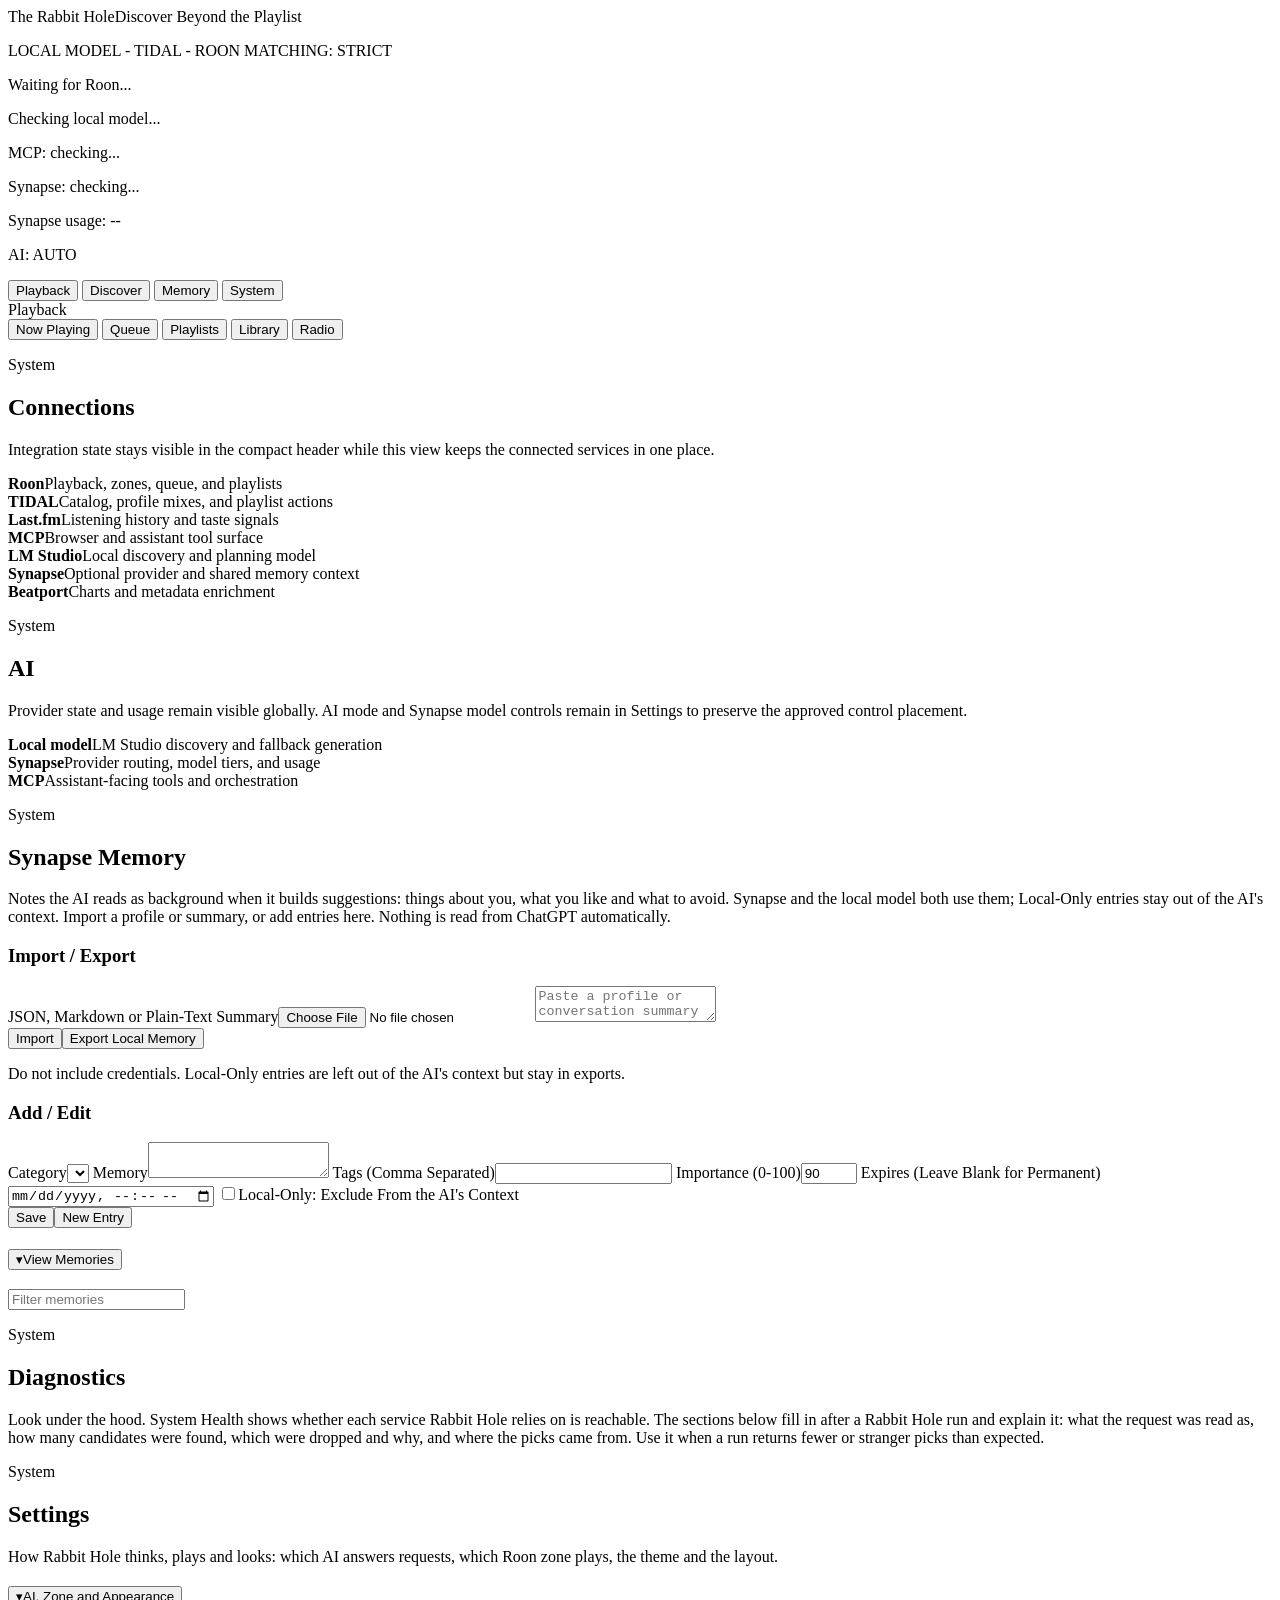
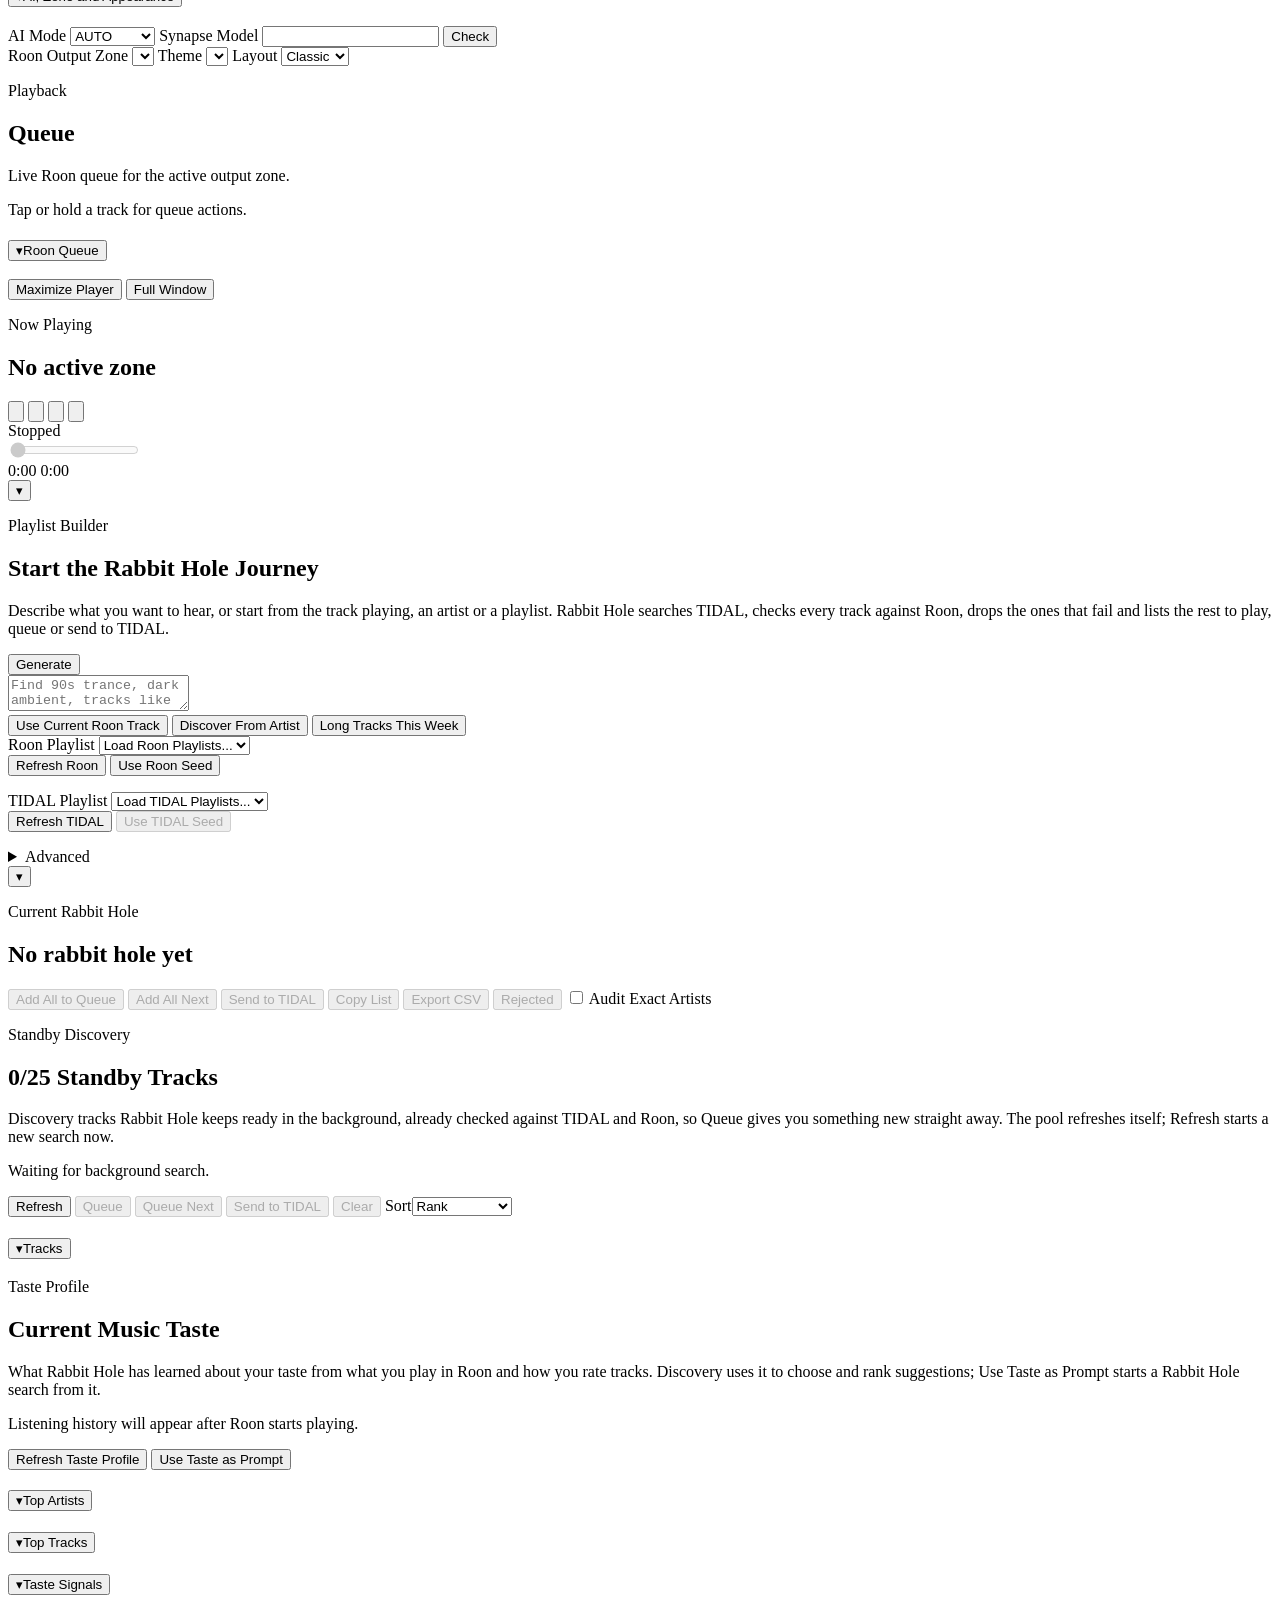
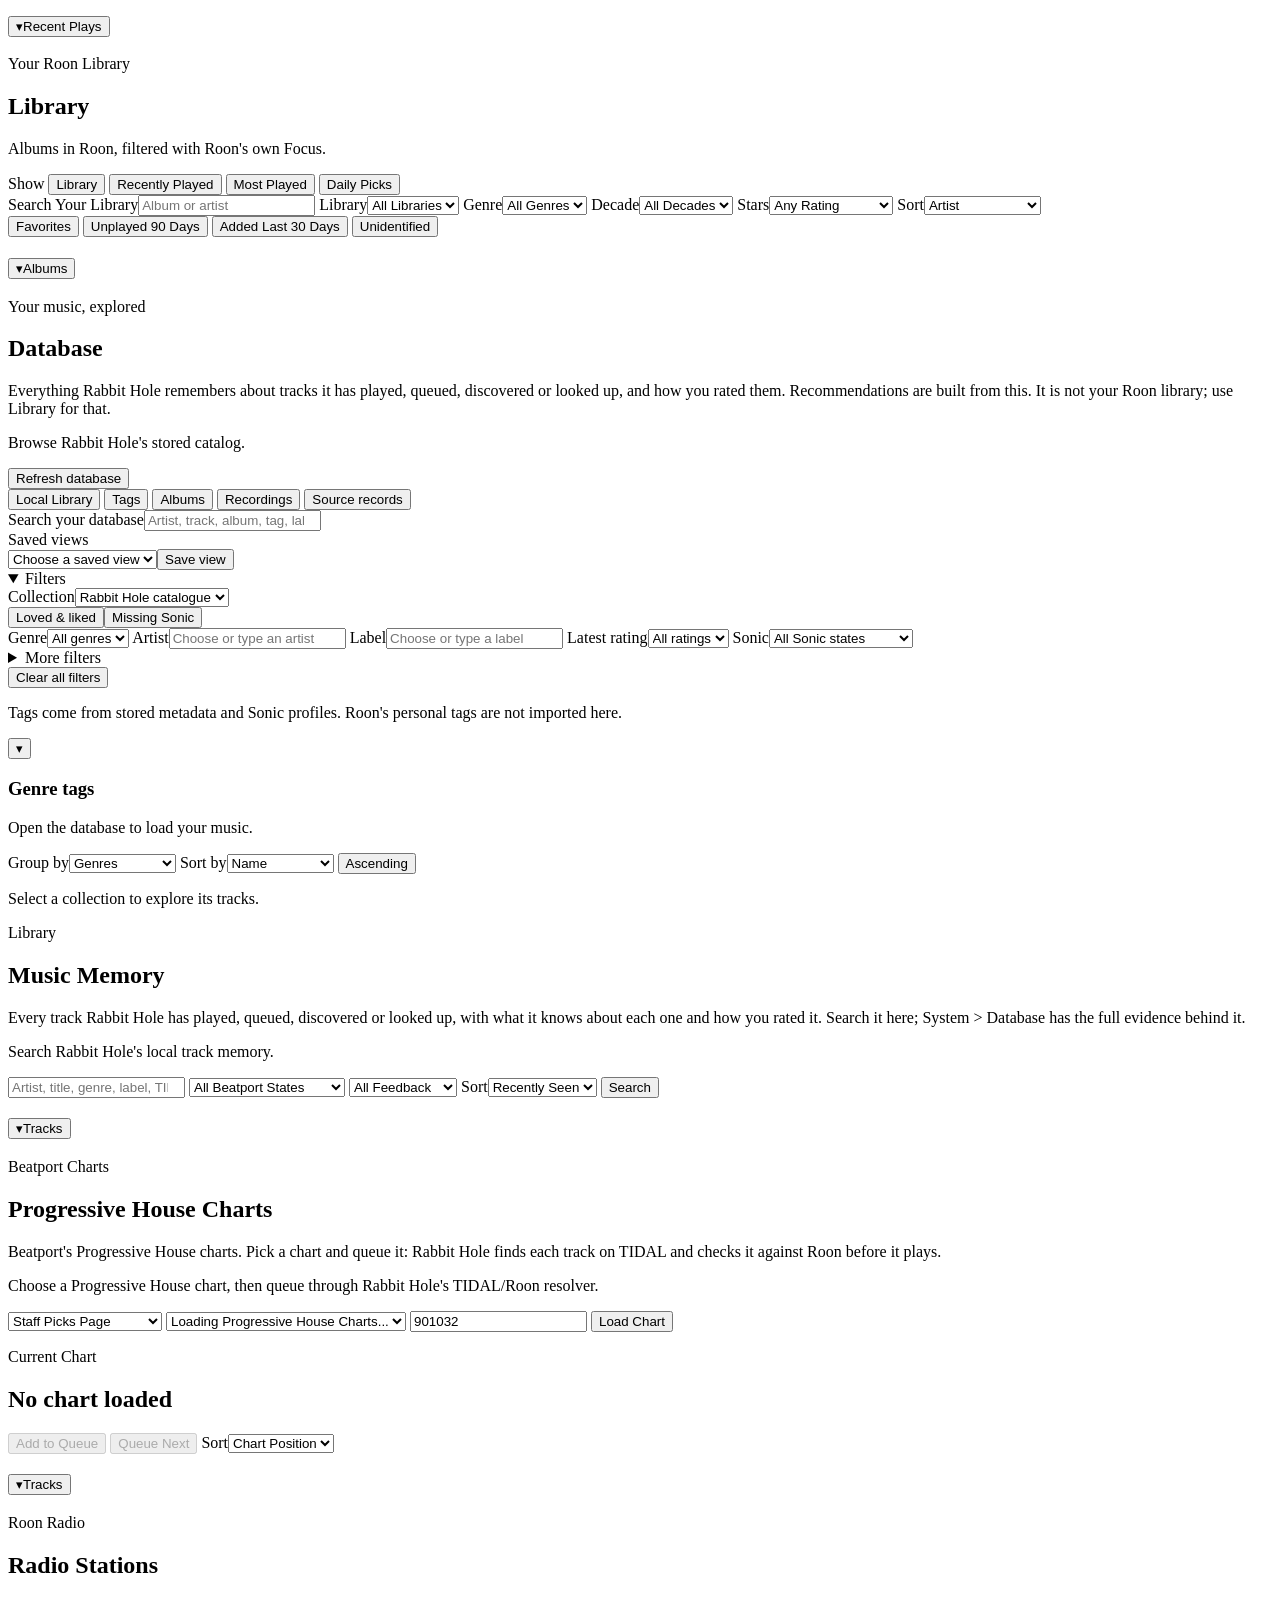
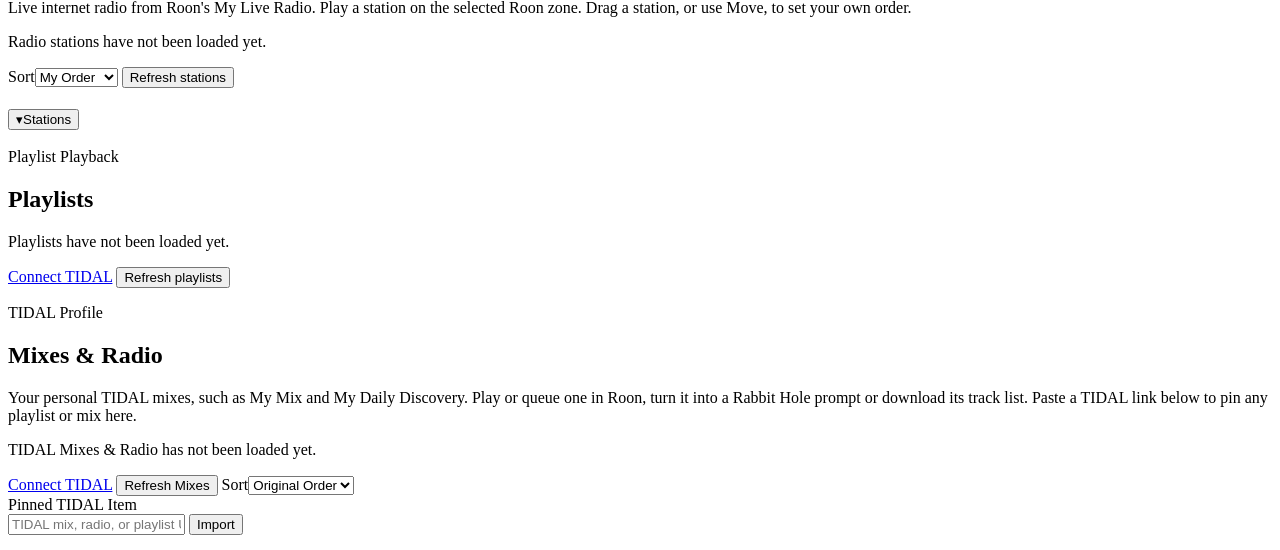
==== public/index.html @ f42dd1a3 "feat(ui): hide Sonic while its engine is not running The status snapshot reports sonic.available (Re" ====
<!doctype html>
<html lang="en">
  <head>
    <meta charset="utf-8">
    <meta name="viewport" content="width=device-width, initial-scale=1">
    <title>The Rabbit Hole</title><link rel="icon" type="image/png" href="/favicon.png">
    <link rel="stylesheet" href="/styles.css?v=20261012-unavailable-1">
    <link rel="stylesheet" href="/database.css?v=20261011-pills-1">
    <link rel="stylesheet" href="/roonLibrary.css?v=20261121-1">
    <link rel="stylesheet" href="/sonicBlindReview.css?v=20260925-1">
    <link rel="stylesheet" href="/lyrion.css?v=46">
    <link rel="stylesheet" href="/lyrionVisualizer.css?v=11">
    <link rel="stylesheet" href="/roonVisualizer.css?v=6">
    <link rel="stylesheet" href="/waveformSeek.css?v=2">
    <link rel="stylesheet" href="/modern.css?v=1">
  </head>
  <body>
    <script src="/layoutPicker.js?v=1"></script>
    <main class="shell">
      <section class="appHeader">
        <div class="appIdentity">
          <span class="appIdentityMark" aria-hidden="true"></span>
          <span class="appIdentityText"><span class="appIdentityName">The Rabbit Hole</span><span class="appIdentityTagline">Discover Beyond the Playlist</span></span>
          <p id="systemTag" class="systemTag">LOCAL MODEL - TIDAL - ROON MATCHING: STRICT</p>
        </div>
        <div class="statusStack">
          <p id="connection" class="statusPill">Waiting for Roon...</p>
          <p id="llmStatus" class="statusPill statusUnknown">Checking local model...</p>
          <p id="mcpStatus" class="statusPill statusUnknown">MCP: checking...</p>
          <p id="synapseStatus" class="statusPill statusUnknown">Synapse: checking...</p>
          <p id="synapseUsageStatus" class="statusPill statusUnknown">Synapse usage: --</p>
          <p id="activeProviderStatus" class="statusPill statusUnknown">AI: AUTO</p>
        </div>
      </section>

      <section class="topbar">
        <nav class="viewTabs primaryNav" aria-label="Primary navigation">
          <button type="button" class="active" data-nav-group="playback" aria-controls="secondaryPlayback" aria-pressed="true">Playback</button>
          <button type="button" data-nav-group="discover" aria-controls="secondaryDiscover" aria-pressed="false">Discover</button>
          <button type="button" data-nav-group="memory" aria-controls="secondaryMemory" aria-pressed="false">Memory</button>
          <button type="button" data-nav-group="system" aria-controls="secondarySystem" aria-pressed="false">System</button>
        </nav>
      </section>

      <nav class="secondaryNav" aria-label="Secondary navigation">
        <div id="secondaryPlayback" class="secondaryNavShell isActive" data-nav-group="playback">
          <span class="secondaryNavLabel">Playback</span>
          <div class="secondaryNavItems">
            <button type="button" class="active" data-nav-group="playback" data-nav-item="now-playing" data-view="player" aria-current="page">Now Playing</button>
            <button type="button" data-nav-group="playback" data-nav-item="queue" data-view="queue">Queue</button>
            <button type="button" data-nav-group="playback" data-nav-item="playlists" data-view="playlists">Playlists</button>
            <button type="button" data-nav-group="playback" data-nav-item="roon-library" data-view="roonLibrary">Library</button>
            <button type="button" data-nav-group="playback" data-nav-item="radio" data-view="radio">Radio</button>
          </div>
        </div>

        <div id="secondaryDiscover" class="secondaryNavShell" data-nav-group="discover" hidden>
          <span class="secondaryNavLabel">Discover</span>
          <div class="secondaryNavItems">
            <button type="button" class="active" data-nav-group="discover" data-nav-item="rabbit-hole" data-view="discover" aria-current="page">Rabbit Hole</button>
            <button type="button" data-nav-group="discover" data-nav-item="standby" data-view="standby">Standby</button>
            <button type="button" data-nav-group="discover" data-nav-item="beatport" data-view="beatportCharts" hidden>Beatport</button>
            <button type="button" data-nav-group="discover" data-nav-item="tidal" data-view="tidal">TIDAL</button>
          </div>
        </div>

        <div id="secondaryMemory" class="secondaryNavShell" data-nav-group="memory" hidden>
          <span class="secondaryNavLabel">Memory</span>
          <div class="secondaryNavItems">
            <button type="button" class="active" data-nav-group="memory" data-nav-item="library" data-view="musicMemory" aria-current="page">Library</button>
            <button type="button" data-nav-group="memory" data-nav-item="taste" data-view="history">Taste</button>
          </div>
        </div>

        <div id="secondarySystem" class="secondaryNavShell" data-nav-group="system" hidden>
          <span class="secondaryNavLabel">System</span>
          <div class="secondaryNavItems">
            <button type="button" class="active" data-nav-group="system" data-nav-item="connections" data-view="connections" aria-current="page">Connections</button>
            <button type="button" data-nav-group="system" data-nav-item="ai" data-view="ai">AI</button>
            <button type="button" data-nav-group="system" data-nav-item="synapse-memory" data-view="memory">Synapse Memory</button>
            <button type="button" data-nav-group="system" data-nav-item="diagnostics" data-view="diagnostics">Diagnostics</button>
            <button type="button" data-nav-group="system" data-nav-item="database" data-view="database">Database</button>
            <button type="button" data-nav-group="system" data-nav-item="sonic-review" data-view="sonicReview" data-requires="sonic" hidden>Sonic Review</button>
            <button type="button" data-nav-group="system" data-nav-item="settings" data-view="settings">Settings</button>
          </div>
        </div>
      </nav>

      <section id="sonicReviewView" class="view sonicReviewView" aria-label="Sonic Review">
        <div id="sonicReviewApp"></div>
      </section>

      <section id="connectionsView" class="view systemView connectionsView" aria-labelledby="connectionsHeading">
        <section class="panel systemPanel">
          <div class="systemViewHeader">
            <p class="eyebrow">System</p>
            <h2 id="connectionsHeading">Connections</h2>
            <p class="muted">Integration state stays visible in the compact header while this view keeps the connected services in one place.</p>
          </div>
          <div class="systemScopeList" aria-label="Rabbit Hole integrations">
            <div class="systemScopeItem"><strong>Roon</strong><span>Playback, zones, queue, and playlists</span></div>
            <div class="systemScopeItem"><strong>TIDAL</strong><span>Catalog, profile mixes, and playlist actions</span></div>
            <div class="systemScopeItem"><strong>Last.fm</strong><span>Listening history and taste signals</span></div>
            <div class="systemScopeItem"><strong>MCP</strong><span>Browser and assistant tool surface</span></div>
            <div class="systemScopeItem"><strong>LM Studio</strong><span>Local discovery and planning model</span></div>
            <div class="systemScopeItem"><strong>Synapse</strong><span>Optional provider and shared memory context</span></div>
            <div class="systemScopeItem"><strong>Beatport</strong><span>Charts and metadata enrichment</span></div>
          </div>
        </section>
      </section>

      <section id="aiView" class="view systemView aiView" aria-labelledby="aiHeading">
        <section class="panel systemPanel">
          <div class="systemViewHeader">
            <p class="eyebrow">System</p>
            <h2 id="aiHeading">AI</h2>
            <p class="muted">Provider state and usage remain visible globally. AI mode and Synapse model controls remain in Settings to preserve the approved control placement.</p>
          </div>
          <div class="systemScopeList" aria-label="AI services">
            <div class="systemScopeItem"><strong>Local model</strong><span>LM Studio discovery and fallback generation</span></div>
            <div class="systemScopeItem"><strong>Synapse</strong><span>Provider routing, model tiers, and usage</span></div>
            <div class="systemScopeItem"><strong>MCP</strong><span>Assistant-facing tools and orchestration</span></div>
          </div>
        </section>
      </section>

      <section id="synapseMemoryView" class="view synapseMemoryView" aria-labelledby="synapseMemoryHeading">
        <section class="panel synapseMemoryHero pageHero">
          <div>
            <p class="eyebrow">System</p>
            <h2 id="synapseMemoryHeading">Synapse Memory</h2>
            <p class="pageIntro">Notes the AI reads as background when it builds suggestions: things about you, what you like and what to avoid. Synapse and the local model both use them; Local-Only entries stay out of the AI's context. Import a profile or summary, or add entries here. Nothing is read from ChatGPT automatically.</p>
            <p id="synapseMemoryStats" class="tasteNarrative"></p>
            <p id="synapseMemoryStatus" class="muted" role="status"></p>
          </div>
        </section>
        <section class="panel synapseMemoryPanel">
          <h3>Import / Export</h3>
          <label>JSON, Markdown or Plain-Text Summary<input id="synapseMemoryFile" type="file" accept=".json,.md,.txt"></label>
          <textarea id="synapseMemoryImportText" aria-label="Memory summary to import" placeholder="Paste a profile or conversation summary"></textarea>
          <div class="resultActions"><button type="button" id="synapseMemoryImport">Import</button><button type="button" id="synapseMemoryExport">Export Local Memory</button></div>
          <p class="muted">Do not include credentials. Local-Only entries are left out of the AI's context but stay in exports.</p>
        </section>
        <section class="panel synapseMemoryPanel">
          <h3>Add / Edit</h3>
          <input id="synapseMemoryEntryId" type="hidden">
          <label>Category<select id="synapseMemoryCategory"></select></label>
          <label>Memory<textarea id="synapseMemoryText"></textarea></label>
          <label>Tags (Comma Separated)<input id="synapseMemoryTags"></label>
          <label>Importance (0-100)<input id="synapseMemoryImportance" type="number" min="0" max="100" value="90"></label>
          <label>Expires (Leave Blank for Permanent)<input id="synapseMemoryExpiry" type="datetime-local"></label>
          <label class="synapseMemoryCheck"><input id="synapseMemorySensitive" type="checkbox">Local-Only: Exclude From the AI's Context</label>
          <div class="resultActions"><button type="button" id="synapseMemorySave">Save</button><button type="button" id="synapseMemoryNew">New Entry</button></div>
        </section>
        <section class="panel synapseMemoryPanel">
          <h3 class="panelFoldHeading"><button type="button" class="panelFold" data-fold-key="synapseMemory.entries" aria-controls="synapseMemoryFoldBody" aria-expanded="true"><span class="panelFoldCaret" aria-hidden="true">▾</span>View Memories</button></h3>
          <div id="synapseMemoryFoldBody" class="synapseMemoryFoldBody">
          <input id="synapseMemoryFilter" placeholder="Filter memories" aria-label="Filter memories">
          <div id="synapseMemoryEntries" class="synapseMemoryEntries"></div>
          </div>
        </section>
      </section>

      <section id="diagnosticsView" class="view systemView diagnosticsView" aria-labelledby="diagnosticsHeading">
        <section class="panel diagnosticsPanel">
          <div class="systemViewHeader">
            <p class="eyebrow">System</p>
            <h2 id="diagnosticsHeading">Diagnostics</h2>
            <p class="pageIntro">Look under the hood. System Health shows whether each service Rabbit Hole relies on is reachable. The sections below fill in after a Rabbit Hole run and explain it: what the request was read as, how many candidates were found, which were dropped and why, and where the picks came from. Use it when a run returns fewer or stranger picks than expected.</p>
          </div>
          <section id="systemHealth" class="systemHealth" aria-live="polite"></section>
          <div class="diagnosticSurfaces">
            <div id="poolDiagnostics" class="poolDiagnostics" hidden></div>
            <div id="intentDebug" class="intentDebug" hidden></div>
            <div id="sourceReport" class="sourceReport" hidden></div>
            <div id="rejectedDebug" class="rejectedDebug" hidden></div>
          </div>
        </section>
      </section>

      <section id="settingsView" class="view settingsView">
        <section class="panel settingsPanel">
          <div class="settingsHeader">
            <p class="eyebrow">System</p>
            <h2>Settings</h2>
            <p class="pageIntro">How Rabbit Hole thinks, plays and looks: which AI answers requests, which Roon zone plays, the theme and the layout.<span data-requires="sonic" hidden> The Sonic sections control the sound-similarity model: whether it may reorder recommendations, and the background job that fingerprints your tracks so it has something to compare.</span></p>
          </div>
          <h3 class="panelFoldHeading"><button type="button" class="panelFold" data-fold-key="settings.general" aria-controls="settingsGeneralBody" aria-expanded="true"><span class="panelFoldCaret" aria-hidden="true">▾</span>AI, Zone and Appearance</button></h3>
          <div id="settingsGeneralBody">
          <div class="topControls">
            <div class="aiModeControls" aria-label="AI provider controls">
              <label>
                <span>AI Mode</span>
                <select id="aiModeSelect" aria-label="AI mode">
                  <option value="auto">AUTO</option>
                  <option value="local">LOCAL</option>
                  <option value="synapse">SYNAPSE</option>
                  <option value="luna">LUNA</option>
                  <option value="terra">TERRA</option>
                  <option value="sol">SOL</option>
                </select>
              </label>
              <label class="synapseModelField">
                <span>Synapse Model</span>
                <input id="synapseModelInput" type="text" autocomplete="off" spellcheck="false" aria-label="Synapse model">
              </label>
              <button type="button" id="synapseCheck">Check</button>
            </div>
            <label class="zonePicker">
              <span>Roon Output Zone</span>
              <select id="zoneSelect" aria-label="Roon output zone"></select>
            </label>
            <label class="zonePicker themePicker">
              <span>Theme</span>
              <select id="themeSelect" aria-label="Colour theme"></select>
            </label>
            <label class="zonePicker layoutPicker">
              <span>Layout</span>
              <select id="layoutSelect" aria-label="Layout"><option value="classic">Classic</option><option value="modern">Modern</option></select>
            </label>
          </div>
          </div>
          <section class="settingsSection sonicProductionSettings" aria-labelledby="sonicProductionHeading" data-requires="sonic" hidden>
            <div class="settingsSectionHeader">
              <div>
                <p class="eyebrow">Recommendations</p>
                <h3 id="sonicProductionHeading" class="panelFoldHeading"><button type="button" class="panelFold" data-fold-key="settings.sonicProduction" aria-controls="sonicProductionBody" aria-expanded="true"><span class="panelFoldCaret" aria-hidden="true">▾</span>Sonic Review in Recommendations</button></h3>
                <p class="muted">Use reviewed sonic-neighbor evidence as a ranking signal. Identity, version, resolver, TIDAL, Roon, and queue checks stay unchanged.</p>
              </div>
              <span id="sonicProductionStatus" class="sonicProductionStatus" role="status" aria-live="polite">Loading…</span>
            </div>
            <div id="sonicProductionBody">
            <label class="sonicProductionField" for="sonicProductionModeSelect">
              <span>Sonic Production Mode</span>
              <select id="sonicProductionModeSelect" aria-describedby="sonicProductionHelp">
                <option value="off">Off: Current Ordering</option>
                <option value="observe">Observe: Log Only</option>
                <option value="blend">Blend: Capped Score Adjustment</option>
              </select>
            </label>
            <p id="sonicProductionHelp" class="muted">Blend is capped at the configured maximum (8 points by default) and applies immediately to new discovery requests until restart.</p>
            </div>
          </section>
          <section id="sonicCoveragePanel" class="settingsSection sonicCoverageSettings" aria-labelledby="sonicCoverageHeading" data-requires="sonic" hidden>
            <div class="settingsSectionHeader">
              <div>
                <h3 id="sonicCoverageHeading" class="panelFoldHeading"><button type="button" class="panelFold" data-fold-key="settings.sonicCoverage" aria-controls="sonicCoverageBody" aria-expanded="true"><span class="panelFoldCaret" aria-hidden="true">▾</span>Sonic Audio Coverage</button></h3>
                <p class="muted">Prepare audio fingerprints for known tracks. Discovery requests get priority. Musical reviews and ratings stay separate.</p>
              </div>
              <button type="button" data-coverage-action="refresh">Refresh</button>
            </div>
            <div id="sonicCoverageBody">
            <p id="sonicCoverageStatus" role="status" aria-live="polite">Loading coverage…</p>
            <progress id="sonicCoverageProgress" aria-label="Backfill progress" hidden></progress>
            <dl id="sonicCoverageCounts" class="sonicCoverageCounts" hidden></dl>
            <p id="sonicCoverageQueue" class="muted"></p>
            <div class="sonicCoverageActions">
              <button type="button" data-coverage-action="start" disabled>Start Backfill</button>
              <button type="button" data-coverage-action="pause" disabled>Pause All</button>
              <button type="button" data-coverage-action="resume" disabled>Resume</button>
              <button type="button" data-coverage-action="cancel" disabled>Cancel Backfill</button>
              <button type="button" data-coverage-action="retry" disabled>Retry Failed</button>
            </div>
            <p class="muted">Pausing lets active tracks finish. Cancel stops future backfill work and keeps completed fingerprints.</p>
            <details>
              <summary>Preparation Limits</summary>
              <form id="sonicCoverageLimits" class="sonicCoverageLimits">
                <label>Tracks per Batch <input name="batchSize" type="number" min="1" max="50" step="1" value="5" required></label>
                <label>Parallel Preparations <input name="concurrency" type="number" min="1" max="3" step="1" value="1" required></label>
                <label>Seconds Between Starts <input name="intervalSeconds" type="number" min="0.25" max="60" step="0.25" value="2" required></label>
                <label>Seconds Between Batches <input name="batchPauseSeconds" type="number" min="1" max="300" step="1" value="5" required></label>
                <label class="sonicCoverageToggle"><input name="lazyEnabled" type="checkbox" checked> Fill Missing Discovery Fingerprints in the Background</label>
                <button type="submit">Apply Limits</button>
              </form>
            </details>
            <details id="sonicCoverageFailures" hidden><summary>Recent Preparation Failures</summary><ul></ul></details>
            </div>
          </section>
        </section>
      </section>

      <section id="queueView" class="view queueView">
        <section class="panel queuePanel">
          <div class="queueViewHeader">
            <div>
              <p class="eyebrow">Playback</p>
              <h2>Queue</h2>
              <p class="muted">Live Roon queue for the active output zone.</p>
            </div>
          </div>
          <p class="queueGestureHint">Tap or hold a track for queue actions.</p>
          <div id="queueActionStatus" class="queueActionStatus" aria-live="polite"></div>
          <h3 class="panelFoldHeading"><button type="button" class="panelFold" data-fold-key="queue.roon" aria-controls="queueFoldBody" aria-expanded="true"><span class="panelFoldCaret" aria-hidden="true">▾</span>Roon Queue</button></h3>
          <div id="queueFoldBody"><div id="liveQueue" class="liveQueue" hidden></div></div>
          <div id="queueActionMenu" class="queueActionMenu" hidden role="menu" aria-labelledby="queueActionTitle">
            <div class="queueActionMenuHead">
              <div>
                <span class="eyebrow">Queue action</span>
                <strong id="queueActionTitle">Selected track</strong>
              </div>
              <button type="button" class="queueActionClose" data-queue-action-close aria-label="Close queue actions">×</button>
            </div>
            <button type="button" role="menuitem" data-queue-action="play-from-here">Play from here</button>
            <button type="button" role="menuitem" data-queue-action="remove" disabled aria-describedby="queueRemoveHelp">Remove from queue</button>
            <p id="queueRemoveHelp" class="queueActionHelp">Roon’s extension API does not expose item removal yet.</p>
            <button type="button" class="queueActionCancel" data-queue-action-close>Cancel</button>
          </div>
        </section>
      </section>

      <section id="playerView" class="view isActive">
        <section class="layout">
          <div class="panel player player--regular">
            <div class="playerViewControls">
              <button type="button" id="togglePlayerMax" class="playerMaxToggle" aria-pressed="false">Maximize Player</button>
              <button type="button" id="togglePlayerFull" class="playerFullToggle" aria-pressed="false">Full Window</button>
            </div>
            <div id="bridgeSyncPopup" class="bridgeSyncPopup" hidden role="status" aria-live="polite">
              <div>
                <strong id="bridgeSyncTitle">Roon playlist refresh needed</strong>
                <p id="bridgeSyncMessage"></p>
              </div>
              <div class="bridgeSyncActions">
                <button type="button" id="bridgeSyncConfirm">I refreshed Roon</button>
                <button type="button" id="bridgeSyncDismiss" aria-label="Dismiss Roon playlist refresh message">Dismiss</button>
              </div>
            </div>
            <div class="now">
              <div class="nowInfo">
                <p class="eyebrow">Now Playing</p>
                <h2 id="nowTitle">No active zone</h2>
                <p id="nowSubtitle"></p>
                <p id="nowSourceFormat" class="nowSourceFormat" hidden></p>
                <div id="nowVolume" class="nowVolume" hidden></div>
                <div id="pcTempOverlay" class="pcTempOverlay" hidden aria-live="polite">
                  <span class="pcTempChip pcTempChipCpu">
                    <span>CPU</span>
                    <strong id="pcTempCpu">--</strong>
                  </span>
                  <span class="pcTempChip pcTempChipGpu">
                    <span>GPU</span>
                    <strong id="pcTempGpu">--</strong>
                  </span>
                  <div id="fullscreenConnectionStatus" class="fullscreenConnectionStatus" aria-label="Connections and AI routing"></div>
                </div>
              </div>
            </div>
            <div class="artStack">
              <div class="cover" id="cover"></div>
              <div id="nowPlayback" class="playbackStrip" hidden><p id="nowPlaybackChain"></p><p id="nowPlaybackSignal" class="playbackStripSignal" hidden></p><p id="nowRating" class="nowRating" hidden></p></div>
            </div>
            <div id="nowDiscoveryTools" class="nowDiscoveryTools" hidden>
              <div id="nowFeedback" class="feedbackButtons nowFeedback" aria-label="Now playing feedback"></div>
              <div class="nowDiscoveryActions">
                <button type="button" id="addNowToTidalPlaylist" disabled>Add to TIDAL</button>
                <button type="button" id="openRabbitHole" aria-controls="rabbitHolePanel" aria-expanded="false">Open Rabbit Hole</button>
              </div>
              <div class="nowTidalPlaylistGroup">
                <div class="nowTidalPlaylistTargets">
                  <label class="nowTidalPlaylistTarget">
                    <input id="nowTidalPlaylistArm1" type="checkbox" aria-label="Arm first TIDAL playlist destination">
                    <select id="nowTidalPlaylistSelect" aria-label="TIDAL playlist">
                      <option value="">Load TIDAL Playlists...</option>
                    </select>
                  </label>
                  <label class="nowTidalPlaylistTarget extraTidalPlaylist">
                    <input id="nowTidalPlaylistArm2" type="checkbox" aria-label="Arm second TIDAL playlist destination">
                    <select id="nowTidalPlaylistSelect2" aria-label="Second TIDAL playlist (optional)">
                      <option value="">None</option>
                    </select>
                  </label>
                  <label class="nowTidalPlaylistTarget extraTidalPlaylist">
                    <input id="nowTidalPlaylistArm3" type="checkbox" aria-label="Arm third TIDAL playlist destination">
                    <select id="nowTidalPlaylistSelect3" aria-label="Third TIDAL playlist (optional)">
                      <option value="">None</option>
                    </select>
                  </label>
                </div>
                <div class="nowTidalPlaylistCreate">
                  <input id="nowTidalPlaylistName" type="text" placeholder="New TIDAL playlist name" autocomplete="off">
                  <button type="button" id="createNowTidalPlaylist">Create playlist</button>
                </div>
                <span id="nowTidalPlaylistStatus" class="nowTidalPlaylistStatus" aria-live="polite"></span>
              </div>
            </div>
            <div id="rabbitHolePanel" class="rabbitHolePanel" role="region" aria-labelledby="rabbitHolePanelTitle" tabindex="-1" hidden>
              <div class="rabbitHolePanelHeader">
                <h3 id="rabbitHolePanelTitle">Rabbit Hole</h3>
                <button type="button" id="closeRabbitHole">Close Rabbit Hole</button>
              </div>
              <div id="rabbitHoleContent" class="rabbitHoleContent"></div>
            </div>
            <p id="nowUpNext" class="nowUpNext" aria-live="polite" hidden></p>
            <div class="controls">
              <button class="transportButton" data-control="previous" title="Previous" aria-label="Previous"><svg class="transportIcon" viewBox="0 0 24 24" aria-hidden="true"><path d="M6 5h2v14H6zM20 5v14L9 12z"/></svg></button>
              <button class="transportButton transportButton--main" data-control="playpause" title="Play or pause" aria-label="Play or pause"><svg class="transportIcon" viewBox="0 0 24 24" aria-hidden="true"><path d="M3 5v14l9-7zM14 5h3v14h-3zM19 5h3v14h-3z"/></svg></button>
              <button class="transportButton transportButton--minor" data-control="stop" title="Stop" aria-label="Stop"><svg class="transportIcon" viewBox="0 0 24 24" aria-hidden="true"><path d="M6 6h12v12H6z"/></svg></button>
              <button class="transportButton" data-control="next" title="Next" aria-label="Next"><svg class="transportIcon" viewBox="0 0 24 24" aria-hidden="true"><path d="M16 5h2v14h-2zM4 5v14l11-7z"/></svg></button>
            </div>
            <div class="seekBlock">
              <div class="playerMeta">
                <span id="playState">Stopped</span>
                <span id="queueInfo"></span>
              </div>
              <input id="seekSlider" type="range" min="0" max="0" value="0" disabled aria-label="Seek position">
              <div class="seekTimes">
                <span id="seekPosition">0:00</span>
                <span id="seekLength">0:00</span>
              </div>
            </div>
            <div id="outputs" class="outputs"></div>
          </div>

        </section>
      </section>

      <section id="discoverView" class="view discoverView">
          <form id="playlistForm" class="panel composer">
            <div class="formHead">
              <div class="resultsHeading">
                <button type="button" id="composerToggle" class="resultsToggle" aria-expanded="true" aria-controls="composerBody" title="Hide the playlist builder">&#9662;</button>
                <div>
                  <p class="eyebrow">Playlist Builder</p>
                  <h2 id="composerTitle" class="resultsTitleToggle">Start the Rabbit Hole Journey</h2>
                  <p class="pageIntro">Describe what you want to hear, or start from the track playing, an artist or a playlist. Rabbit Hole searches TIDAL, checks every track against Roon, drops the ones that fail and lists the rest to play, queue or send to TIDAL.</p>
                </div>
              </div>
              <button type="submit">Generate</button>
            </div>
            <div id="composerBody" class="composerBody">
            <textarea id="request" name="request" placeholder="Find 90s trance, dark ambient, tracks like The Crystal Method, chill driving music, or long progressive house released this week"></textarea>
            <div class="quickActions">
              <button type="button" data-preset="now">Use Current Roon Track</button>
              <button type="button" data-preset="artist">Discover From Artist</button>
              <button type="button" data-preset="long">Long Tracks This Week</button>
            </div>
            <div class="playlistSeed">
              <div class="playlistSeedSources">
                <div class="playlistSeedSource">
                  <label>Roon Playlist
                    <select id="playlistSelect" aria-label="Roon playlist">
                      <option value="">Load Roon Playlists...</option>
                    </select>
                  </label>
                  <div class="playlistButtons">
                    <button type="button" id="refreshPlaylists">Refresh Roon</button>
                    <button type="button" id="usePlaylistSeed">Use Roon Seed</button>
                  </div>
                  <p id="playlistStatus" class="muted"></p>
                </div>
                <div class="playlistSeedSource">
                  <label>TIDAL Playlist
                    <select id="tidalPlaylistSeedSelect" aria-label="TIDAL playlist seed">
                      <option value="">Load TIDAL Playlists...</option>
                    </select>
                  </label>
                  <div class="playlistButtons">
                    <button type="button" id="refreshTidalSeedPlaylists">Refresh TIDAL</button>
                    <button type="button" id="useTidalPlaylistSeed" disabled>Use TIDAL Seed</button>
                  </div>
                  <p id="tidalPlaylistSeedStatus" class="muted"></p>
                </div>
              </div>
            </div>
            <details class="advanced">
              <summary>Advanced</summary>
              <textarea id="reference" name="reference" class="reference" placeholder="Optional seed tracks, playlist notes, or a TIDAL playlist export. A URL alone is not enough for the local model to read the playlist yet."></textarea>
              <div class="grid">
                <label>Genres <input name="genres" placeholder="optional: trance, dark ambient, melodic techno"></label>
                <label>Years / Month <input name="years" placeholder="2026, May 2026, 2018-2026"></label>
                <label>Vibe / Mood <input name="mood" list="moodOptions" placeholder="optional"></label>
                <datalist id="moodOptions">
                  <option value=""></option>
                  <option value="hypnotic"></option>
                  <option value="driving"></option>
                  <option value="dark"></option>
                  <option value="uplifting"></option>
                  <option value="chill"></option>
                  <option value="underground"></option>
                  <option value="cinematic"></option>
                  <option value="female vocals"></option>
                  <option value="long / extended"></option>
                </datalist>
                <label>Language <input name="language" placeholder="any"></label>
                <label>Tracks <input name="count" type="number" min="1" max="40" placeholder="optional"></label>
                <div class="scoringModeField" role="group" aria-labelledby="scoringModeLabel">
                  <span id="scoringModeLabel" class="fieldLabel">Scoring mode</span>
                  <input type="hidden" name="scoringMode" id="scoringMode" value="">
                  <div class="scoringModeCards" role="radiogroup" aria-labelledby="scoringModeLabel">
                    <button type="button" class="scoringModeCard active" data-scoring-mode="" role="radio" aria-checked="true">
                      <strong>Taste Guided</strong>
                      <span>Prompt first, lightly shaped by your listening taste.</span>
                    </button>
                    <button type="button" class="scoringModeCard" data-scoring-mode="pure" role="radio" aria-checked="false">
                      <strong>Pure Search</strong>
                      <span>Follow the prompt with minimal personal bias.</span>
                    </button>
                    <button type="button" class="scoringModeCard" data-scoring-mode="explore" role="radio" aria-checked="false">
                      <strong>Explore Mode</strong>
                      <span>Stay in lane, but push farther outside familiar picks.</span>
                    </button>
                    <button type="button" class="scoringModeCard" data-scoring-mode="similar" role="radio" aria-checked="false">
                      <strong>Similar Mode</strong>
                      <span>Lean heavily on liked artists, labels, and tracks.</span>
                    </button>
                  </div>
                </div>
                <label>Release Quick Filter
                  <select name="releasePreset" id="releasePreset">
                    <option value="">Manual / Prompt</option>
                    <option value="today">Today</option>
                    <option value="yesterday">Yesterday</option>
                    <option value="last7">Last 7 Days</option>
                    <option value="last30">Last 30 Days</option>
                    <option value="last90">Last 90 Days</option>
                    <option value="thisYear">This Year</option>
                  </select>
                </label>
                <label>Exact Date <input name="releaseExactDate" type="date"></label>
                <label>Date Start <input name="releaseStartDate" type="date"></label>
                <label>Date End <input name="releaseEndDate" type="date"></label>
                <label class="wideField">Minimum Match
                  <select name="minScore" id="minScore">
                    <option value="" selected></option>
                    <option value="0">Long Shot+ / All Verified</option>
                    <option value="60">Experimental+ (60+)</option>
                    <option value="70">Worth Checking+ (70+)</option>
                    <option value="80">Strong+ (80+)</option>
                    <option value="90">Excellent Only (90+)</option>
                  </select>
                </label>
              </div>
            </details>
            </div>
          </form>

        <section class="panel results">
          <div class="formHead">
            <div class="resultsHeading">
              <button type="button" id="resultsToggle" class="resultsToggle" aria-expanded="true" aria-controls="resultsBody" title="Hide the track list">&#9662;</button>
              <div>
                <p class="eyebrow">Current Rabbit Hole</p>
                <h2 id="resultTitle" class="resultsTitleToggle">No rabbit hole yet</h2>
              </div>
            </div>
            <div class="resultActions">
              <span id="busy"></span>
              <button type="button" id="queueAll" disabled>Add All to Queue</button>
              <button type="button" id="queueAllNext" disabled>Add All Next</button>
              <button type="button" id="sendTidalQueue" disabled>Send to TIDAL</button>
              <button type="button" id="copyList" disabled>Copy List</button>
              <button type="button" id="exportCsv" disabled>Export CSV</button>
              <button type="button" id="toggleRejected" disabled>Rejected</button>
              <label class="resultFilterToggle" title="Audit view only: show the current results with exact Roon artist-credit confirmation">
                <input type="checkbox" id="artistConfirmedOnly">
                <span>Audit Exact Artists</span>
              </label>
            </div>
          </div>
          <div id="resultsBody" class="resultsBody">
            <div id="queueReport" class="queueReport" hidden></div>
            <div id="tracks" class="tracks"></div>
          </div>
        </section>

      </section>

      <section id="standbyView" class="view standbyView">
        <section class="panel standbyPanel">
          <div class="formHead standbyHead">
            <div>
              <p class="eyebrow">Standby Discovery</p>
              <h2 id="standbyTitle">0/25 Standby Tracks</h2>
              <p class="pageIntro">Discovery tracks Rabbit Hole keeps ready in the background, already checked against TIDAL and Roon, so Queue gives you something new straight away. The pool refreshes itself; Refresh starts a new search now.</p>
              <p id="standbyStatus" class="muted">Waiting for background search.</p>
              <details id="standbyDetails" class="pageDetails" hidden><summary>Details</summary><p id="standbyDetailText"></p></details>
            </div>
            <div class="resultActions standbyActions">
              <button type="button" id="standbyRefresh">Refresh</button>
              <button type="button" id="standbyQueue" disabled>Queue</button>
              <button type="button" id="standbyQueueNext" disabled>Queue Next</button>
              <button type="button" id="standbySendTidal" disabled>Send to TIDAL</button>
              <button type="button" id="standbyClear" disabled>Clear</button>
              <label class="viewSort">Sort<select id="standbySort"><option value="original">Rank</option><option value="title">Title</option><option value="artist">Artist</option><option value="longest">Longest First</option></select></label>
            </div>
          </div>
          <h3 class="panelFoldHeading"><button type="button" class="panelFold" data-fold-key="standby.tracks" aria-controls="standbyFoldBody" aria-expanded="true"><span class="panelFoldCaret" aria-hidden="true">▾</span>Tracks</button></h3>
          <div id="standbyFoldBody"><div id="standbyTracks" class="standbyTracks"></div></div>
        </section>
      </section>

      <section id="historyView" class="view memorySurface" data-memory-item="taste" aria-labelledby="tasteProfileHeading">
        <section class="panel reportHero pageHero">
          <div>
            <p class="eyebrow">Taste Profile</p>
            <h2 id="tasteProfileHeading">Current Music Taste</h2>
            <p class="pageIntro">What Rabbit Hole has learned about your taste from what you play in Roon and how you rate tracks. Discovery uses it to choose and rank suggestions; Use Taste as Prompt starts a Rabbit Hole search from it.</p>
            <p id="tasteNarrative" class="tasteNarrative">Listening history will appear after Roon starts playing.</p>
            <details id="tasteDetails" class="pageDetails" hidden><summary>Details</summary><ul id="tasteDetailList"></ul></details>
          </div>
          <div class="resultActions">
            <button type="button" id="refreshHistory">Refresh Taste Profile</button>
            <button type="button" id="tastePrompt">Use Taste as Prompt</button>
          </div>
        </section>

        <section id="historyMetrics" class="historyMetrics"></section>

        <section class="historyGrid">
          <div class="panel historyPanel">
            <h3 class="panelFoldHeading"><button type="button" class="panelFold" data-fold-key="taste.topArtists" aria-controls="topArtists" aria-expanded="true"><span class="panelFoldCaret" aria-hidden="true">▾</span>Top Artists</button></h3>
            <div id="topArtists" class="reportList"></div>
          </div>
          <div class="panel historyPanel">
            <h3 class="panelFoldHeading"><button type="button" class="panelFold" data-fold-key="taste.topTracks" aria-controls="topTracks" aria-expanded="true"><span class="panelFoldCaret" aria-hidden="true">▾</span>Top Tracks</button></h3>
            <div id="topTracks" class="reportList"></div>
          </div>
          <div class="panel historyPanel">
            <h3 class="panelFoldHeading"><button type="button" class="panelFold" data-fold-key="taste.tasteSignals" aria-controls="tasteSignals" aria-expanded="true"><span class="panelFoldCaret" aria-hidden="true">▾</span>Taste Signals</button></h3>
            <div id="tasteSignals" class="signalGrid"></div>
          </div>
          <div class="panel historyPanel">
            <h3 class="panelFoldHeading"><button type="button" class="panelFold" data-fold-key="taste.recentPlays" aria-controls="recentPlays" aria-expanded="true"><span class="panelFoldCaret" aria-hidden="true">▾</span>Recent Plays</button></h3>
            <div id="recentPlays" class="reportList"></div>
          </div>
        </section>
      </section>

      <section id="roonLibraryView" class="view databaseView roonLibraryView" aria-labelledby="roonLibraryHeading">
        <header class="dbHeader">
          <div><p class="eyebrow">Your Roon Library</p><h2 id="roonLibraryHeading">Library</h2><p id="rlStatus" class="dbMuted" aria-live="polite">Albums in Roon, filtered with Roon's own Focus.</p></div>
        </header>
        <div class="rlShow" role="group" aria-label="Show">
          <span>Show</span>
          <button type="button" data-rl-view="library" aria-pressed="true">Library</button>
          <button type="button" data-rl-view="recent" aria-pressed="false">Recently Played</button>
          <button type="button" data-rl-view="top" aria-pressed="false">Most Played</button>
          <button type="button" data-rl-view="picks" aria-pressed="false">Daily Picks</button>
        </div>
        <form id="rlFilters" class="rlFilters">
          <label class="dbSearch">Search Your Library<input name="text" type="search" placeholder="Album or artist" autocomplete="off"></label>
          <label>Library<select name="storage"><option value="">All Libraries</option></select></label>
          <label>Genre<select name="genre"><option value="">All Genres</option></select></label>
          <label>Decade<select name="decade"><option value="">All Decades</option></select></label>
          <label>Stars<select name="min_stars"><option value="">Any Rating</option><option value="5">5 Stars</option><option value="4.5">4.5 Stars And Up</option><option value="4">4 Stars And Up</option><option value="3">3 Stars And Up</option></select></label>
          <label>Sort<select name="sort"><option value="artist">Artist</option><option value="title">Title</option><option value="added">Recently Added</option><option value="released">Release Date</option><option value="most_played">Most Played</option><option value="popular">Popular</option><option value="random">Random</option></select></label>
          <div class="rlToggles" role="group" aria-label="Library filters">
            <button type="button" data-rl-toggle="favorites" aria-pressed="false">Favorites</button>
            <button type="button" data-rl-toggle="not_played_within_days" data-rl-value="90" aria-pressed="false">Unplayed 90 Days</button>
            <button type="button" data-rl-toggle="added_within_days" data-rl-value="30" aria-pressed="false">Added Last 30 Days</button>
            <button type="button" data-rl-toggle="identified" data-rl-value="false" aria-pressed="false">Unidentified</button>
          </div>
        </form>
        <h3 class="panelFoldHeading"><button type="button" class="panelFold" data-fold-key="library.albums" aria-controls="rlFoldBody" aria-expanded="true"><span class="panelFoldCaret" aria-hidden="true">▾</span>Albums</button></h3>
        <div id="rlFoldBody">
        <ul id="rlResults" class="dbGrid rlGrid" aria-label="Roon library albums"></ul>
        <div id="rlSections" class="rlSections" hidden></div>
        <div class="rlMore"><button id="rlMore" type="button" hidden>Load More</button></div>
        </div>
      </section>

      <section id="databaseView" class="view databaseView" aria-labelledby="databaseHeading">
        <header class="dbHeader">
          <div><p class="eyebrow">Your music, explored</p><h2 id="databaseHeading">Database</h2><p class="dbIntro">Everything Rabbit Hole remembers about tracks it has played, queued, discovered or looked up, and how you rated them. Recommendations are built from this. It is not your Roon library; use Library for that.</p><p id="dbCatalogStatus" class="dbMuted">Browse Rabbit Hole's stored catalog.</p></div>
          <button id="dbRefresh" type="button">Refresh database</button>
        </header>
        <div class="dbToolbar">
          <div class="dbViewSwitch" role="group" aria-label="Database view">
            <button type="button" data-db-local aria-pressed="false">Local Library</button>
            <button type="button" data-db-view="tags" aria-pressed="true">Tags</button>
            <button type="button" data-db-view="albums" aria-pressed="false">Albums</button>
            <button type="button" data-db-view="recordings" aria-pressed="false">Recordings</button>
            <button type="button" data-db-view="tracks" aria-pressed="false">Source records</button>
          </div>
          <label class="dbSearch">Search your database<input id="dbSearch" type="search" placeholder="Artist, track, album, tag, label or ID" autocomplete="off"></label>
          <div class="dbSaved"><label for="dbSavedViews">Saved views</label><div><select id="dbSavedViews"><option value="">Choose a saved view</option></select><button id="dbSaveView" type="button">Save view</button></div></div>
        </div>
        <div class="dbLayout">
          <aside class="dbSidebar" aria-label="Database filters">
            <details class="dbFilterPanel" open>
              <summary>Filters <span id="dbFilterCount"></span></summary>
              <form id="dbFilters" class="dbFilters">
                <label>Collection<select name="media"><option value="">Rabbit Hole catalogue</option><option value="local">Local files only</option></select></label>
                <label id="dbAvailabilityLabel" hidden>File availability<select name="availability"><option value="">All scanned files</option><option value="available">Available at last scan</option><option value="missing">Missing at last scan</option><option value="unreadable">Needs attention</option></select></label>
                <div class="dbQuickFilters" role="group" aria-label="Quick filters"><button type="button" data-db-quick="loved">Loved &amp; liked</button><button type="button" data-db-quick="missing" data-db-sonic>Missing Sonic</button></div>
                <label>Genre<select name="genre" data-db-facet="genre"><option value="">All genres</option></select></label>
                <label>Artist<input name="artist" type="search" list="dbArtistOptions" placeholder="Choose or type an artist" autocomplete="off"><datalist id="dbArtistOptions"></datalist></label>
                <label>Label<input name="label" type="search" list="dbLabelOptions" placeholder="Choose or type a label" autocomplete="off"><datalist id="dbLabelOptions"></datalist></label>
                <label>Latest rating<select name="rating" data-db-facet="rating"><option value="">All ratings</option></select></label>
                <label data-db-sonic>Sonic<select name="sonic"><option value="">All Sonic states</option><option value="embedded">Embedding stored</option><option value="missing">Missing embedding</option><option value="anchor">Has anchor profile</option><option value="reviewed">Has neighbor review</option></select></label>
                <details class="dbMoreFilters"><summary>More filters</summary><div>
                  <label>Metadata tag<select name="tag" data-db-facet="tag"><option value="">All metadata tags</option></select></label>
                  <label data-db-sonic>Sonic tag<select name="sonicTag" data-db-facet="sonicTag"><option value="">All Sonic tags</option></select></label>
                  <label>Metadata provider<select name="provider" data-db-facet="provider"><option value="">All providers</option></select></label>
                  <label>Seen in<select name="source" data-db-facet="source"><option value="">All sources</option></select></label>
                  <fieldset><legend>Release year</legend><div class="dbRange"><input name="yearMin" type="number" min="1900" max="2100" placeholder="From" aria-label="Earliest release year"><span>to</span><input name="yearMax" type="number" min="1900" max="2100" placeholder="To" aria-label="Latest release year"></div></fieldset>
                  <fieldset><legend>BPM</legend><div class="dbRange"><input name="bpmMin" type="number" min="1" max="999" placeholder="Min" aria-label="Minimum BPM"><span>to</span><input name="bpmMax" type="number" min="1" max="999" placeholder="Max" aria-label="Maximum BPM"></div></fieldset>
                  <fieldset><legend>Duration (minutes)</legend><div class="dbRange"><input name="durationMin" type="number" min="0" max="999" step="0.1" placeholder="Min" aria-label="Minimum duration in minutes"><span>to</span><input name="durationMax" type="number" min="0" max="999" step="0.1" placeholder="Max" aria-label="Maximum duration in minutes"></div></fieldset>
                  <label>Album artwork<select name="artwork"><option value="">Any artwork state</option><option value="has">Artwork available</option><option value="missing">Missing artwork</option></select></label>
                </div></details>
                <button id="dbClearFilters" type="button">Clear all filters</button>
              </form>
            </details>
            <p class="dbScopeNote">Tags come from stored metadata and Sonic profiles. Roon's personal tags are not imported here.</p>
          </aside>
          <div class="dbMain">
            <div id="dbActiveFilters" class="dbActiveFilters" role="group" aria-label="Active filters"></div>
            <div class="dbResultsToolbar">
              <div><button type="button" class="panelFold dbResultsFold" data-fold-key="database.results" aria-controls="dbFoldBody" aria-expanded="true" aria-label="Show or hide the results"><span class="panelFoldCaret" aria-hidden="true">▾</span></button><h3 id="dbResultsHeading" tabindex="-1">Genre tags</h3><p id="dbResultStatus" role="status" aria-live="polite">Open the database to load your music.</p></div>
              <div class="dbResultControls">
                <label id="dbGroupLabel">Group by<select id="dbGroup"><option value="genre">Genres</option><option value="tag">Metadata tags</option><option value="sonicTag">Sonic tags</option><option value="artist">Artists</option><option value="label">Labels</option></select></label>
                <label>Sort by<select id="dbSort"><option value="name">Name</option><option value="count">Track count</option><option value="recent">Recently seen</option></select></label>
                <button id="dbDirection" type="button" aria-label="Sort descending" title="Reverse sort order">Ascending</button>
              </div>
            </div>
            <p id="dbViewNote" class="dbMuted dbViewNote">Select a collection to explore its tracks.</p>
            <div id="dbFoldBody"><div id="dbResults" class="dbResults" aria-labelledby="dbResultsHeading" aria-busy="false"></div></div>
            <nav id="dbPagination" class="dbPagination" aria-label="Database result pages" hidden><button id="dbPrevious" type="button">Previous</button><span id="dbPageLabel"></span><button id="dbNext" type="button">Next</button></nav>
          </div>
        </div>
        <dialog id="dbTrackDialog" class="databaseDialog" aria-labelledby="dbTrackTitle"><button type="button" class="dbDialogClose" data-db-close="dbTrackDialog">Close details</button><div id="dbTrackDetail"></div></dialog>
        <dialog id="dbSaveDialog" class="databaseDialog dbSaveDialog" aria-labelledby="dbSaveTitle"><form id="dbSaveForm"><h3 id="dbSaveTitle">Save this view</h3><p class="dbMuted">Keep these filters, sorting and display together. Saved on this browser.</p><label>View name<input id="dbViewName" maxlength="60" required autocomplete="off"></label><div class="dbDialogActions"><button type="button" data-db-close="dbSaveDialog">Cancel</button><button type="submit">Save view</button></div></form></dialog>
      </section>

      <section id="musicMemoryView" class="view memorySurface" data-memory-item="library" aria-labelledby="musicMemoryHeading">
        <section class="panel musicMemoryHero pageHero">
          <div>
            <p class="eyebrow">Library</p>
            <h2 id="musicMemoryHeading">Music Memory</h2>
            <p class="pageIntro">Every track Rabbit Hole has played, queued, discovered or looked up, with what it knows about each one and how you rated it. Search it here; System &gt; Database has the full evidence behind it.</p>
            <p id="musicMemoryStatus" class="tasteNarrative">Search Rabbit Hole's local track memory.</p>
          </div>
          <form id="musicMemorySearchForm" class="musicMemorySearch">
            <input id="musicMemoryQuery" type="search" placeholder="Artist, title, genre, label, TIDAL ID, Beatport ID, ISRC" autocomplete="off">
            <select id="musicMemoryBeatportFilter" aria-label="Beatport filter">
              <option value="">All Beatport States</option>
              <option value="has">Has Beatport</option>
              <option value="missing">Missing Beatport</option>
              <option value="retry-blocked">Beatport Retry Waiting</option>
            </select>
            <select id="musicMemoryFeedbackFilter" aria-label="Feedback filter">
              <option value="">All Feedback</option>
              <option value="any">Has Feedback</option>
              <option value="love">Love</option>
              <option value="like">Like</option>
              <option value="ok">Okay</option>
              <option value="dislike">Dislike</option>
              <option value="never">Never Again</option>
            </select>
            <label class="viewSort">Sort<select id="musicMemorySort"><option value="recent">Recently Seen</option><option value="title">Title</option><option value="artist">Artist</option><option value="plays">Most Played</option></select></label>
            <button type="submit">Search</button>
          </form>
        </section>

        <h3 class="panelFoldHeading"><button type="button" class="panelFold" data-fold-key="musicMemory.tracks" aria-controls="musicMemoryFoldBody" aria-expanded="true"><span class="panelFoldCaret" aria-hidden="true">▾</span>Tracks</button></h3>
        <div id="musicMemoryFoldBody"><section id="musicMemoryResults" class="musicMemoryResults"></section></div>
      </section>

      <section id="beatportChartsView" class="view">
        <section class="panel beatportChartHero pageHero">
          <div>
            <p class="eyebrow">Beatport Charts</p>
            <h2>Progressive House Charts</h2>
            <p class="pageIntro">Beatport's Progressive House charts. Pick a chart and queue it: Rabbit Hole finds each track on TIDAL and checks it against Roon before it plays.</p>
            <p id="beatportChartStatus" class="tasteNarrative">Choose a Progressive House chart, then queue through Rabbit Hole's TIDAL/Roon resolver.</p>
          </div>
          <form id="beatportChartForm" class="beatportChartForm">
            <select id="beatportChartSource" aria-label="Beatport chart source">
              <option value="staff_picks">Staff Picks Page</option>
              <option value="best_curation">Best of Curation</option>
              <option value="shortlists">The Shortlists</option>
              <option value="after_hours">After Hours Essentials</option>
              <option value="closing_essentials">Closing Essentials</option>
              <option value="crate_diggers">Crate Diggers</option>
              <option value="dancefloor_essentials">Dancefloor Essentials</option>
              <option value="festival_essentials">Festival Essentials</option>
              <option value="in_the_remix">In The Remix</option>
              <option value="on_our_radar">On Our Radar</option>
              <option value="secret_weapons">Secret Weapons</option>
              <option value="warm_up_essentials">Warm-Up Essentials</option>
              <option value="top_tracks">Top Tracks</option>
              <option value="hype_tracks">Hype Tracks</option>
              <option value="releases">New Releases</option>
              <option value="hype_releases">Hype Releases</option>
              <option value="genre">DJ / Latest Charts</option>
            </select>
            <select id="beatportChartSelect" aria-label="Progressive House Beatport chart">
              <option value="">Loading Progressive House Charts...</option>
            </select>
            <input id="beatportChartId" type="text" inputmode="numeric" value="901032" aria-label="Beatport chart ID">
            <button type="submit">Load Chart</button>
          </form>
        </section>

        <section class="panel beatportChartPanel">
          <div class="formHead">
            <div>
              <p class="eyebrow">Current Chart</p>
              <h2 id="beatportChartTitle">No chart loaded</h2>
              <p id="beatportChartMeta" class="muted"></p>
            </div>
            <div class="resultActions">
              <button type="button" id="beatportChartQueue" disabled>Add to Queue</button>
              <button type="button" id="beatportChartQueueNext" disabled>Queue Next</button>
              <label class="viewSort">Sort<select id="beatportChartSort"><option value="original">Chart Position</option><option value="title">Title</option><option value="artist">Artist</option><option value="bpm">BPM</option></select></label>
            </div>
          </div>
          <h3 class="panelFoldHeading"><button type="button" class="panelFold" data-fold-key="beatport.tracks" aria-controls="beatportFoldBody" aria-expanded="true"><span class="panelFoldCaret" aria-hidden="true">▾</span>Tracks</button></h3>
          <div id="beatportFoldBody"><div id="beatportChartTracks" class="beatportChartTracks"></div></div>
        </section>
      </section>

      <section id="radioView" class="view">
        <section class="panel radioHero pageHero">
          <div>
            <p class="eyebrow">Roon Radio</p>
            <h2>Radio Stations</h2>
            <p class="pageIntro">Live internet radio from Roon's My Live Radio. Play a station on the selected Roon zone. Drag a station, or use Move, to set your own order.</p>
            <p id="radioStatus" class="tasteNarrative">Radio stations have not been loaded yet.</p>
          </div>
          <div class="resultActions">
            <button type="button" id="radioRoot" hidden>Radio root</button>
            <button type="button" id="resetRadioOrder" hidden>Reset order</button>
            <label class="viewSort">Sort<select id="radioSort"><option value="mine">My Order</option><option value="name">Name A-Z</option><option value="name-desc">Name Z-A</option></select></label>
            <button type="button" id="refreshRadioStations">Refresh stations</button>
          </div>
        </section>

        <h3 class="panelFoldHeading"><button type="button" class="panelFold" data-fold-key="radio.stations" aria-controls="radioFoldBody" aria-expanded="true"><span class="panelFoldCaret" aria-hidden="true">▾</span>Stations</button></h3>
        <div id="radioFoldBody"><section id="radioStations" class="radioGrid"></section></div>
      </section>

      <section id="playlistView" class="view">
        <section class="panel playlistHero pageHero">
          <div>
            <p class="eyebrow">Playlist Playback</p>
            <h2>Playlists</h2>
            <p id="playlistBrowserStatus" class="tasteNarrative">Playlists have not been loaded yet.</p>
          </div>
          <div class="resultActions">
            <a class="buttonLink" id="playlistAuthorizeTidal" href="/api/tidal/oauth/start">Connect TIDAL</a>
            <button type="button" id="refreshPlaylistBrowser">Refresh playlists</button>
          </div>
        </section>

        <section id="playlistBrowserGrid" class="playlistBrowserGrid"></section>
      </section>

      <section id="tidalView" class="view">
        <section class="panel tidalMixHero pageHero">
          <div>
            <p class="eyebrow">TIDAL Profile</p>
            <h2>Mixes & Radio</h2>
            <p class="pageIntro">Your personal TIDAL mixes, such as My Mix and My Daily Discovery. Play or queue one in Roon, turn it into a Rabbit Hole prompt or download its track list. Paste a TIDAL link below to pin any playlist or mix here.</p>
            <p id="tidalMixStatus" class="tasteNarrative">TIDAL Mixes & Radio has not been loaded yet.</p>
          </div>
          <div class="resultActions">
            <a class="buttonLink" id="authorizeTidalProfile" href="/api/tidal/oauth/start">Connect TIDAL</a>
            <button type="button" id="refreshTidalMixes">Refresh Mixes</button>
            <label class="viewSort">Sort<select id="tidalMixSort"><option value="original">Original Order</option><option value="title">Name A-Z</option></select></label>
          </div>
          <form id="tidalPinnedForm" class="tidalImportForm">
            <label for="tidalPinnedInput">Pinned TIDAL Item</label>
            <div class="tidalImportRow">
              <input id="tidalPinnedInput" type="text" placeholder="TIDAL mix, radio, or playlist URL" autocomplete="off">
              <button type="submit">Import</button>
            </div>
            <p id="tidalPinnedStatus" class="muted"></p>
          </form>
        </section>

        <section id="tidalMixesGrid" class="tidalMixGrid"></section>
      </section>

    </main>
    <button type="button" id="jumpTop" class="jumpTop" hidden>Now Playing</button>
    <script src="/viewControls.js?v=1"></script>
    <script src="/themePicker.js?v=1"></script>
    <script src="/statusLive.js?v=1"></script>
    <script src="/volumeControl.js?v=1"></script>
    <script src="/playerCard.js?v=1"></script>
    <script src="/hqplayerSummary.js?v=1"></script>
    <script src="/app.js?v=20261012-unavailable-1"></script>
    <script src="/roonPlaybackStrip.js?v=1"></script>
    <script src="/sonicBlindReview.js?v=20260925-1"></script>
    <script src="/webmcpTools.js"></script>
    <script src="/sonicCoverage.js?v=20260917-1"></script>
    <script src="/database.js?v=20260919-local-metadata-1"></script>
    <script src="/synapseMemory.js?v=1"></script>
    <script src="/roonLibrary.js?v=20261121-2"></script>
    <script src="/lyrion.js?v=40"></script>
    <script src="/roonZoneBar.js?v=2"></script>
    <script src="/soundSpectrumVideo.js?v=1"></script>
  <script src="/soundSpectrumStage.js?v=6"></script>
  <script src="/soundSpectrumSupport.js?v=1"></script>
    <script src="/lyrionVisualizer.js?v=12"></script>
  <script src="/roonVisualizer.js?v=4"></script>
    <script src="/lyrionDiscoveryRail.js?v=10"></script>
    <script src="/waveformSeek.js?v=1"></script>
    <script src="/lyrionSoundCloudPlaylists.js?v=1"></script>
    <script src="/modernShell.js?v=1"></script>
  </body>
</html>
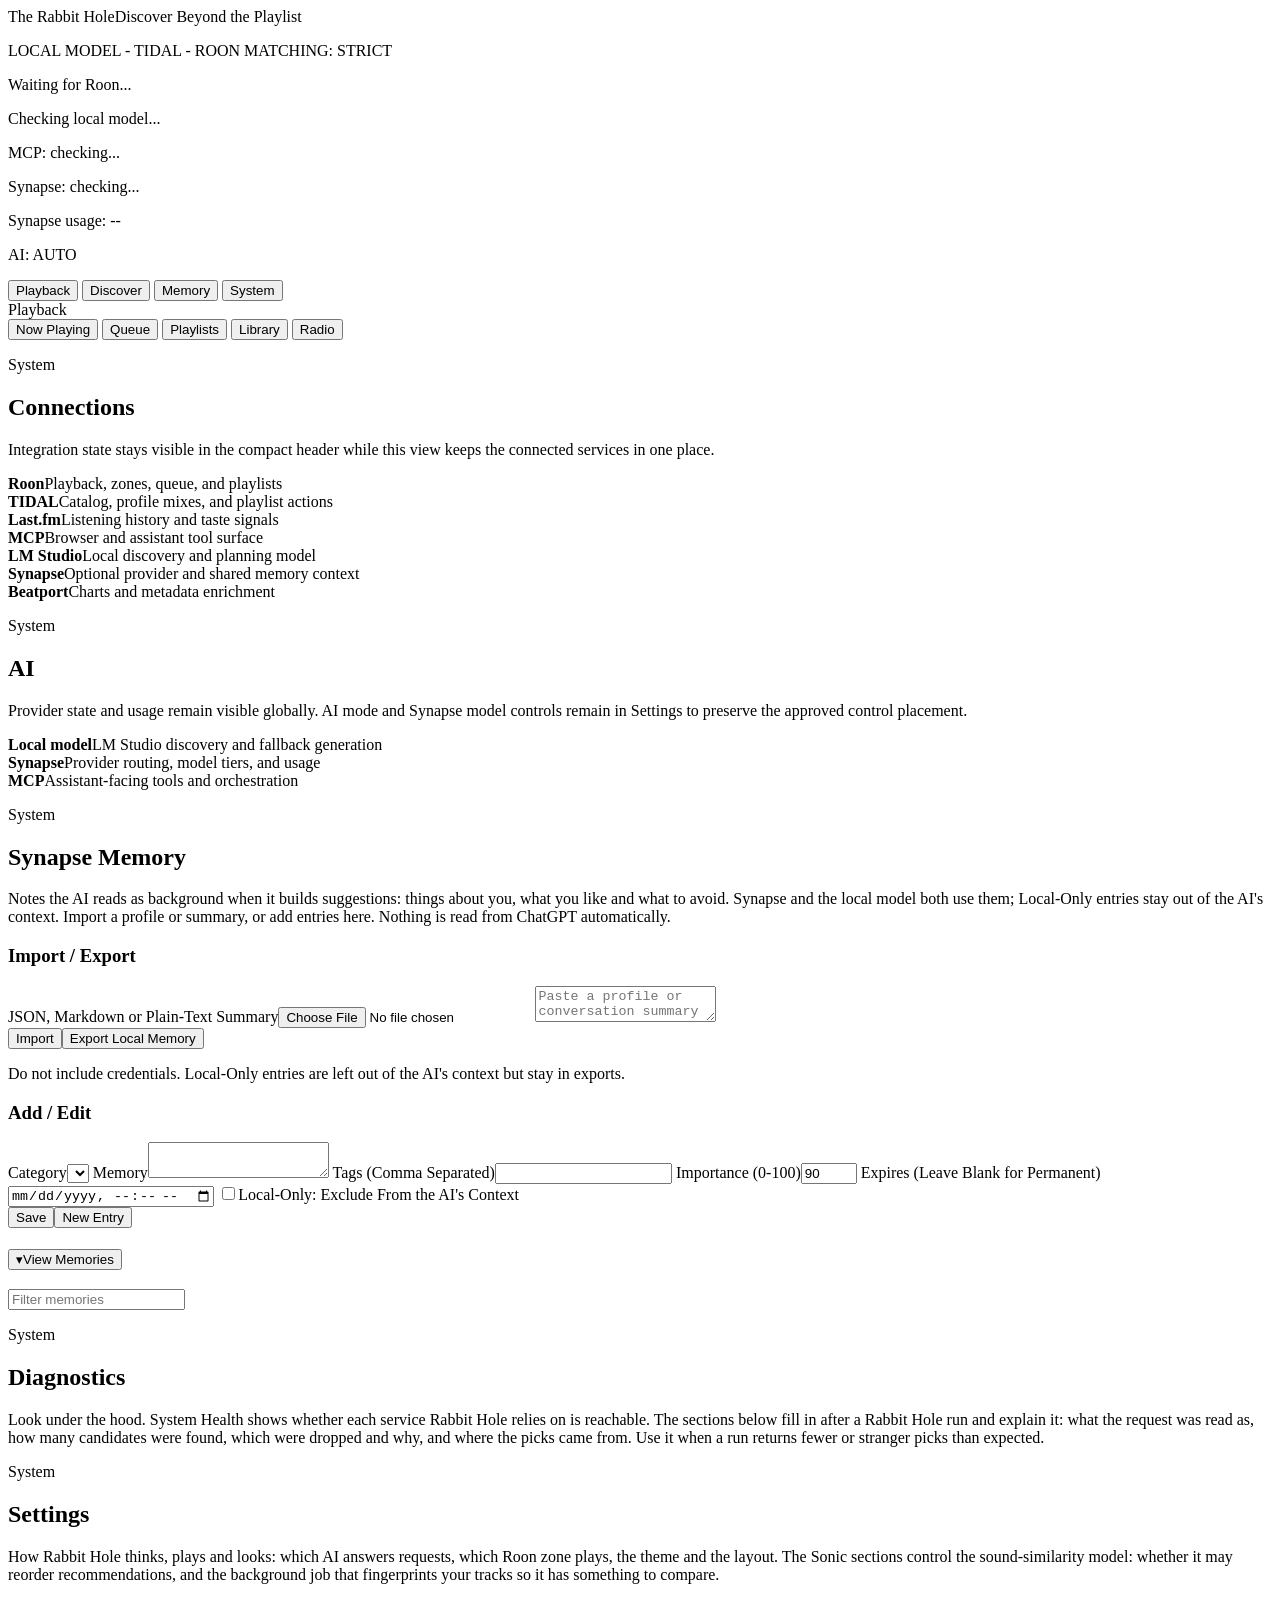
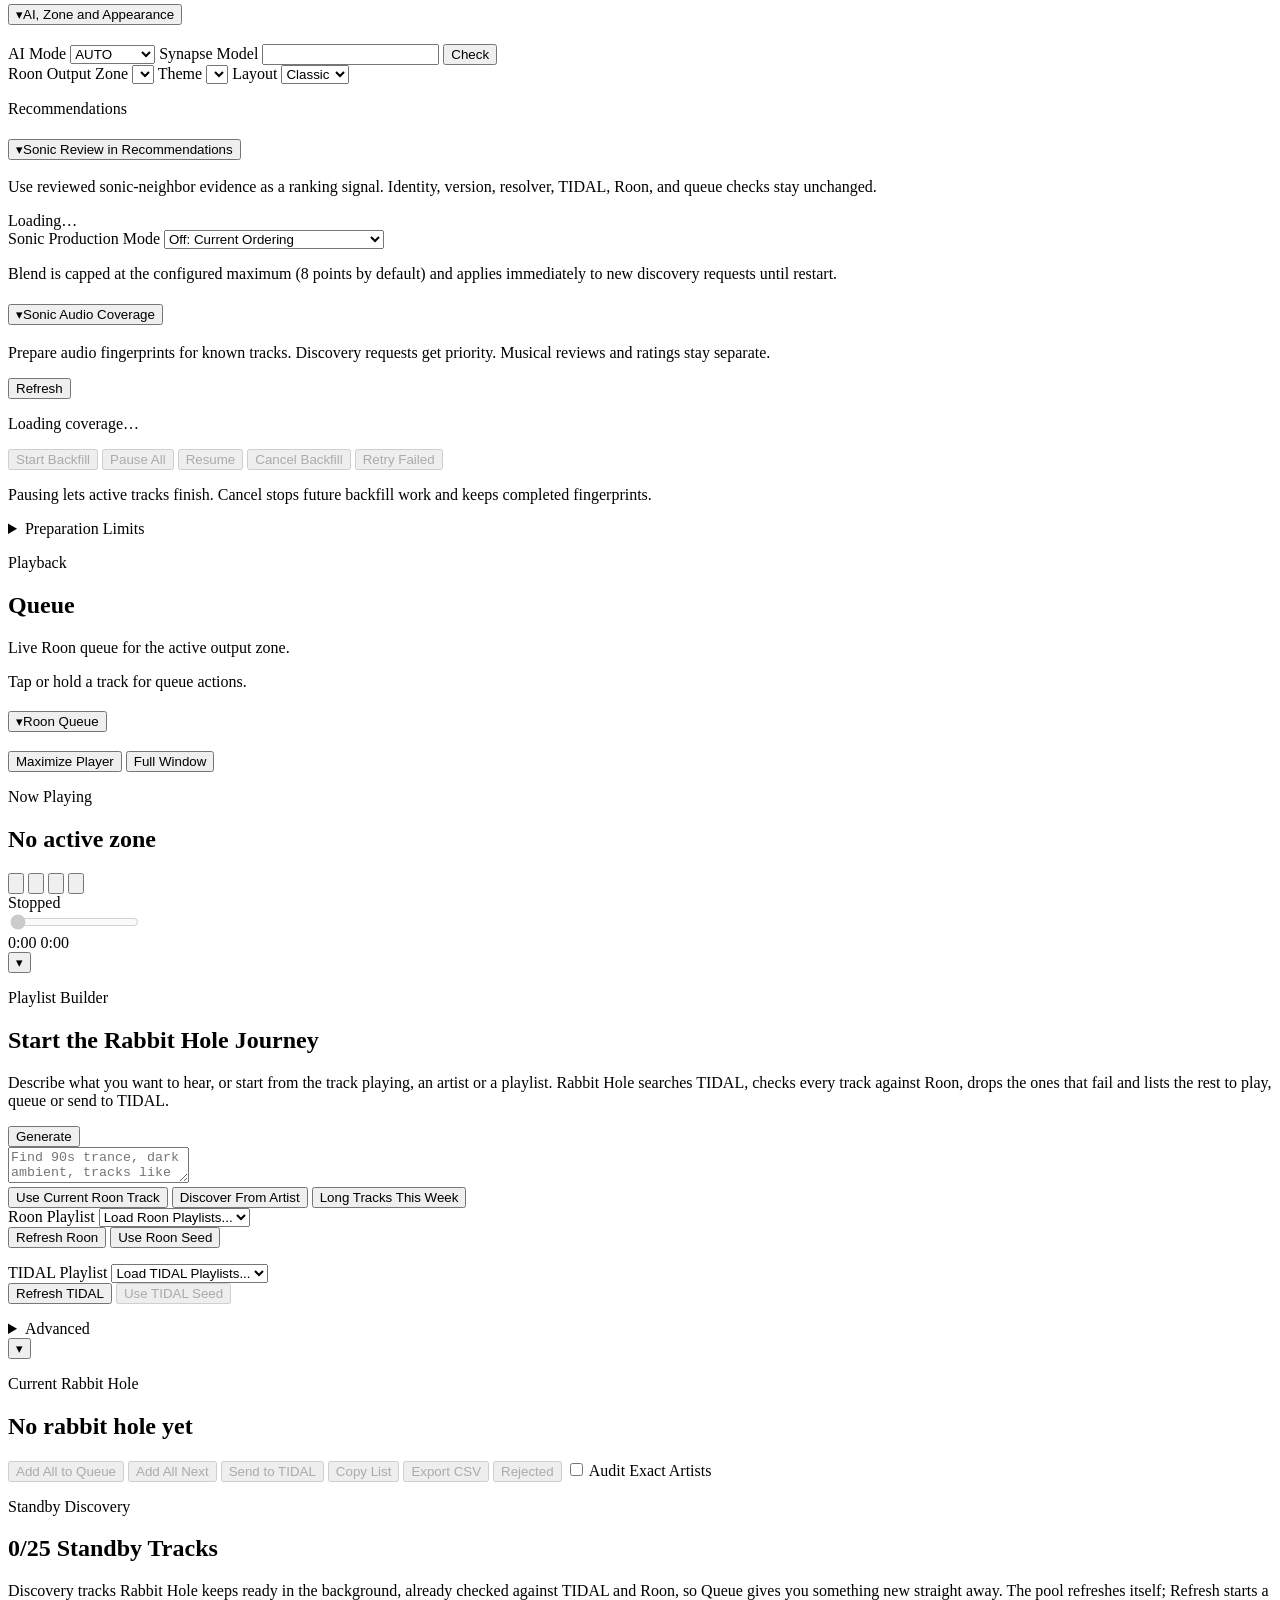
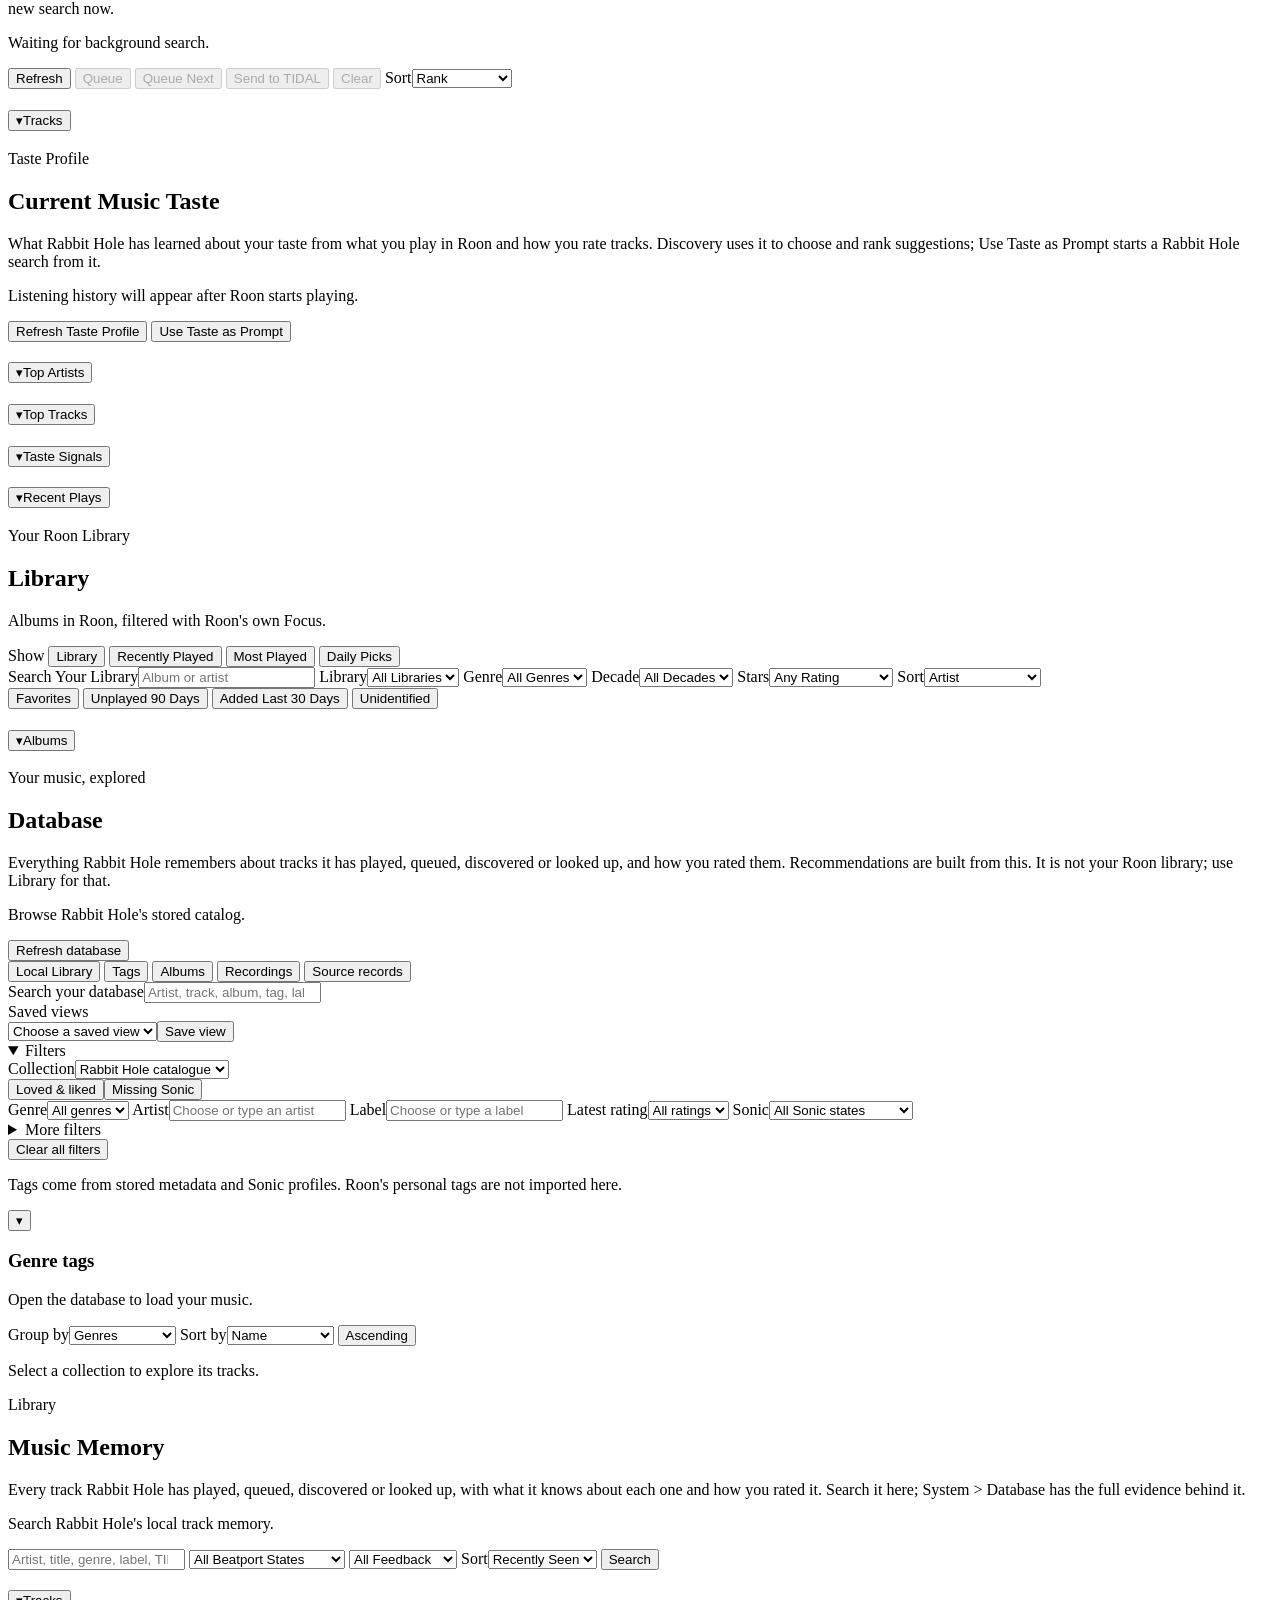
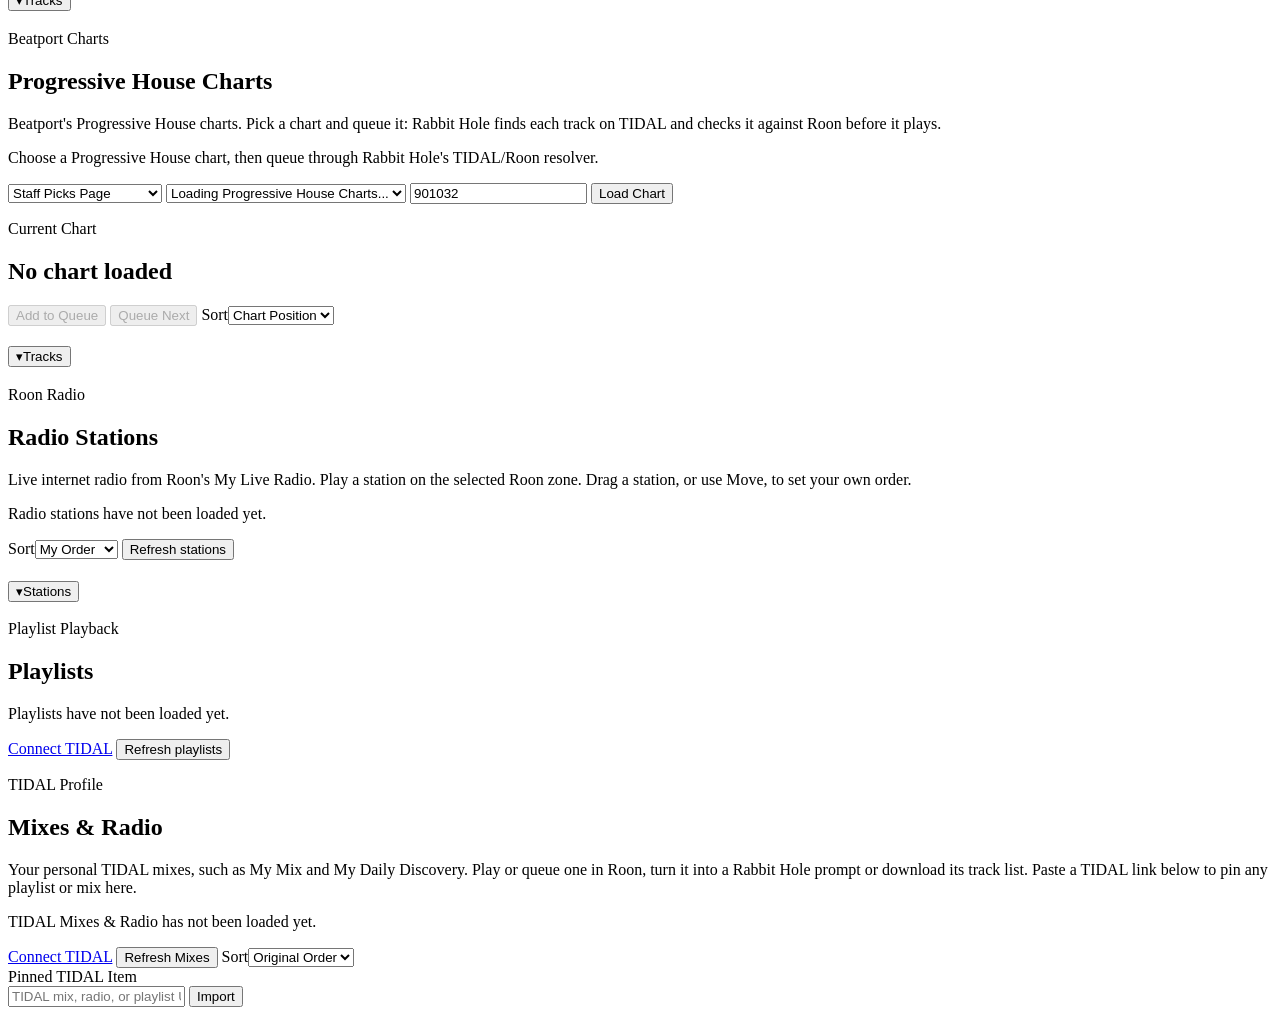
==== commit 75a2070d: "Merge pull request #68 from guyp2k/feat/ui-hide-beatport-when-off feat(ui): hide Beatport from Disco" ====
--- a/public/index.html
+++ b/public/index.html
@@ -80,7 +80,7 @@
             <button type="button" data-nav-group="system" data-nav-item="synapse-memory" data-view="memory">Synapse Memory</button>
             <button type="button" data-nav-group="system" data-nav-item="diagnostics" data-view="diagnostics">Diagnostics</button>
             <button type="button" data-nav-group="system" data-nav-item="database" data-view="database">Database</button>
-            <button type="button" data-nav-group="system" data-nav-item="sonic-review" data-view="sonicReview" data-requires="sonic" hidden>Sonic Review</button>
+            <button type="button" data-nav-group="system" data-nav-item="sonic-review" data-view="sonicReview">Sonic Review</button>
             <button type="button" data-nav-group="system" data-nav-item="settings" data-view="settings">Settings</button>
           </div>
         </div>
@@ -183,7 +183,7 @@
           <div class="settingsHeader">
             <p class="eyebrow">System</p>
             <h2>Settings</h2>
-            <p class="pageIntro">How Rabbit Hole thinks, plays and looks: which AI answers requests, which Roon zone plays, the theme and the layout.<span data-requires="sonic" hidden> The Sonic sections control the sound-similarity model: whether it may reorder recommendations, and the background job that fingerprints your tracks so it has something to compare.</span></p>
+            <p class="pageIntro">How Rabbit Hole thinks, plays and looks: which AI answers requests, which Roon zone plays, the theme and the layout. The Sonic sections control the sound-similarity model: whether it may reorder recommendations, and the background job that fingerprints your tracks so it has something to compare.</p>
           </div>
           <h3 class="panelFoldHeading"><button type="button" class="panelFold" data-fold-key="settings.general" aria-controls="settingsGeneralBody" aria-expanded="true"><span class="panelFoldCaret" aria-hidden="true">▾</span>AI, Zone and Appearance</button></h3>
           <div id="settingsGeneralBody">
@@ -220,7 +220,7 @@
             </label>
           </div>
           </div>
-          <section class="settingsSection sonicProductionSettings" aria-labelledby="sonicProductionHeading" data-requires="sonic" hidden>
+          <section class="settingsSection sonicProductionSettings" aria-labelledby="sonicProductionHeading">
             <div class="settingsSectionHeader">
               <div>
                 <p class="eyebrow">Recommendations</p>
@@ -241,7 +241,7 @@
             <p id="sonicProductionHelp" class="muted">Blend is capped at the configured maximum (8 points by default) and applies immediately to new discovery requests until restart.</p>
             </div>
           </section>
-          <section id="sonicCoveragePanel" class="settingsSection sonicCoverageSettings" aria-labelledby="sonicCoverageHeading" data-requires="sonic" hidden>
+          <section id="sonicCoveragePanel" class="settingsSection sonicCoverageSettings" aria-labelledby="sonicCoverageHeading">
             <div class="settingsSectionHeader">
               <div>
                 <h3 id="sonicCoverageHeading" class="panelFoldHeading"><button type="button" class="panelFold" data-fold-key="settings.sonicCoverage" aria-controls="sonicCoverageBody" aria-expanded="true"><span class="panelFoldCaret" aria-hidden="true">▾</span>Sonic Audio Coverage</button></h3>
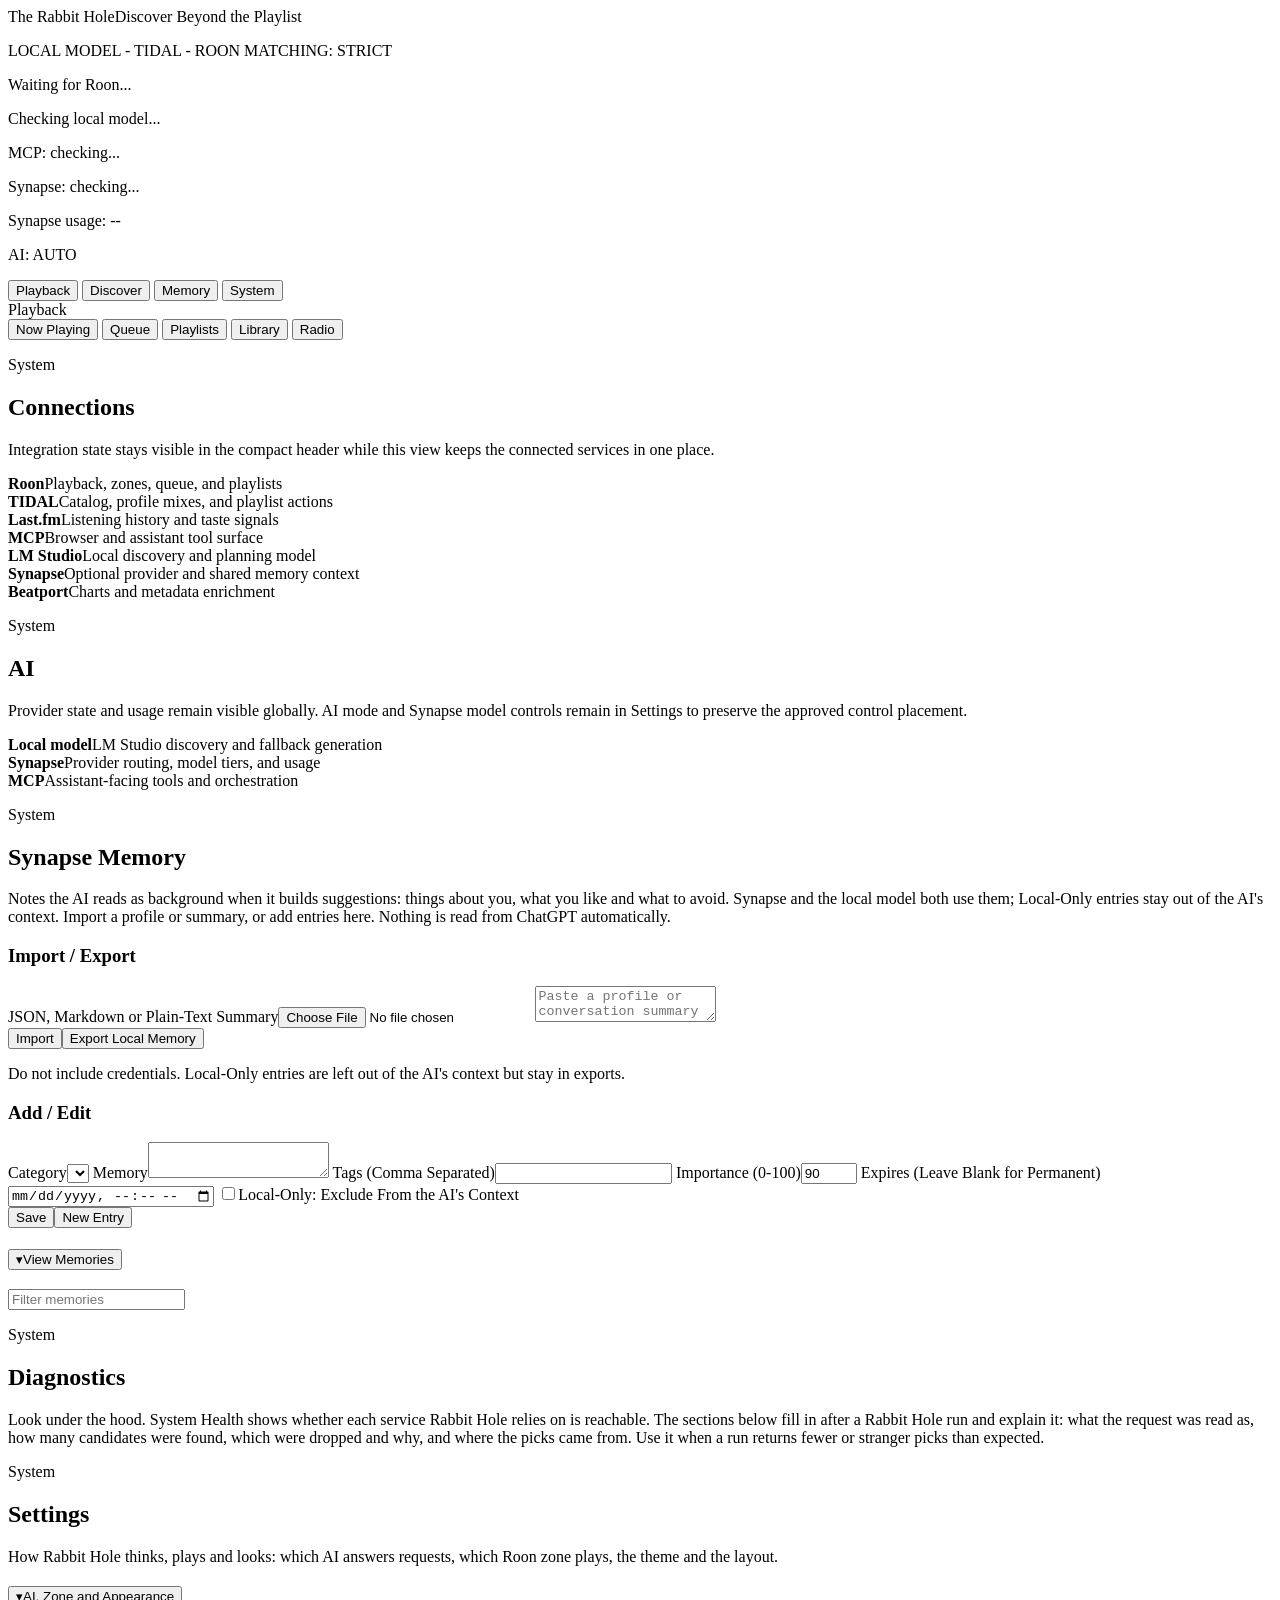
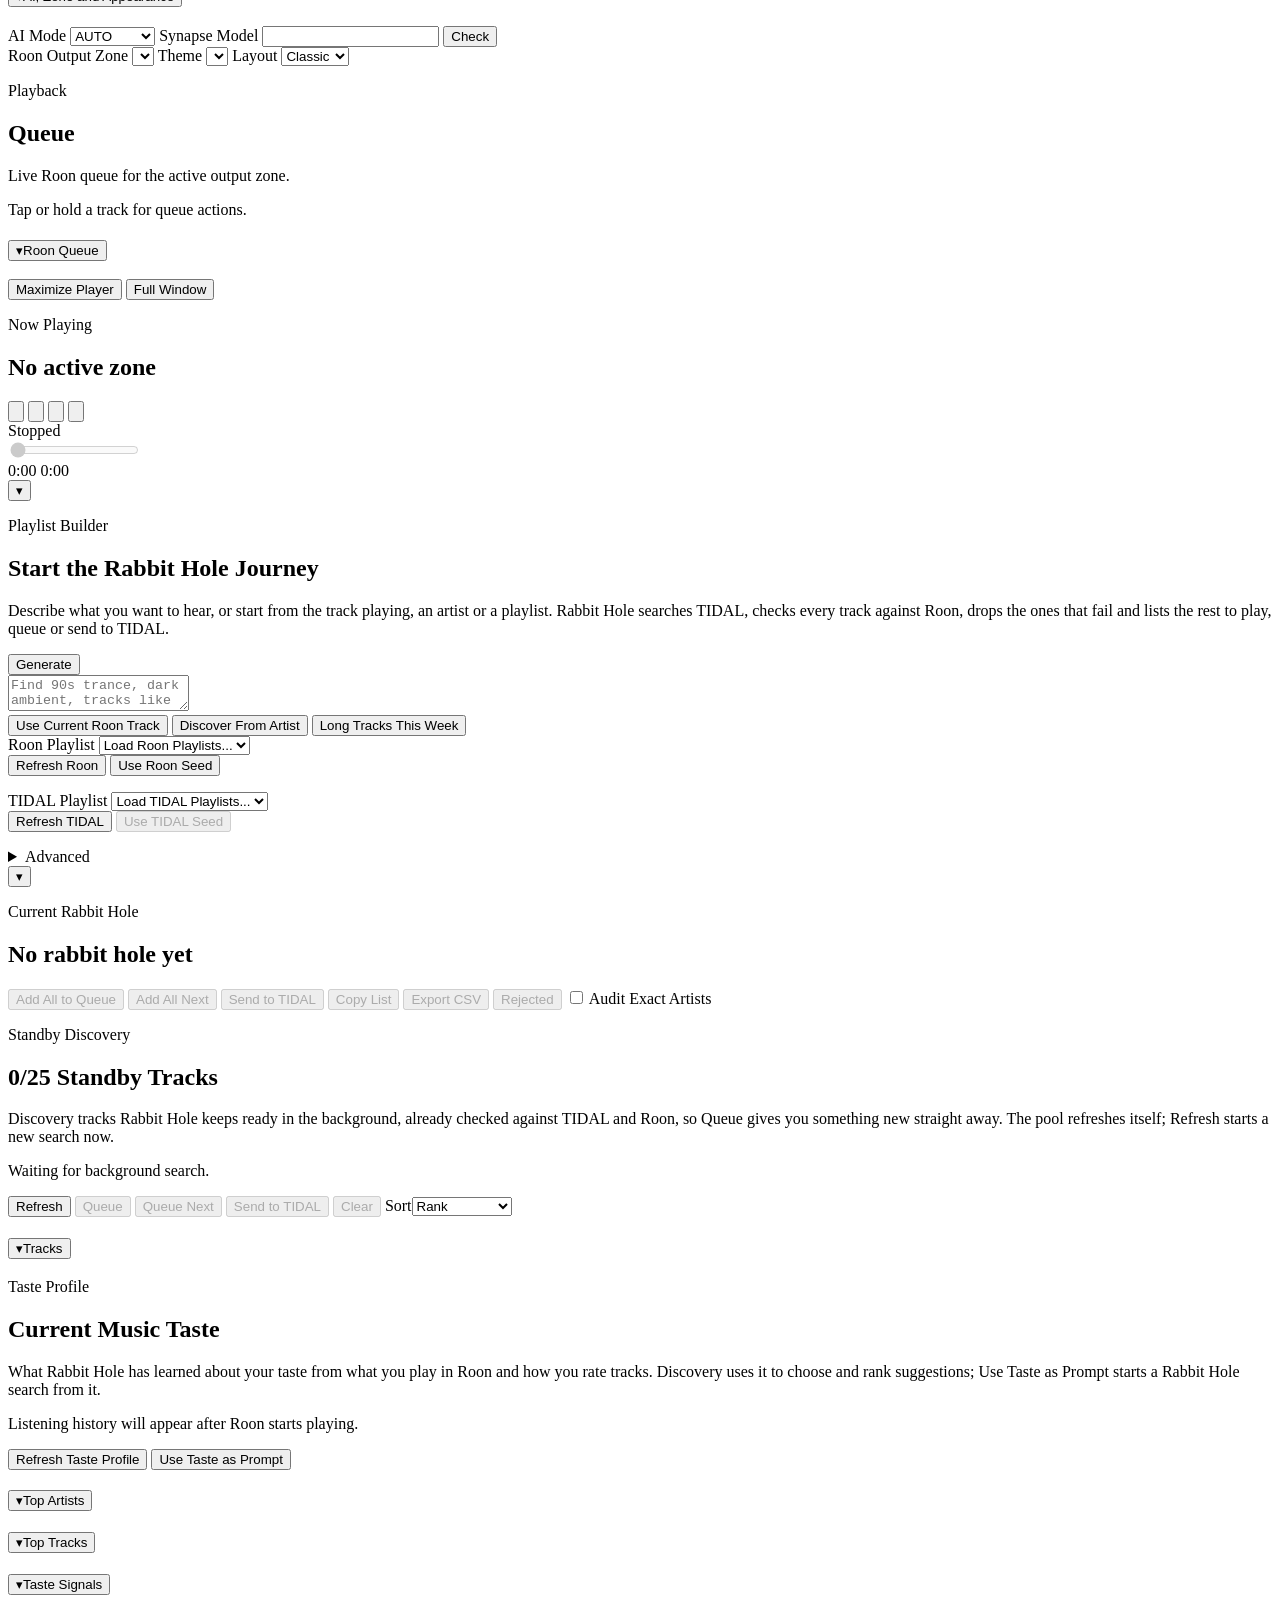
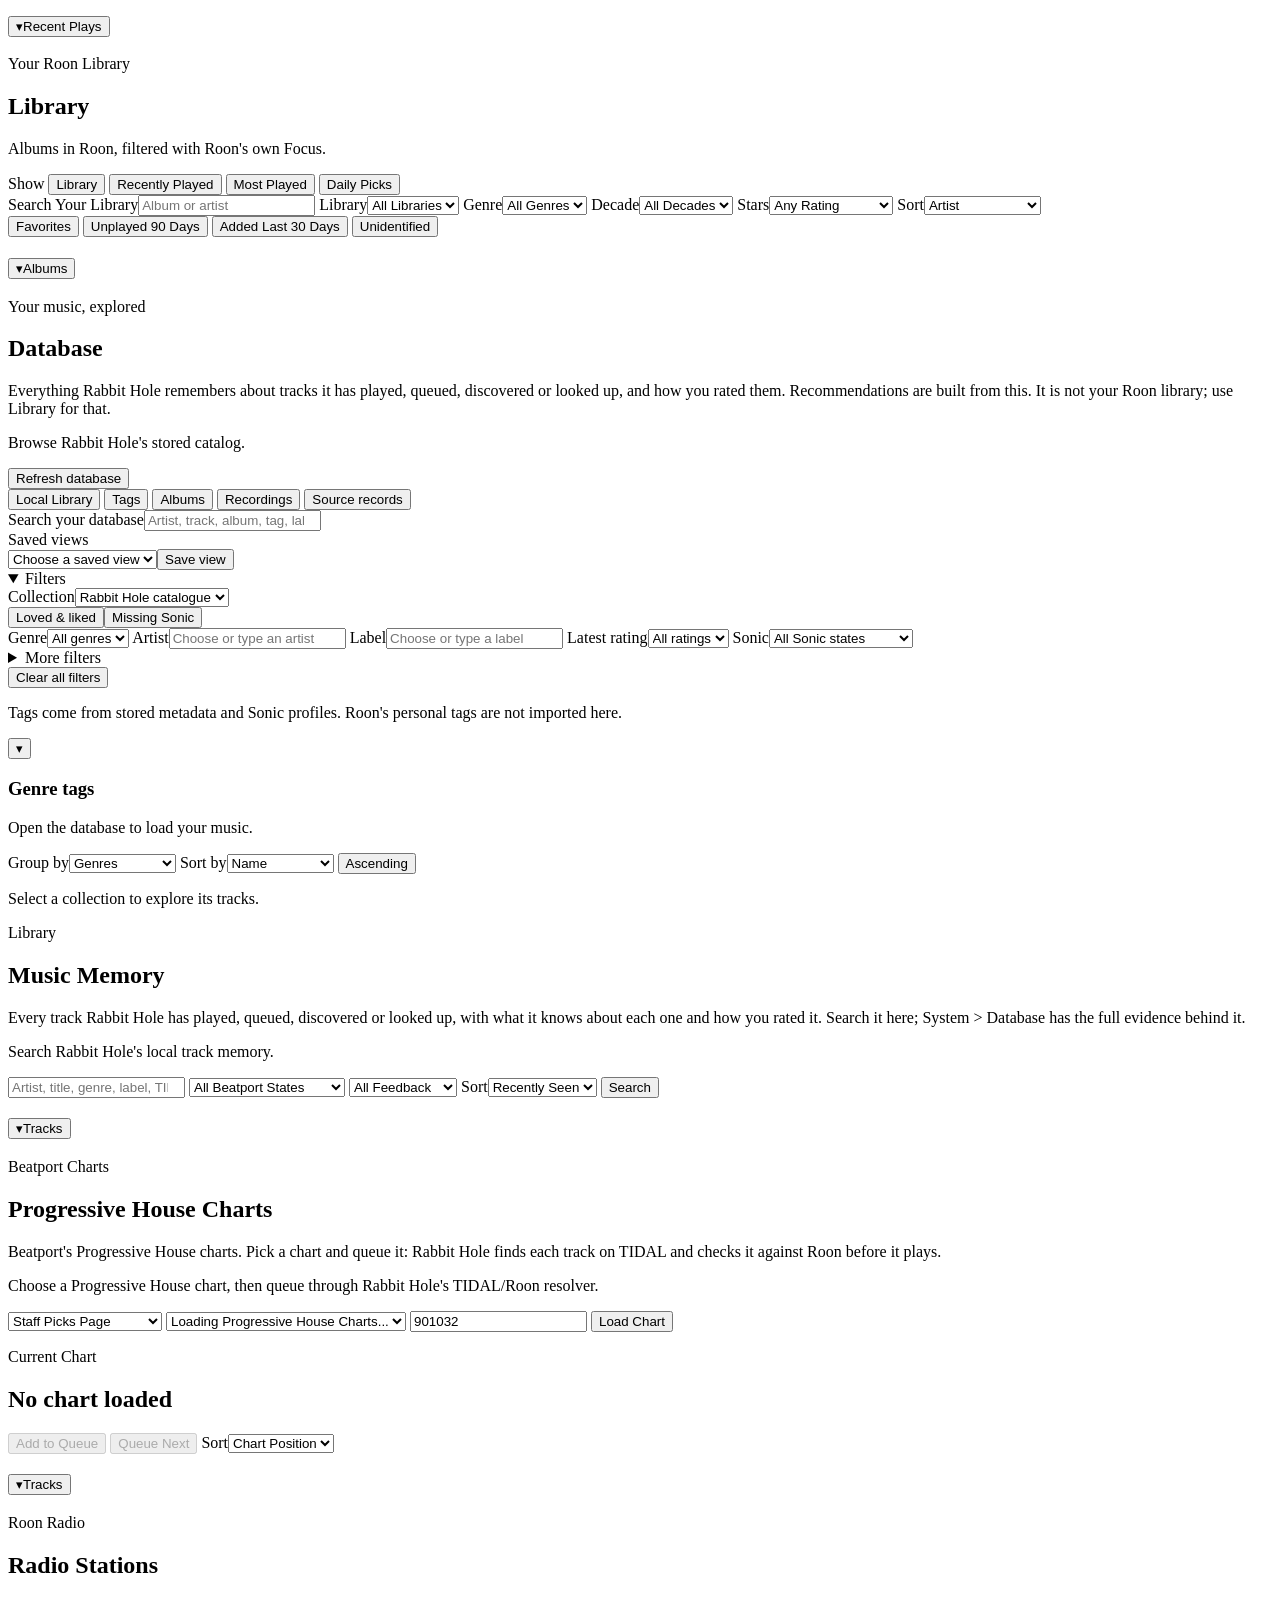
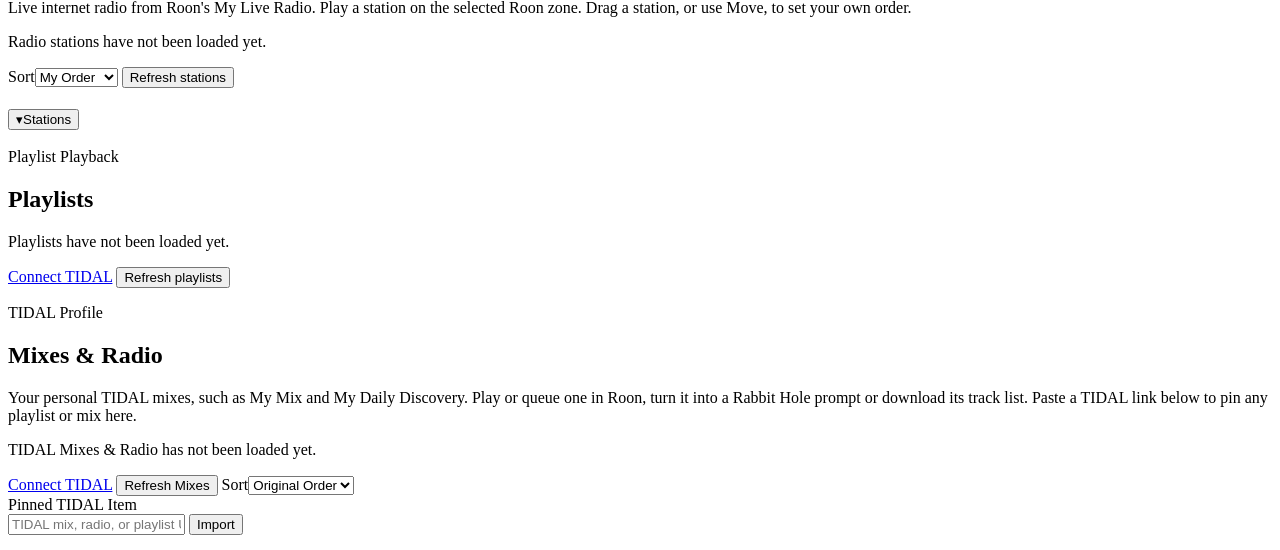
==== commit f8539b69: "Merge pull request #69 from guyp2k/feat/ui-hide-sonic-when-off feat(ui): hide Sonic while its engine" ====
--- a/public/index.html
+++ b/public/index.html
@@ -80,7 +80,7 @@
             <button type="button" data-nav-group="system" data-nav-item="synapse-memory" data-view="memory">Synapse Memory</button>
             <button type="button" data-nav-group="system" data-nav-item="diagnostics" data-view="diagnostics">Diagnostics</button>
             <button type="button" data-nav-group="system" data-nav-item="database" data-view="database">Database</button>
-            <button type="button" data-nav-group="system" data-nav-item="sonic-review" data-view="sonicReview">Sonic Review</button>
+            <button type="button" data-nav-group="system" data-nav-item="sonic-review" data-view="sonicReview" data-requires="sonic" hidden>Sonic Review</button>
             <button type="button" data-nav-group="system" data-nav-item="settings" data-view="settings">Settings</button>
           </div>
         </div>
@@ -183,7 +183,7 @@
           <div class="settingsHeader">
             <p class="eyebrow">System</p>
             <h2>Settings</h2>
-            <p class="pageIntro">How Rabbit Hole thinks, plays and looks: which AI answers requests, which Roon zone plays, the theme and the layout. The Sonic sections control the sound-similarity model: whether it may reorder recommendations, and the background job that fingerprints your tracks so it has something to compare.</p>
+            <p class="pageIntro">How Rabbit Hole thinks, plays and looks: which AI answers requests, which Roon zone plays, the theme and the layout.<span data-requires="sonic" hidden> The Sonic sections control the sound-similarity model: whether it may reorder recommendations, and the background job that fingerprints your tracks so it has something to compare.</span></p>
           </div>
           <h3 class="panelFoldHeading"><button type="button" class="panelFold" data-fold-key="settings.general" aria-controls="settingsGeneralBody" aria-expanded="true"><span class="panelFoldCaret" aria-hidden="true">▾</span>AI, Zone and Appearance</button></h3>
           <div id="settingsGeneralBody">
@@ -220,7 +220,7 @@
             </label>
           </div>
           </div>
-          <section class="settingsSection sonicProductionSettings" aria-labelledby="sonicProductionHeading">
+          <section class="settingsSection sonicProductionSettings" aria-labelledby="sonicProductionHeading" data-requires="sonic" hidden>
             <div class="settingsSectionHeader">
               <div>
                 <p class="eyebrow">Recommendations</p>
@@ -241,7 +241,7 @@
             <p id="sonicProductionHelp" class="muted">Blend is capped at the configured maximum (8 points by default) and applies immediately to new discovery requests until restart.</p>
             </div>
           </section>
-          <section id="sonicCoveragePanel" class="settingsSection sonicCoverageSettings" aria-labelledby="sonicCoverageHeading">
+          <section id="sonicCoveragePanel" class="settingsSection sonicCoverageSettings" aria-labelledby="sonicCoverageHeading" data-requires="sonic" hidden>
             <div class="settingsSectionHeader">
               <div>
                 <h3 id="sonicCoverageHeading" class="panelFoldHeading"><button type="button" class="panelFold" data-fold-key="settings.sonicCoverage" aria-controls="sonicCoverageBody" aria-expanded="true"><span class="panelFoldCaret" aria-hidden="true">▾</span>Sonic Audio Coverage</button></h3>
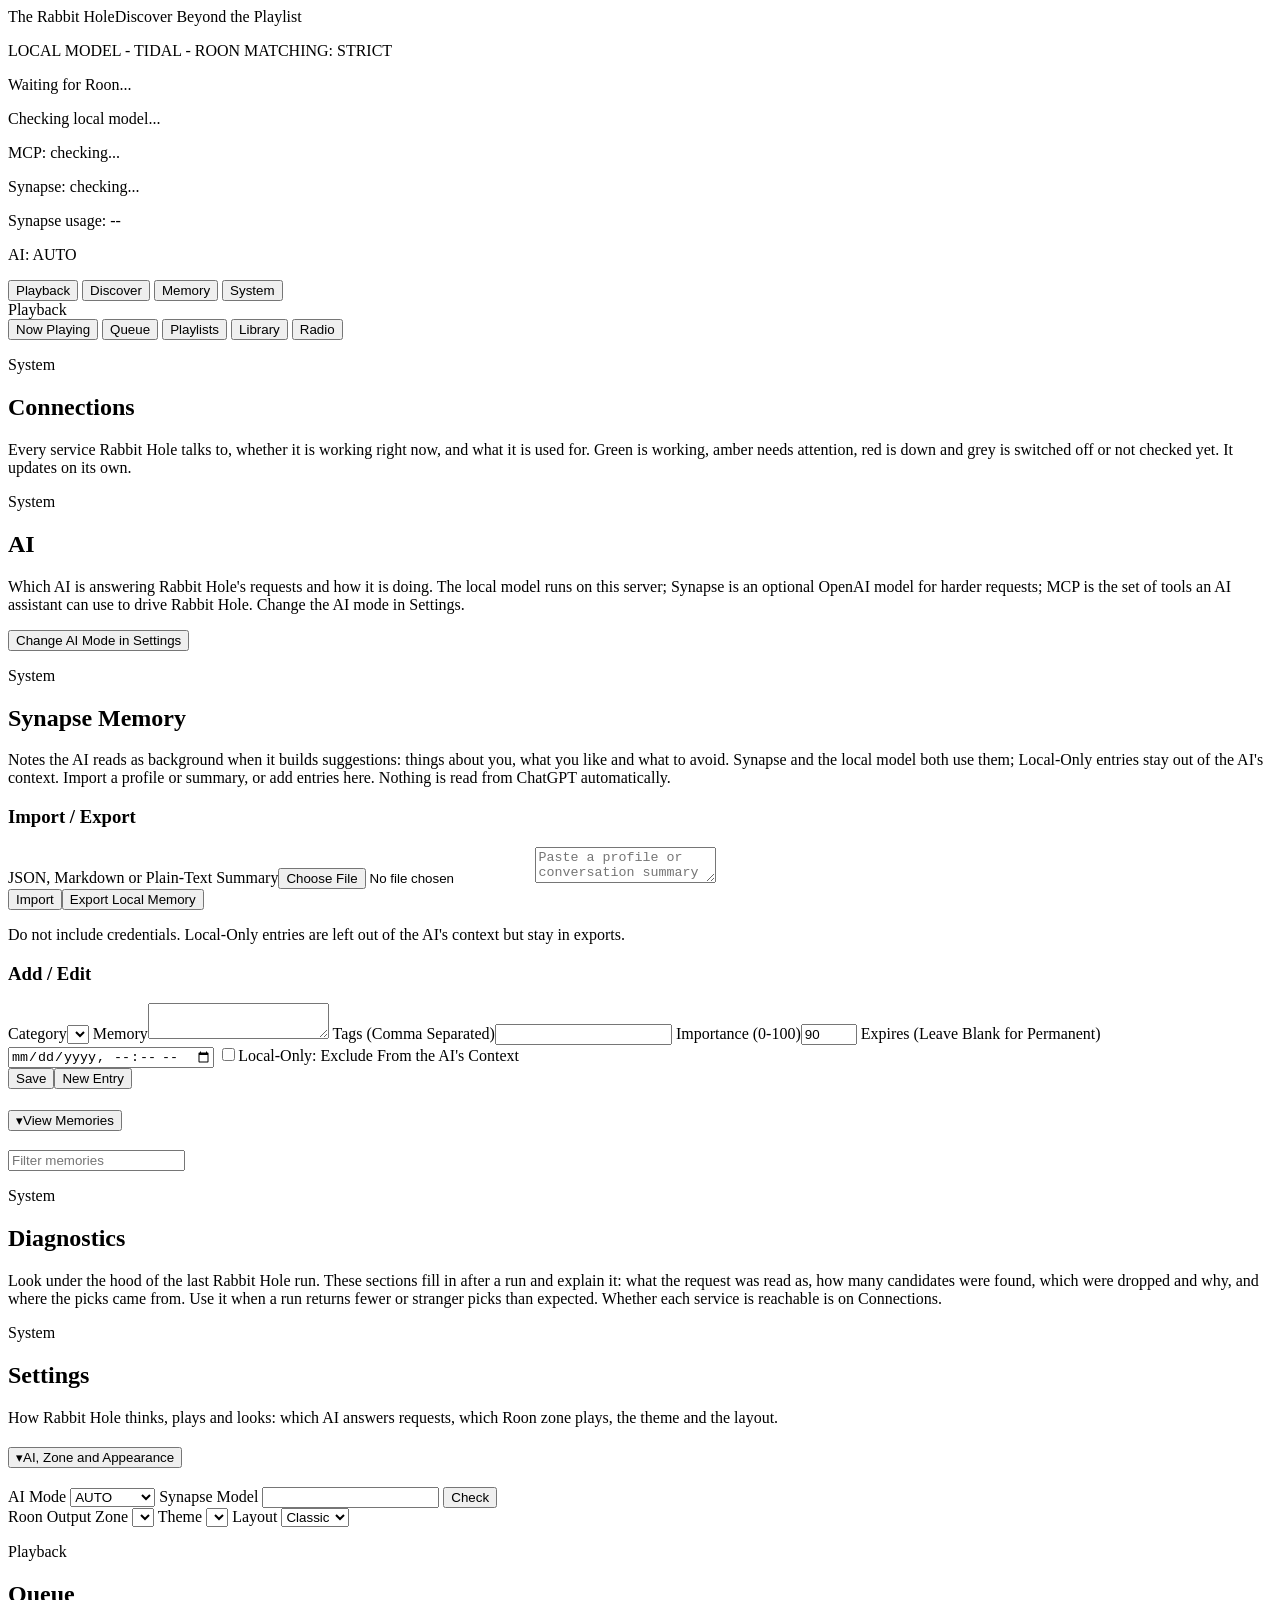
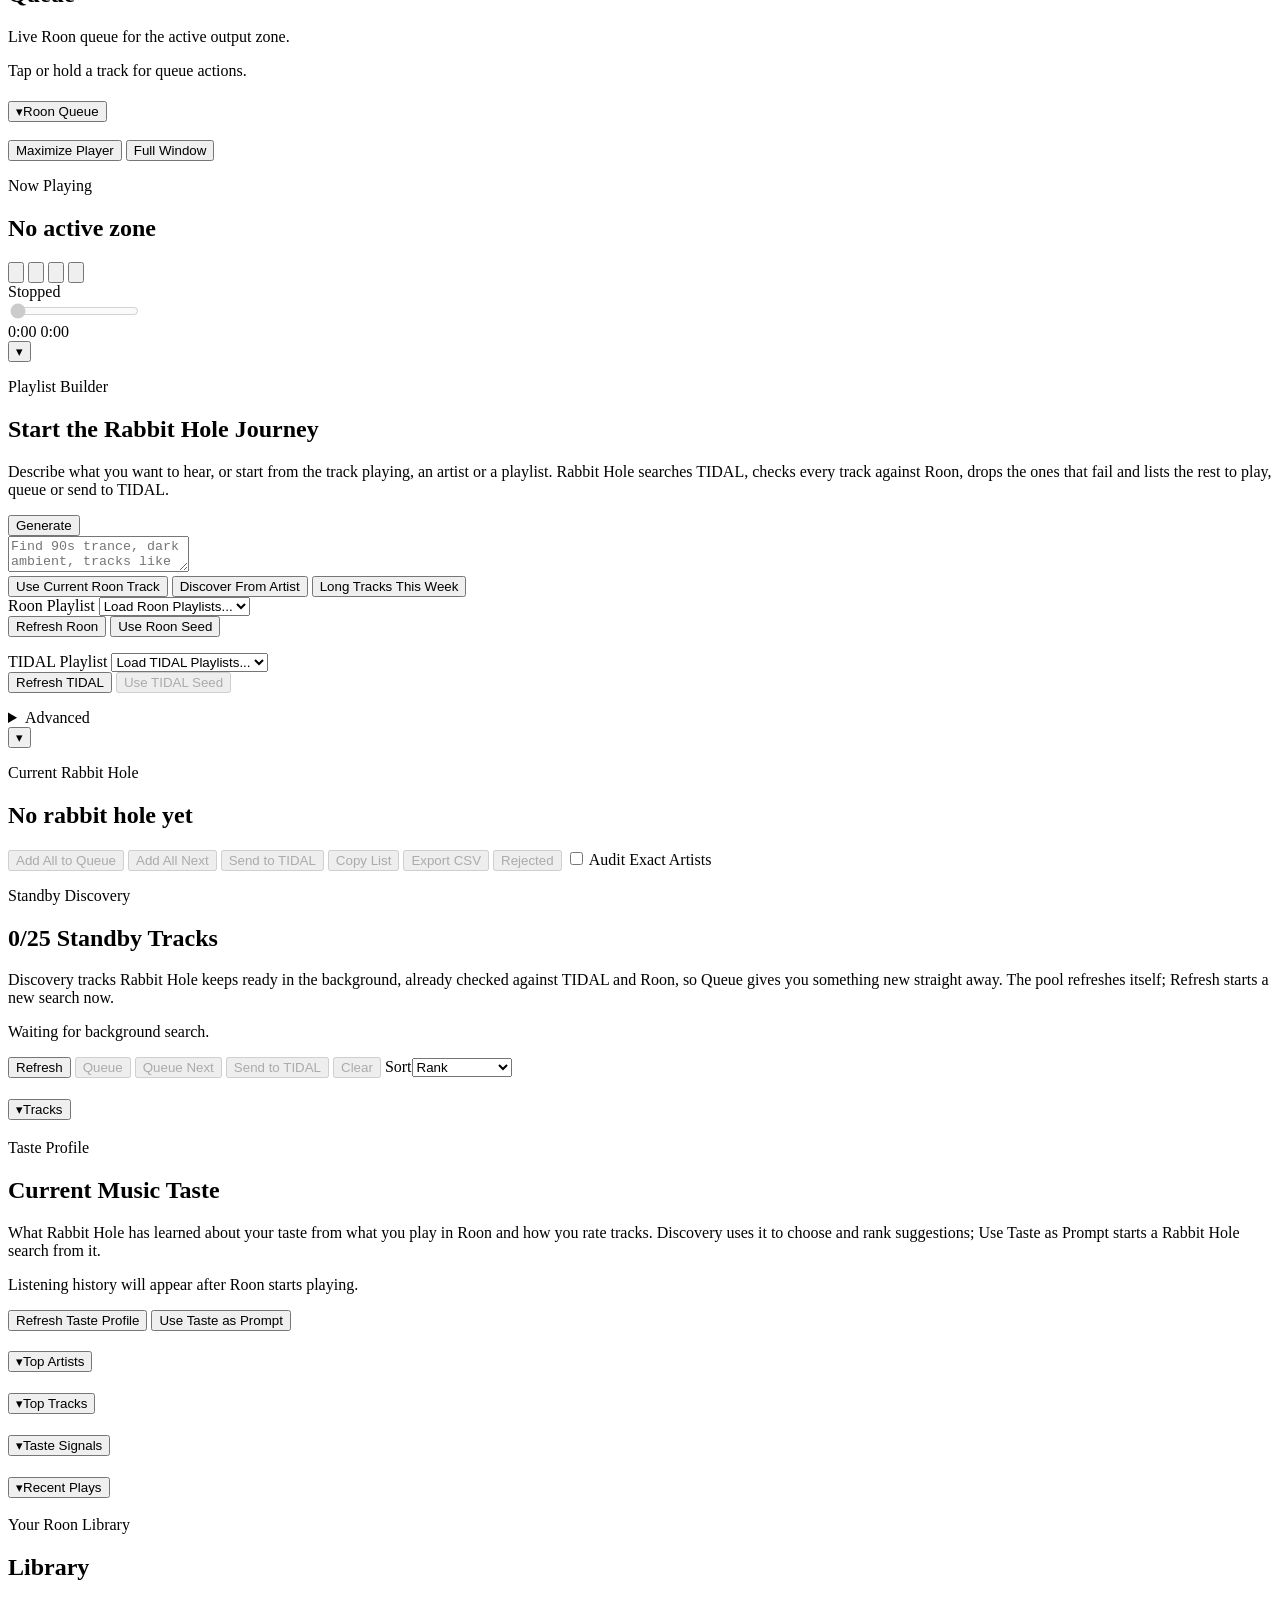
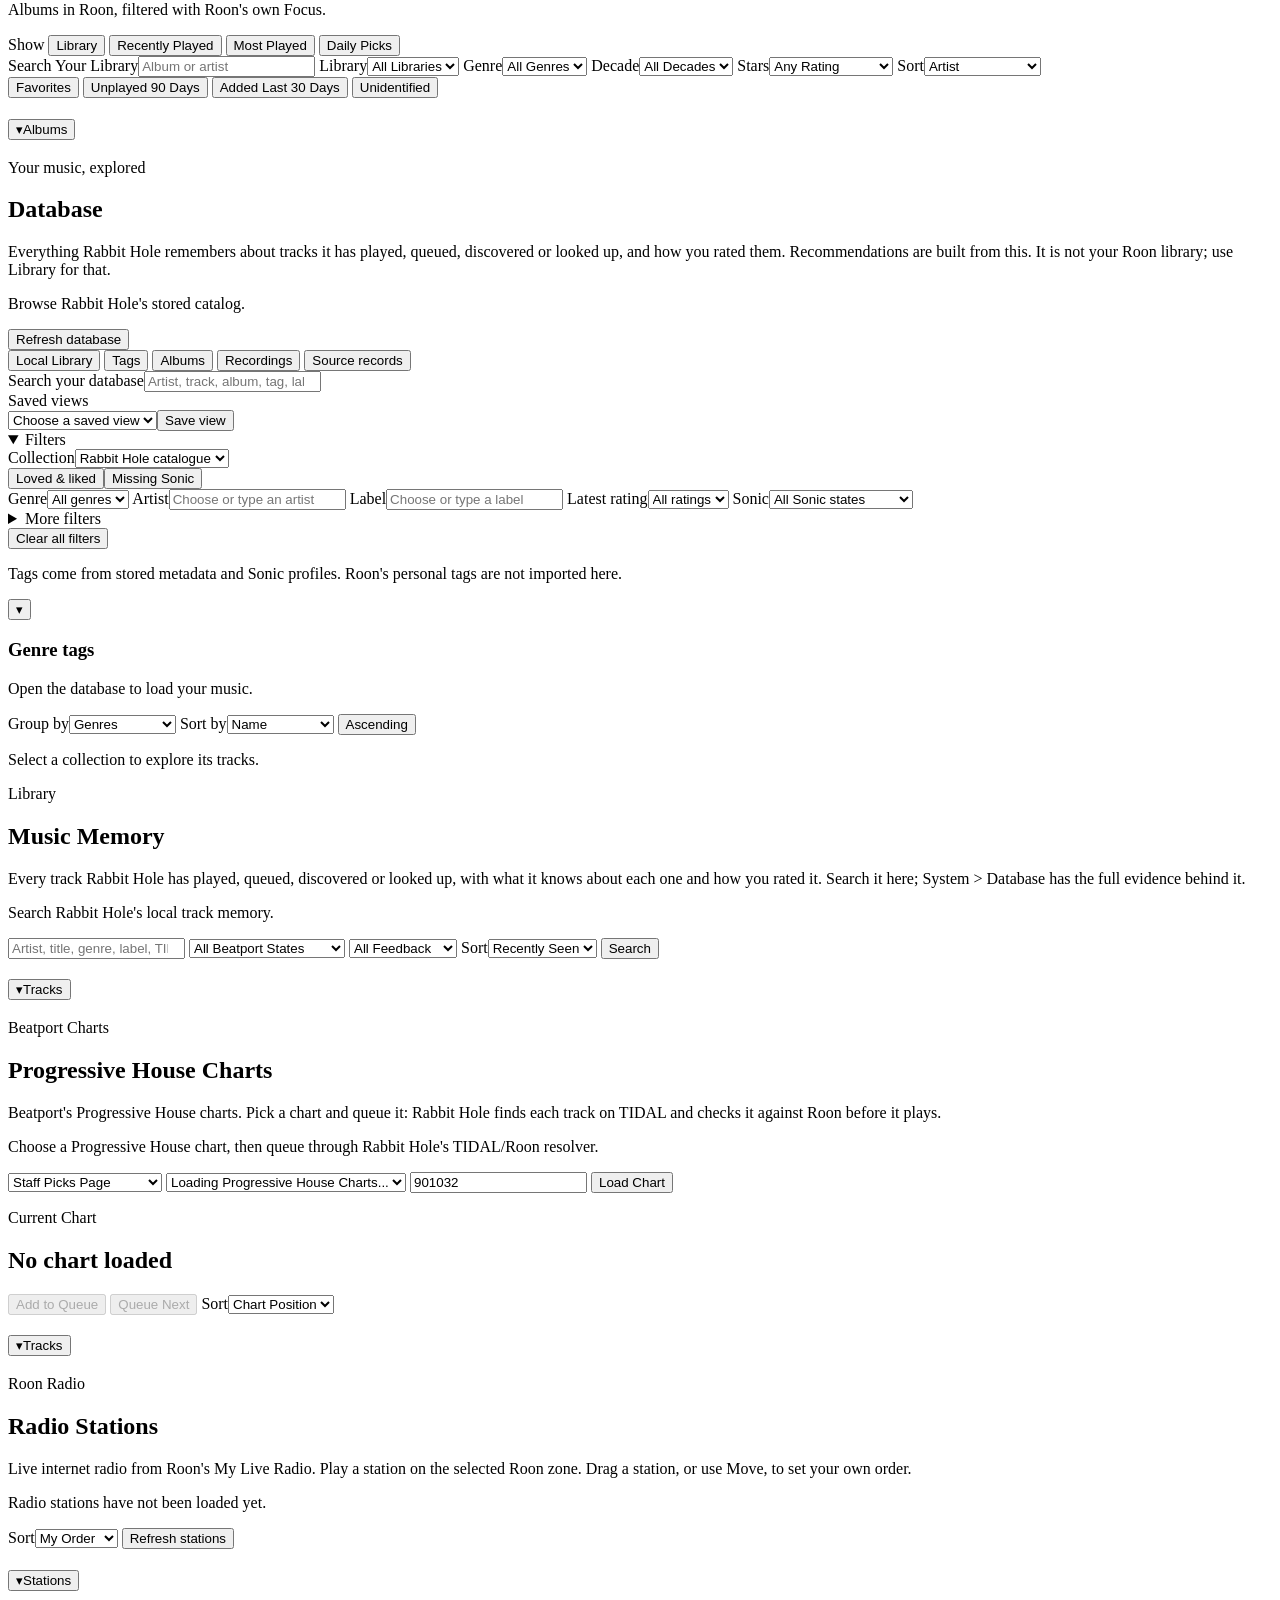
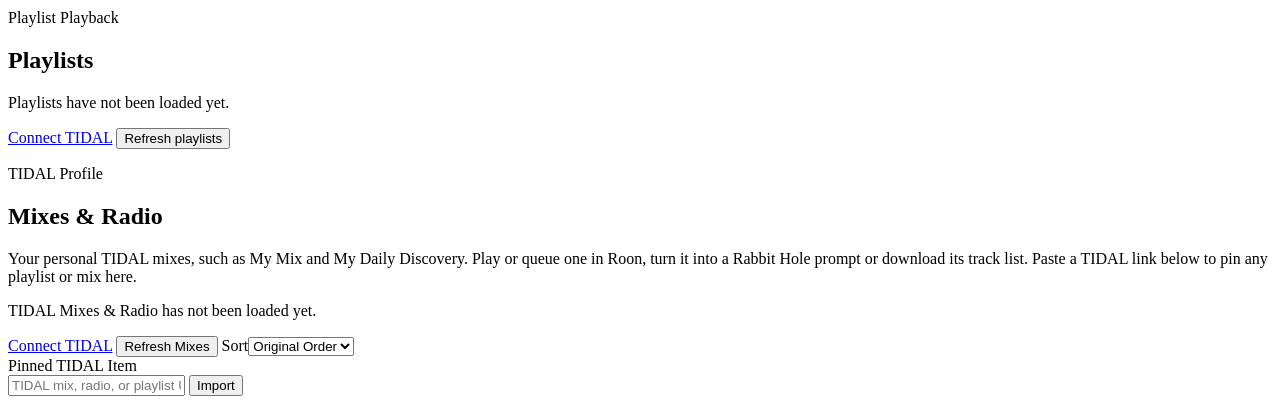
==== commit ef1c7727: "feat(ui): live status on System Connections and AI Connections replaces its static service list with" ====
--- a/public/index.html
+++ b/public/index.html
@@ -95,17 +95,9 @@
           <div class="systemViewHeader">
             <p class="eyebrow">System</p>
             <h2 id="connectionsHeading">Connections</h2>
-            <p class="muted">Integration state stays visible in the compact header while this view keeps the connected services in one place.</p>
-          </div>
-          <div class="systemScopeList" aria-label="Rabbit Hole integrations">
-            <div class="systemScopeItem"><strong>Roon</strong><span>Playback, zones, queue, and playlists</span></div>
-            <div class="systemScopeItem"><strong>TIDAL</strong><span>Catalog, profile mixes, and playlist actions</span></div>
-            <div class="systemScopeItem"><strong>Last.fm</strong><span>Listening history and taste signals</span></div>
-            <div class="systemScopeItem"><strong>MCP</strong><span>Browser and assistant tool surface</span></div>
-            <div class="systemScopeItem"><strong>LM Studio</strong><span>Local discovery and planning model</span></div>
-            <div class="systemScopeItem"><strong>Synapse</strong><span>Optional provider and shared memory context</span></div>
-            <div class="systemScopeItem"><strong>Beatport</strong><span>Charts and metadata enrichment</span></div>
-          </div>
+            <p class="pageIntro">Every service Rabbit Hole talks to, whether it is working right now, and what it is used for. Green is working, amber needs attention, red is down and grey is switched off or not checked yet. It updates on its own.</p>
+          </div>
+          <section id="systemHealth" class="systemHealth" aria-live="polite"></section>
         </section>
       </section>
 
@@ -114,13 +106,10 @@
           <div class="systemViewHeader">
             <p class="eyebrow">System</p>
             <h2 id="aiHeading">AI</h2>
-            <p class="muted">Provider state and usage remain visible globally. AI mode and Synapse model controls remain in Settings to preserve the approved control placement.</p>
-          </div>
-          <div class="systemScopeList" aria-label="AI services">
-            <div class="systemScopeItem"><strong>Local model</strong><span>LM Studio discovery and fallback generation</span></div>
-            <div class="systemScopeItem"><strong>Synapse</strong><span>Provider routing, model tiers, and usage</span></div>
-            <div class="systemScopeItem"><strong>MCP</strong><span>Assistant-facing tools and orchestration</span></div>
-          </div>
+            <p class="pageIntro">Which AI is answering Rabbit Hole's requests and how it is doing. The local model runs on this server; Synapse is an optional OpenAI model for harder requests; MCP is the set of tools an AI assistant can use to drive Rabbit Hole. Change the AI mode in Settings.</p>
+          </div>
+          <section id="aiHealth" class="systemHealth" aria-live="polite"></section>
+          <div class="resultActions"><button type="button" data-view-jump="settings">Change AI Mode in Settings</button></div>
         </section>
       </section>
 
@@ -166,9 +155,8 @@
           <div class="systemViewHeader">
             <p class="eyebrow">System</p>
             <h2 id="diagnosticsHeading">Diagnostics</h2>
-            <p class="pageIntro">Look under the hood. System Health shows whether each service Rabbit Hole relies on is reachable. The sections below fill in after a Rabbit Hole run and explain it: what the request was read as, how many candidates were found, which were dropped and why, and where the picks came from. Use it when a run returns fewer or stranger picks than expected.</p>
-          </div>
-          <section id="systemHealth" class="systemHealth" aria-live="polite"></section>
+            <p class="pageIntro">Look under the hood of the last Rabbit Hole run. These sections fill in after a run and explain it: what the request was read as, how many candidates were found, which were dropped and why, and where the picks came from. Use it when a run returns fewer or stranger picks than expected. Whether each service is reachable is on Connections.</p>
+          </div>
           <div class="diagnosticSurfaces">
             <div id="poolDiagnostics" class="poolDiagnostics" hidden></div>
             <div id="intentDebug" class="intentDebug" hidden></div>
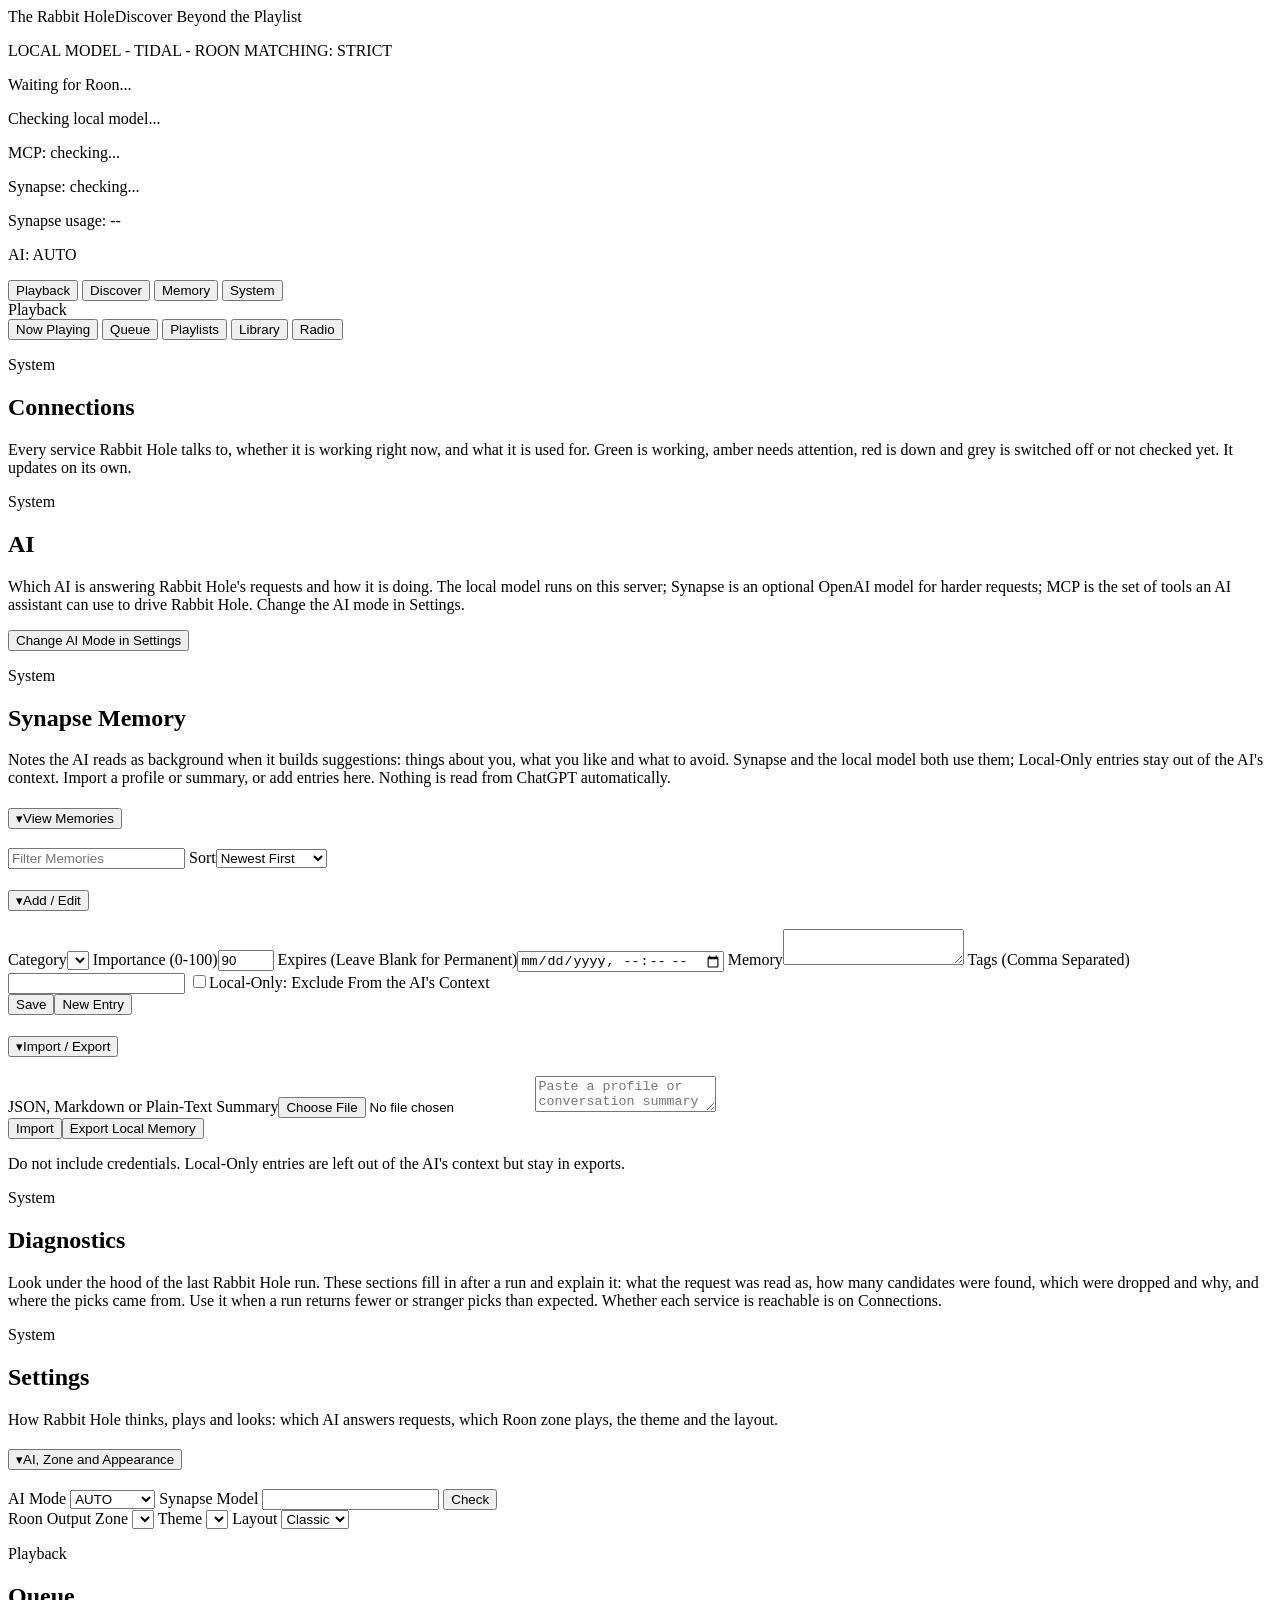
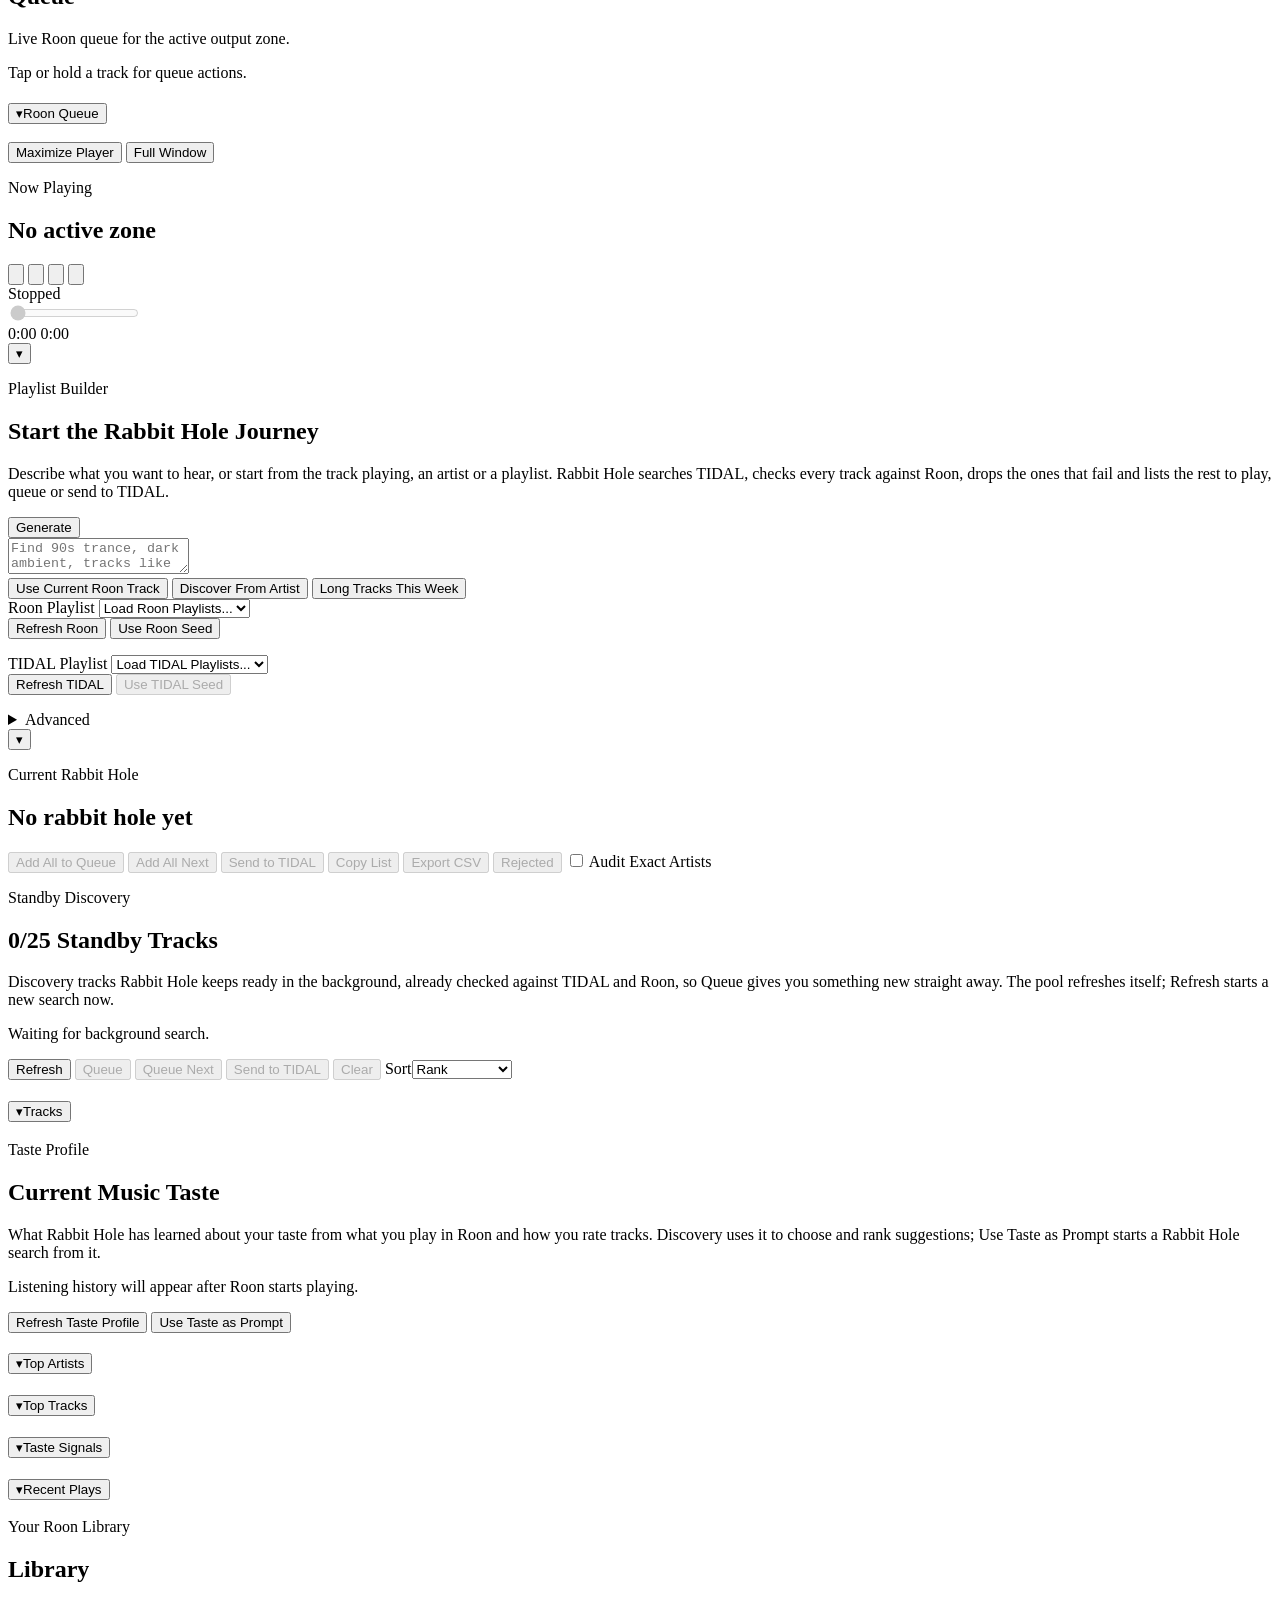
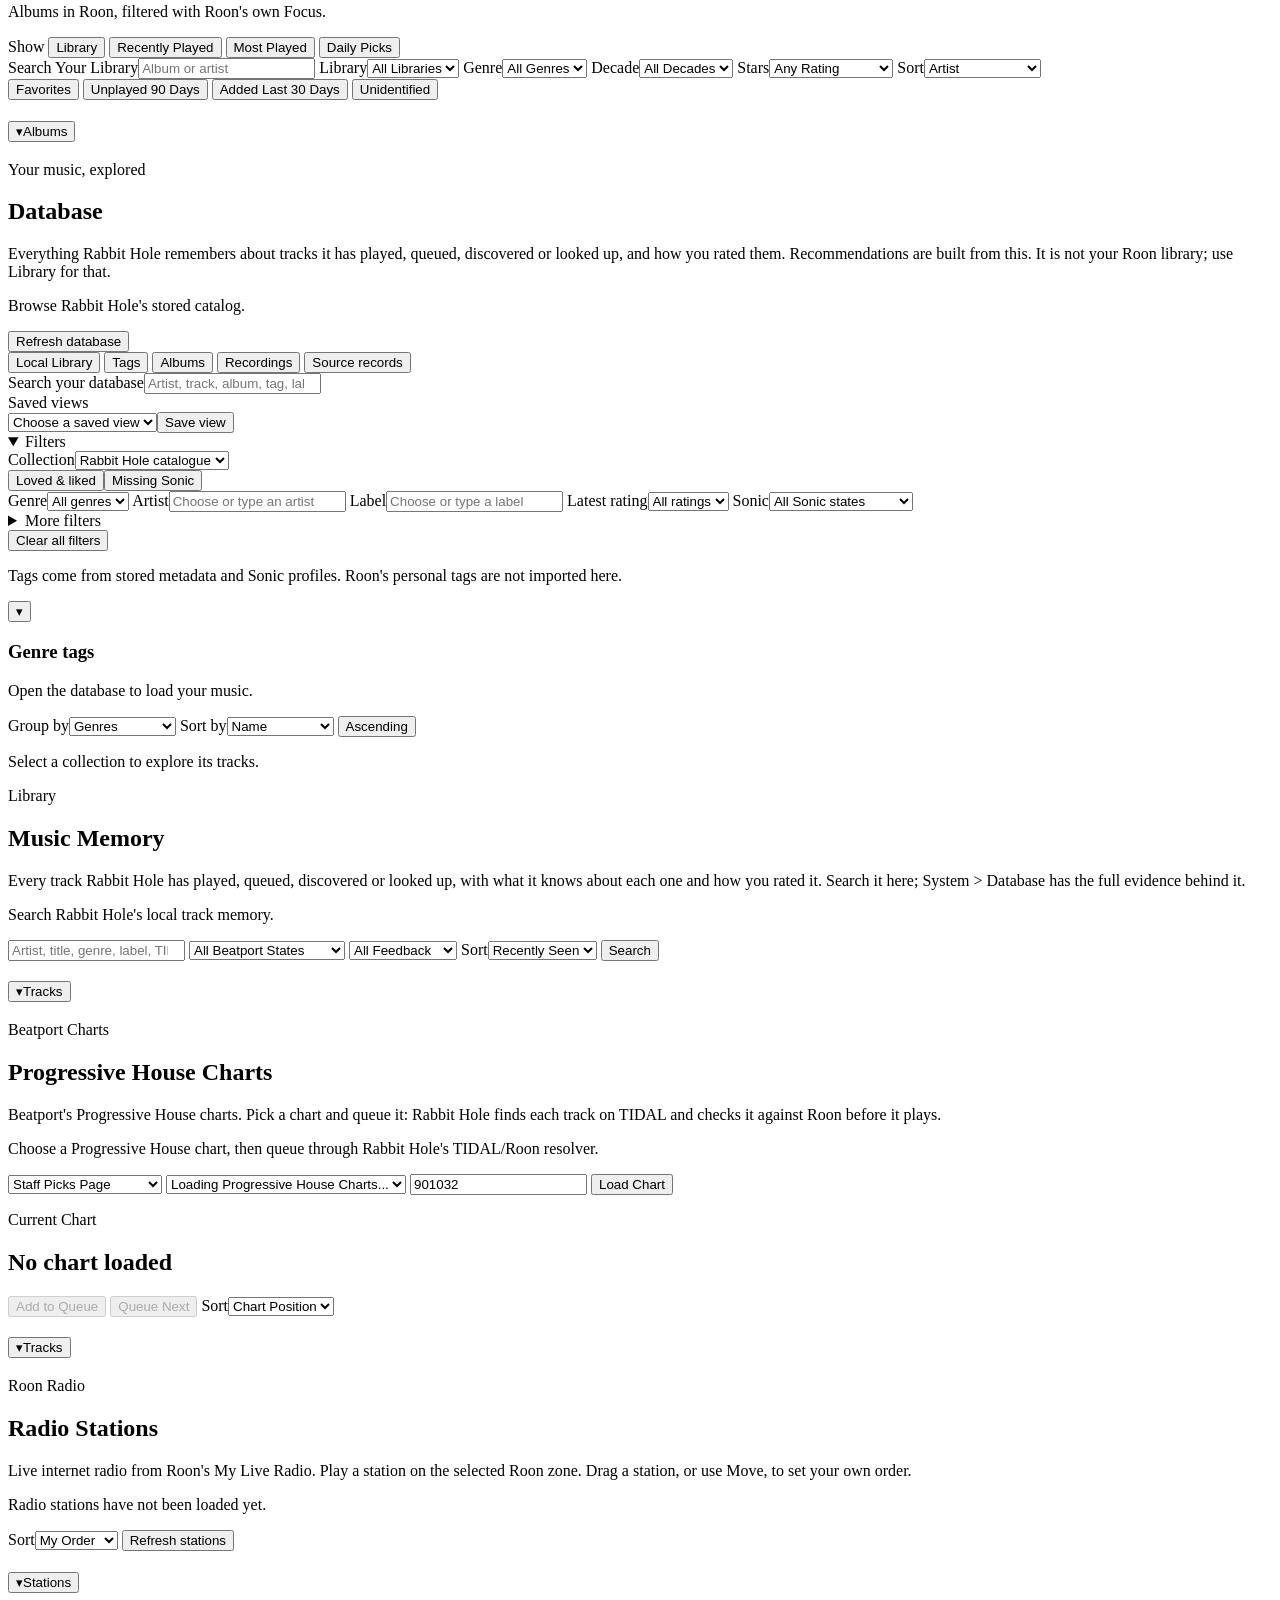
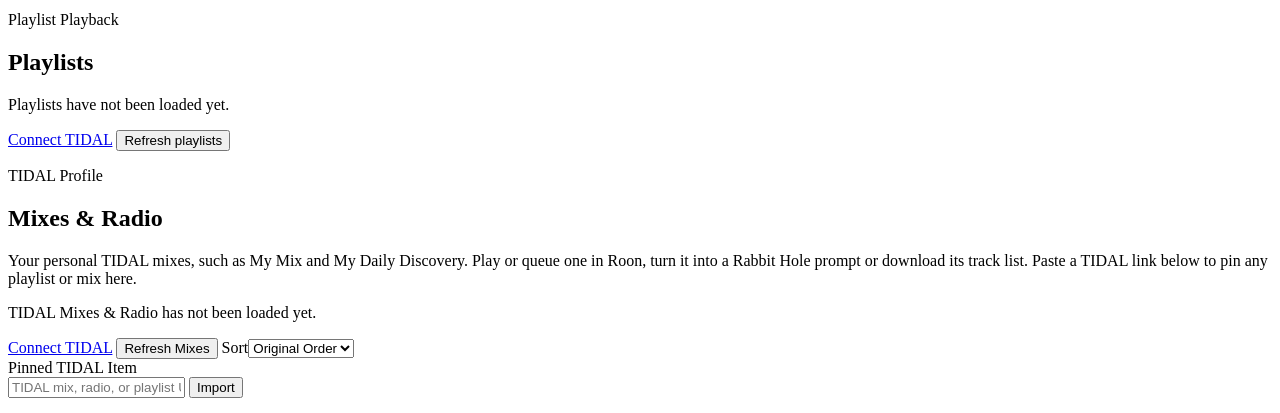
==== commit aa35d0fe: "feat(ui): tidy Synapse Memory The page now leads with the memories: a count, a remembered sort (newe" ====
--- a/public/index.html
+++ b/public/index.html
@@ -124,28 +124,38 @@
           </div>
         </section>
         <section class="panel synapseMemoryPanel">
-          <h3>Import / Export</h3>
-          <label>JSON, Markdown or Plain-Text Summary<input id="synapseMemoryFile" type="file" accept=".json,.md,.txt"></label>
-          <textarea id="synapseMemoryImportText" aria-label="Memory summary to import" placeholder="Paste a profile or conversation summary"></textarea>
-          <div class="resultActions"><button type="button" id="synapseMemoryImport">Import</button><button type="button" id="synapseMemoryExport">Export Local Memory</button></div>
-          <p class="muted">Do not include credentials. Local-Only entries are left out of the AI's context but stay in exports.</p>
+          <div class="synapseMemoryListHead">
+            <h3 class="panelFoldHeading"><button type="button" class="panelFold" data-fold-key="synapseMemory.entries" aria-controls="synapseMemoryFoldBody" aria-expanded="true"><span class="panelFoldCaret" aria-hidden="true">▾</span>View Memories</button></h3>
+            <span id="synapseMemoryCount" class="synapseMemoryCount"></span>
+          </div>
+          <div id="synapseMemoryFoldBody" class="synapseMemoryFoldBody">
+          <div class="synapseMemoryToolbar">
+            <input id="synapseMemoryFilter" placeholder="Filter Memories" aria-label="Filter memories">
+            <label class="synapseMemorySortField">Sort<select id="synapseMemorySort" aria-label="Sort memories"><option value="newest">Newest First</option><option value="oldest">Oldest First</option><option value="importance">Most Important</option><option value="category">Category</option></select></label>
+          </div>
+          <div id="synapseMemoryEntries" class="synapseMemoryEntries"></div>
+          </div>
         </section>
         <section class="panel synapseMemoryPanel">
-          <h3>Add / Edit</h3>
+          <h3 class="panelFoldHeading"><button type="button" class="panelFold" data-fold-key="synapseMemory.edit" data-fold-default="closed" aria-controls="synapseMemoryEditBody" aria-expanded="true"><span class="panelFoldCaret" aria-hidden="true">▾</span>Add / Edit</button></h3>
+          <div id="synapseMemoryEditBody" class="synapseMemoryForm">
           <input id="synapseMemoryEntryId" type="hidden">
           <label>Category<select id="synapseMemoryCategory"></select></label>
-          <label>Memory<textarea id="synapseMemoryText"></textarea></label>
-          <label>Tags (Comma Separated)<input id="synapseMemoryTags"></label>
           <label>Importance (0-100)<input id="synapseMemoryImportance" type="number" min="0" max="100" value="90"></label>
           <label>Expires (Leave Blank for Permanent)<input id="synapseMemoryExpiry" type="datetime-local"></label>
-          <label class="synapseMemoryCheck"><input id="synapseMemorySensitive" type="checkbox">Local-Only: Exclude From the AI's Context</label>
-          <div class="resultActions"><button type="button" id="synapseMemorySave">Save</button><button type="button" id="synapseMemoryNew">New Entry</button></div>
+          <label class="synapseMemoryWide">Memory<textarea id="synapseMemoryText"></textarea></label>
+          <label class="synapseMemoryWide">Tags (Comma Separated)<input id="synapseMemoryTags"></label>
+          <label class="synapseMemoryCheck synapseMemoryWide"><input id="synapseMemorySensitive" type="checkbox">Local-Only: Exclude From the AI's Context</label>
+          <div class="resultActions synapseMemoryWide"><button type="button" id="synapseMemorySave">Save</button><button type="button" id="synapseMemoryNew">New Entry</button></div>
+          </div>
         </section>
         <section class="panel synapseMemoryPanel">
-          <h3 class="panelFoldHeading"><button type="button" class="panelFold" data-fold-key="synapseMemory.entries" aria-controls="synapseMemoryFoldBody" aria-expanded="true"><span class="panelFoldCaret" aria-hidden="true">▾</span>View Memories</button></h3>
-          <div id="synapseMemoryFoldBody" class="synapseMemoryFoldBody">
-          <input id="synapseMemoryFilter" placeholder="Filter memories" aria-label="Filter memories">
-          <div id="synapseMemoryEntries" class="synapseMemoryEntries"></div>
+          <h3 class="panelFoldHeading"><button type="button" class="panelFold" data-fold-key="synapseMemory.import" data-fold-default="closed" aria-controls="synapseMemoryImportBody" aria-expanded="true"><span class="panelFoldCaret" aria-hidden="true">▾</span>Import / Export</button></h3>
+          <div id="synapseMemoryImportBody" class="synapseMemoryForm">
+          <label class="synapseMemoryWide">JSON, Markdown or Plain-Text Summary<input id="synapseMemoryFile" type="file" accept=".json,.md,.txt"></label>
+          <textarea id="synapseMemoryImportText" class="synapseMemoryWide" aria-label="Memory summary to import" placeholder="Paste a profile or conversation summary"></textarea>
+          <div class="resultActions synapseMemoryWide"><button type="button" id="synapseMemoryImport">Import</button><button type="button" id="synapseMemoryExport">Export Local Memory</button></div>
+          <p class="muted synapseMemoryWide">Do not include credentials. Local-Only entries are left out of the AI's context but stay in exports.</p>
           </div>
         </section>
       </section>
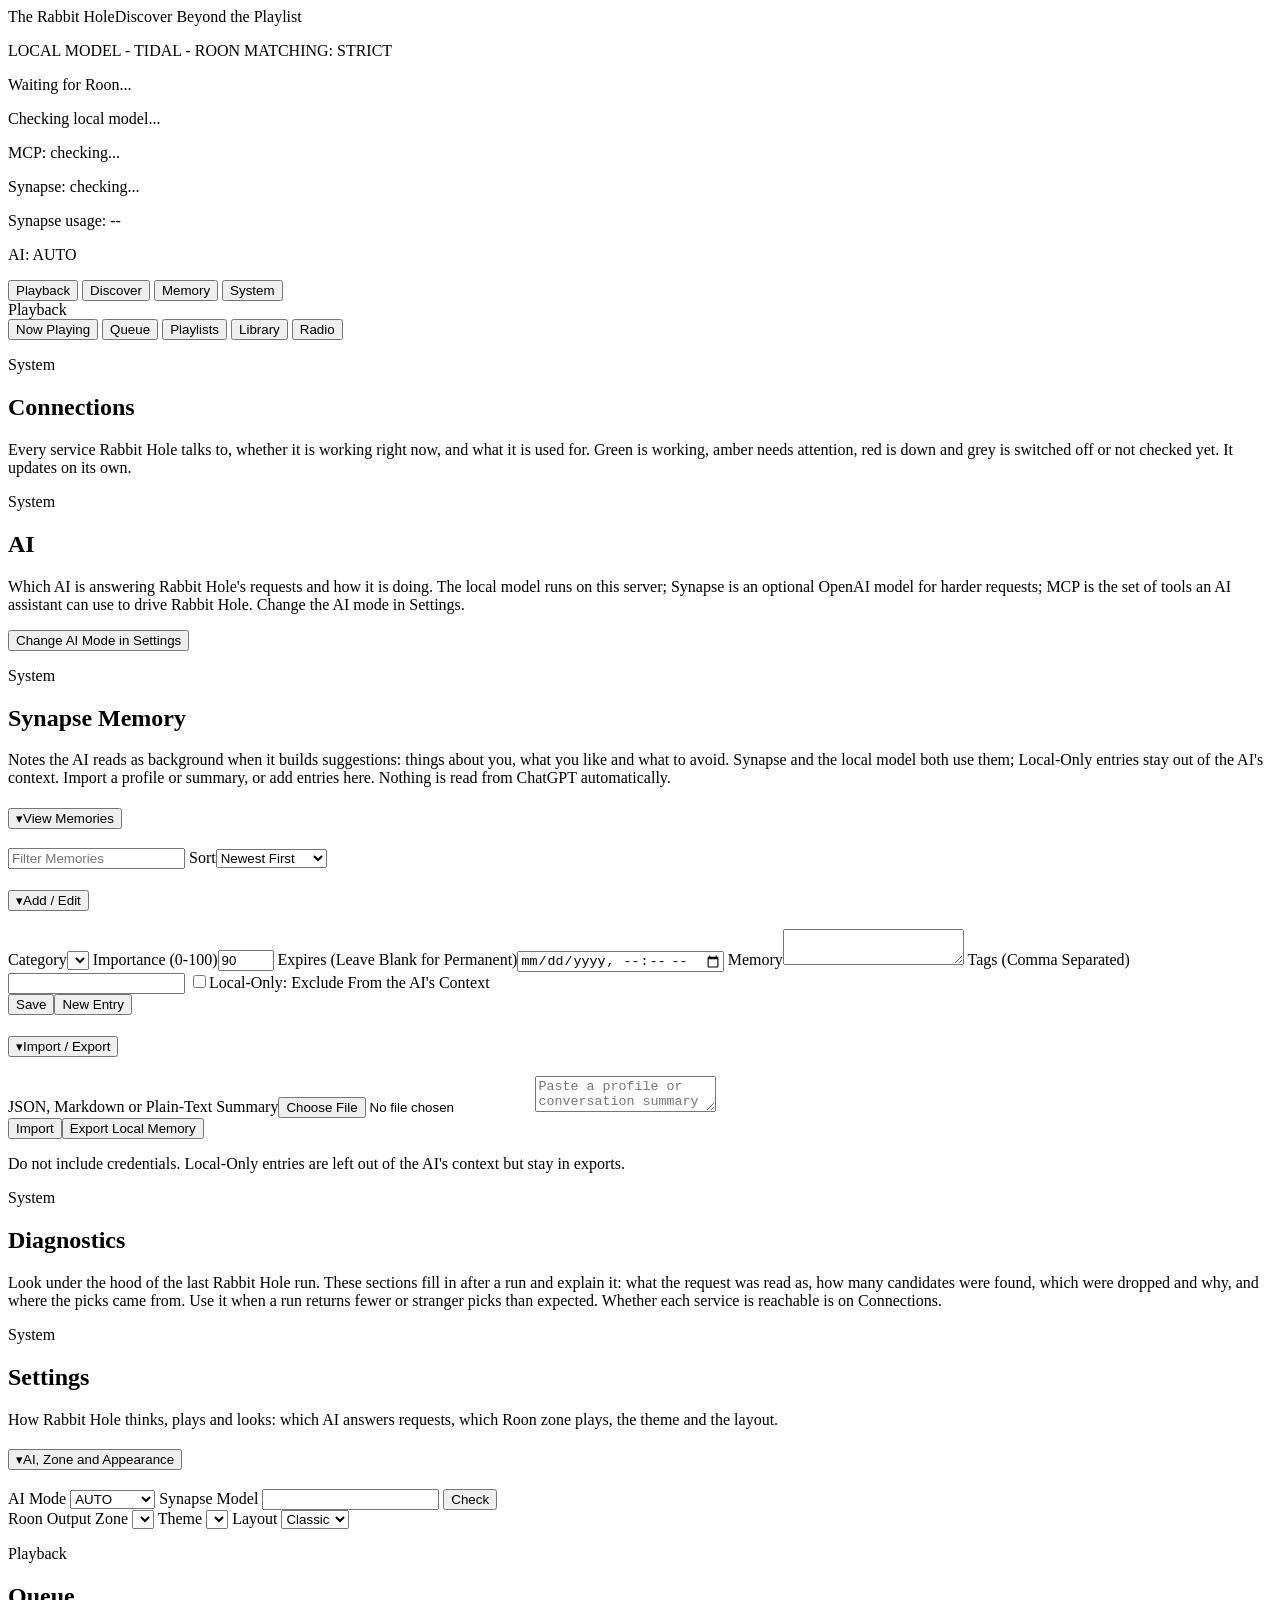
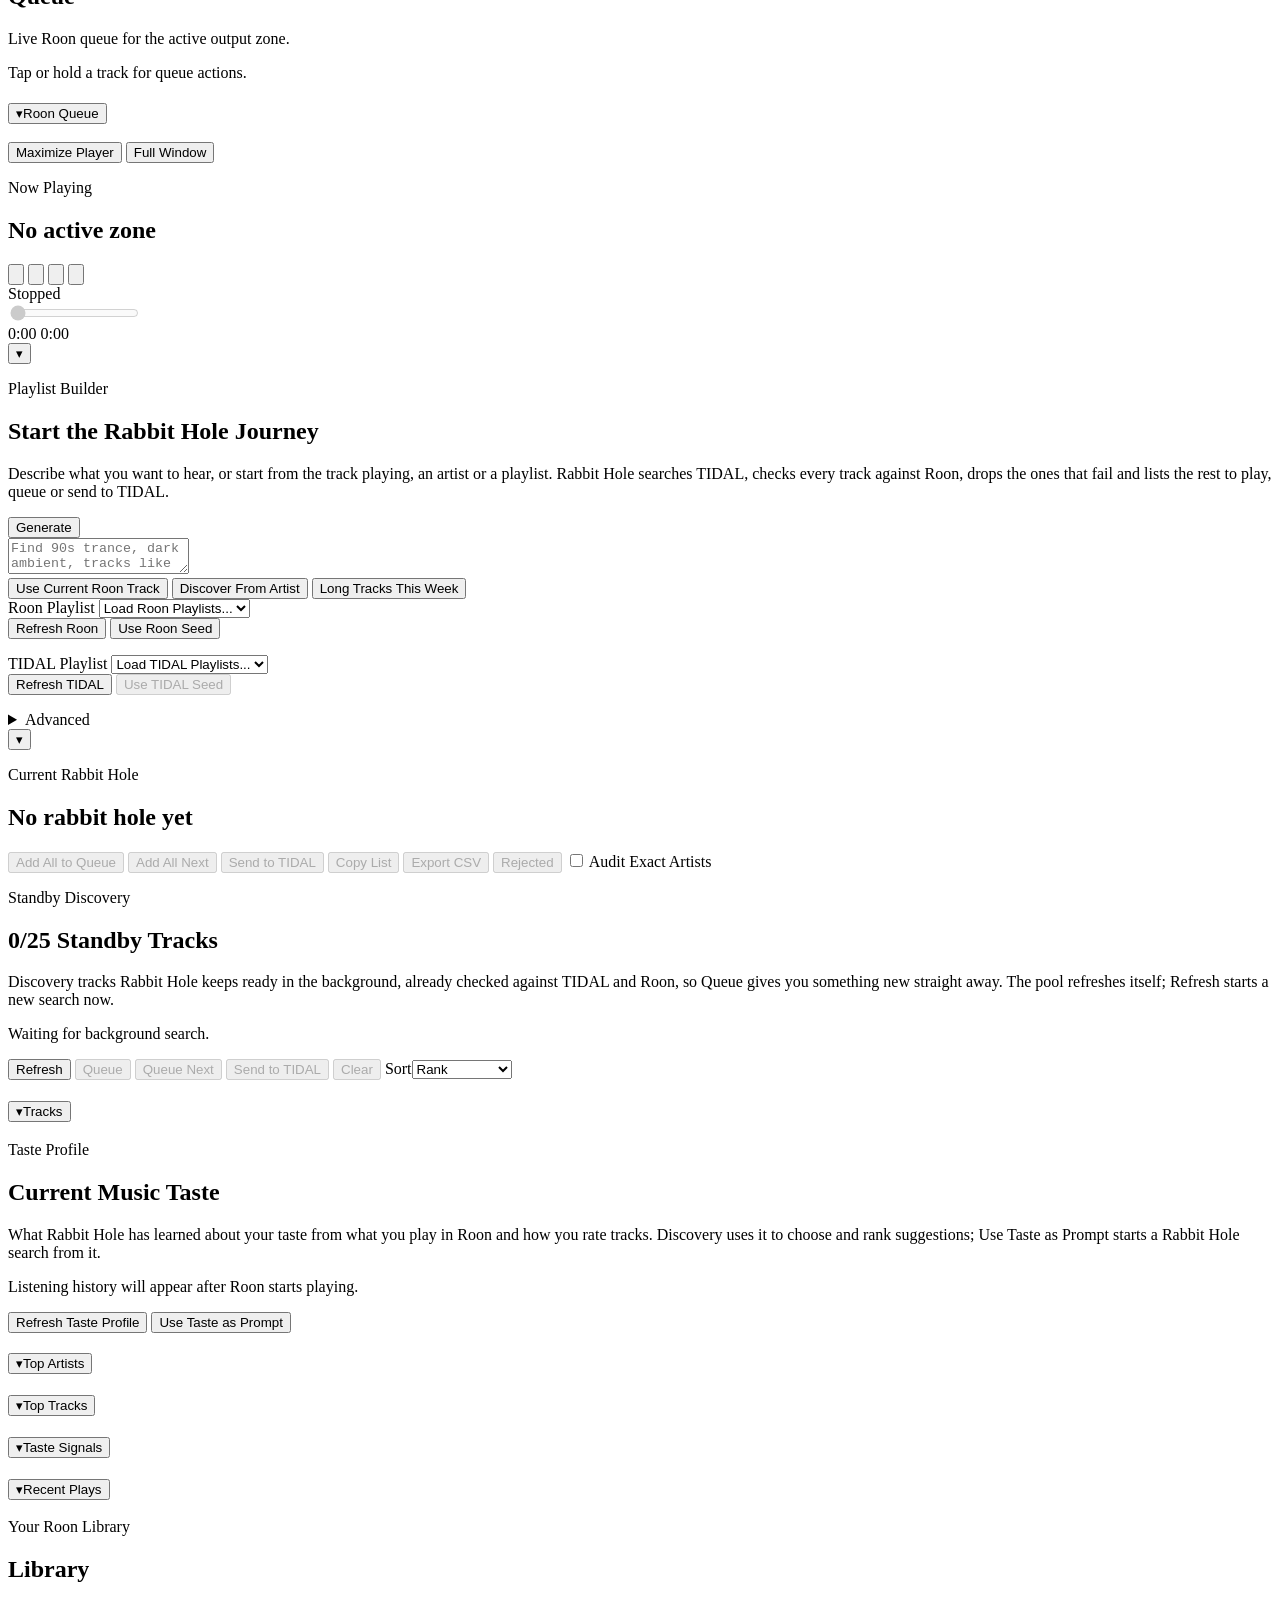
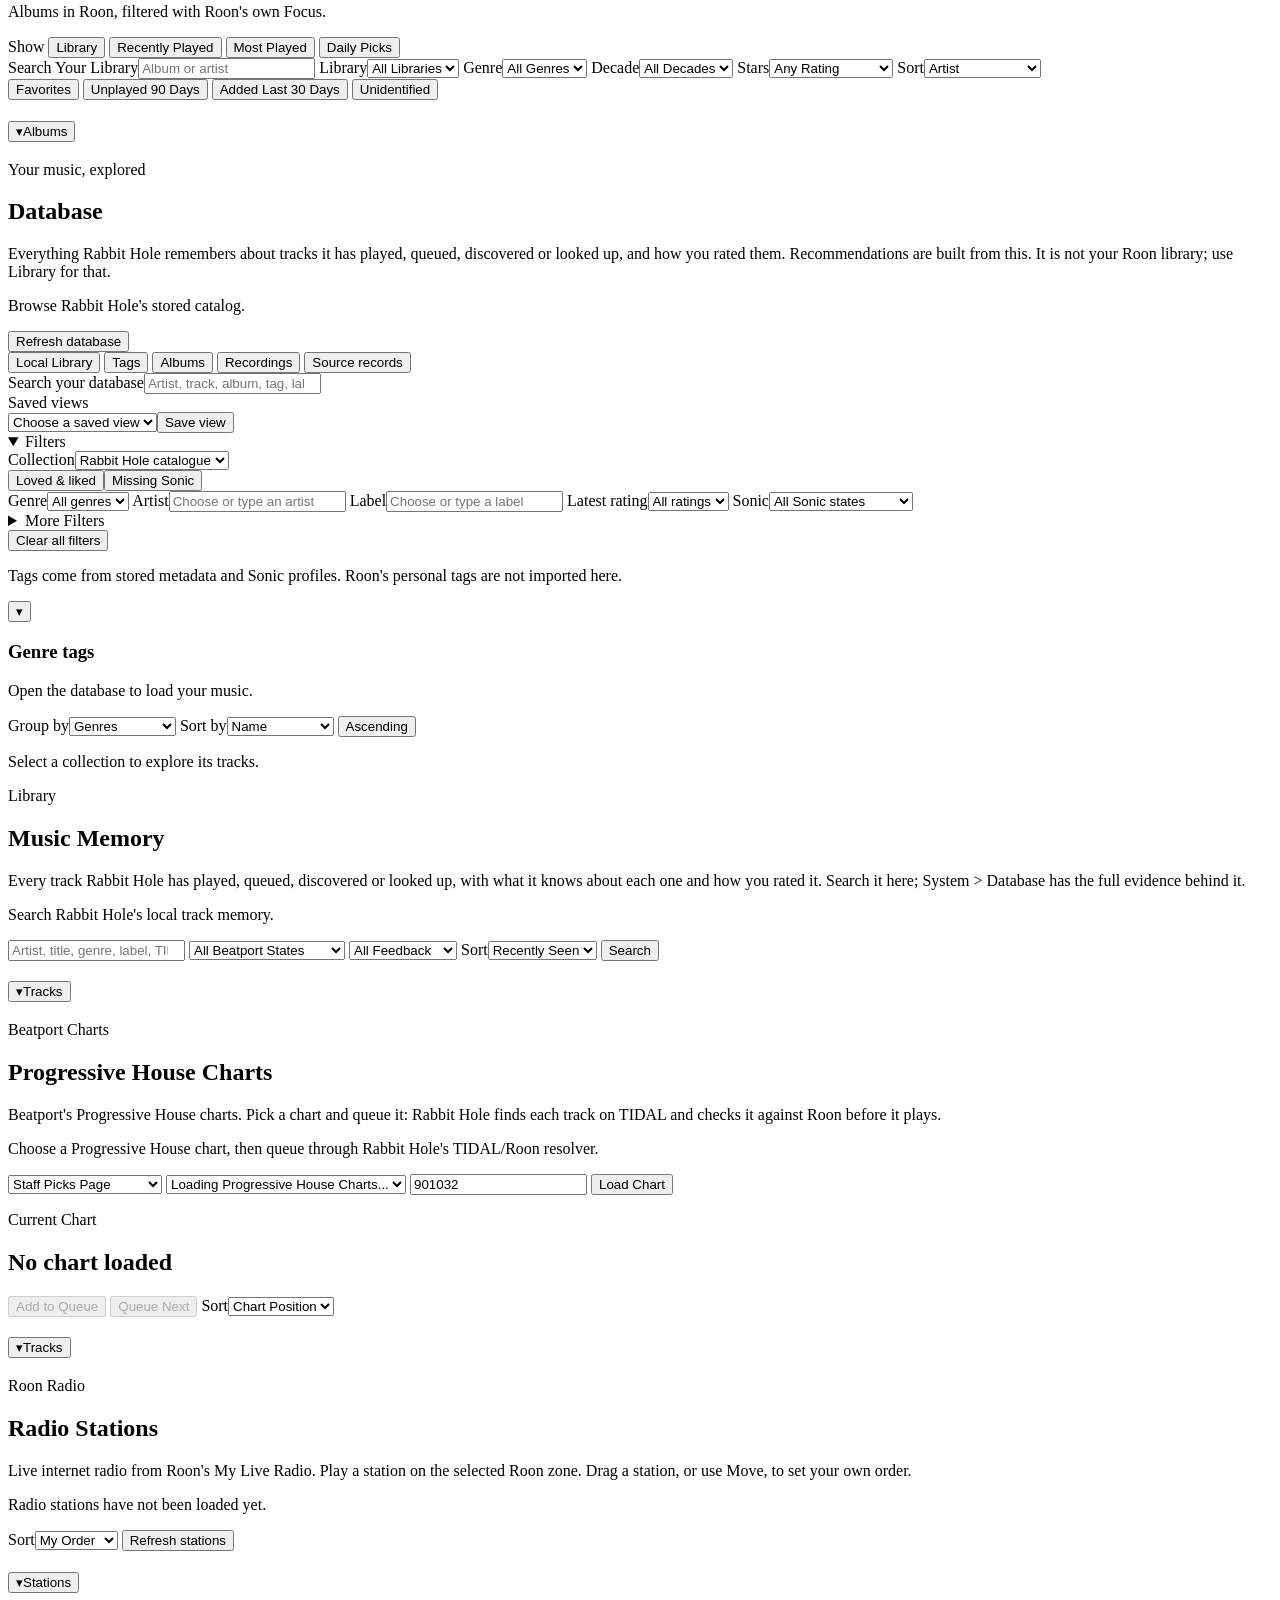
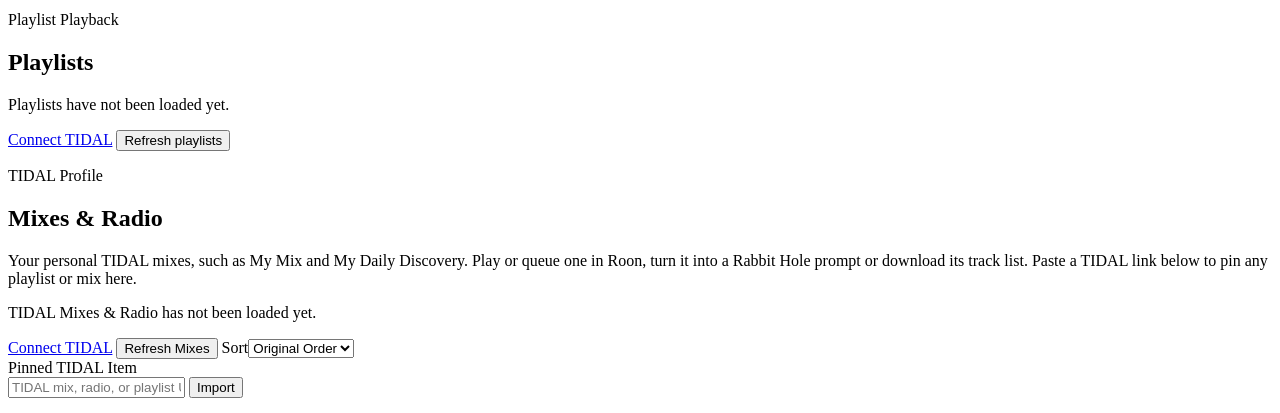
==== commit caa934ca: "feat(ui): plain fold arrows on every expandable section Expandable sections opened from a boxed 34px" ====
--- a/public/index.html
+++ b/public/index.html
@@ -416,7 +416,7 @@
           <form id="playlistForm" class="panel composer">
             <div class="formHead">
               <div class="resultsHeading">
-                <button type="button" id="composerToggle" class="resultsToggle" aria-expanded="true" aria-controls="composerBody" title="Hide the playlist builder">&#9662;</button>
+                <button type="button" id="composerToggle" class="resultsToggle panelFold" aria-expanded="true" aria-controls="composerBody" title="Hide the playlist builder">&#9662;</button>
                 <div>
                   <p class="eyebrow">Playlist Builder</p>
                   <h2 id="composerTitle" class="resultsTitleToggle">Start the Rabbit Hole Journey</h2>
@@ -535,7 +535,7 @@
         <section class="panel results">
           <div class="formHead">
             <div class="resultsHeading">
-              <button type="button" id="resultsToggle" class="resultsToggle" aria-expanded="true" aria-controls="resultsBody" title="Hide the track list">&#9662;</button>
+              <button type="button" id="resultsToggle" class="resultsToggle panelFold" aria-expanded="true" aria-controls="resultsBody" title="Hide the track list">&#9662;</button>
               <div>
                 <p class="eyebrow">Current Rabbit Hole</p>
                 <h2 id="resultTitle" class="resultsTitleToggle">No rabbit hole yet</h2>
@@ -686,7 +686,7 @@
                 <label>Label<input name="label" type="search" list="dbLabelOptions" placeholder="Choose or type a label" autocomplete="off"><datalist id="dbLabelOptions"></datalist></label>
                 <label>Latest rating<select name="rating" data-db-facet="rating"><option value="">All ratings</option></select></label>
                 <label data-db-sonic>Sonic<select name="sonic"><option value="">All Sonic states</option><option value="embedded">Embedding stored</option><option value="missing">Missing embedding</option><option value="anchor">Has anchor profile</option><option value="reviewed">Has neighbor review</option></select></label>
-                <details class="dbMoreFilters"><summary>More filters</summary><div>
+                <details class="dbMoreFilters"><summary>More Filters</summary><div>
                   <label>Metadata tag<select name="tag" data-db-facet="tag"><option value="">All metadata tags</option></select></label>
                   <label data-db-sonic>Sonic tag<select name="sonicTag" data-db-facet="sonicTag"><option value="">All Sonic tags</option></select></label>
                   <label>Metadata provider<select name="provider" data-db-facet="provider"><option value="">All providers</option></select></label>
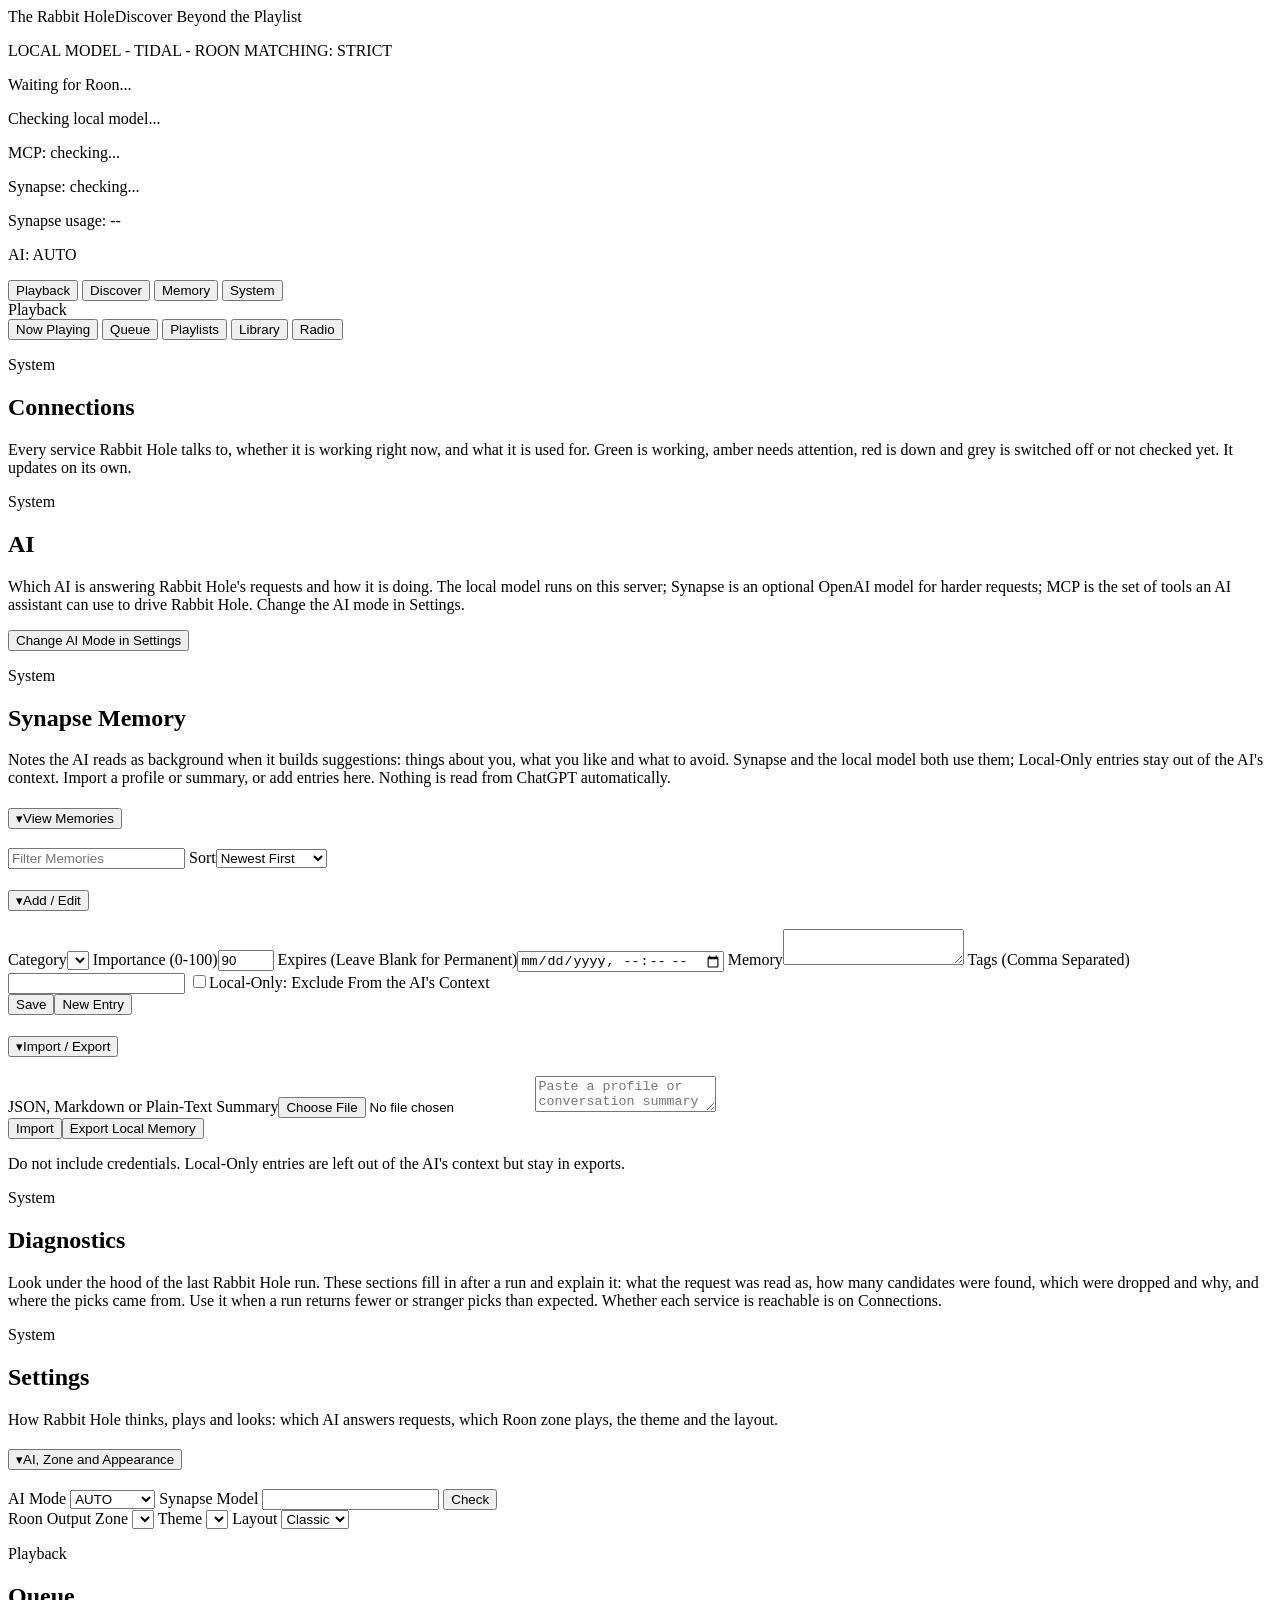
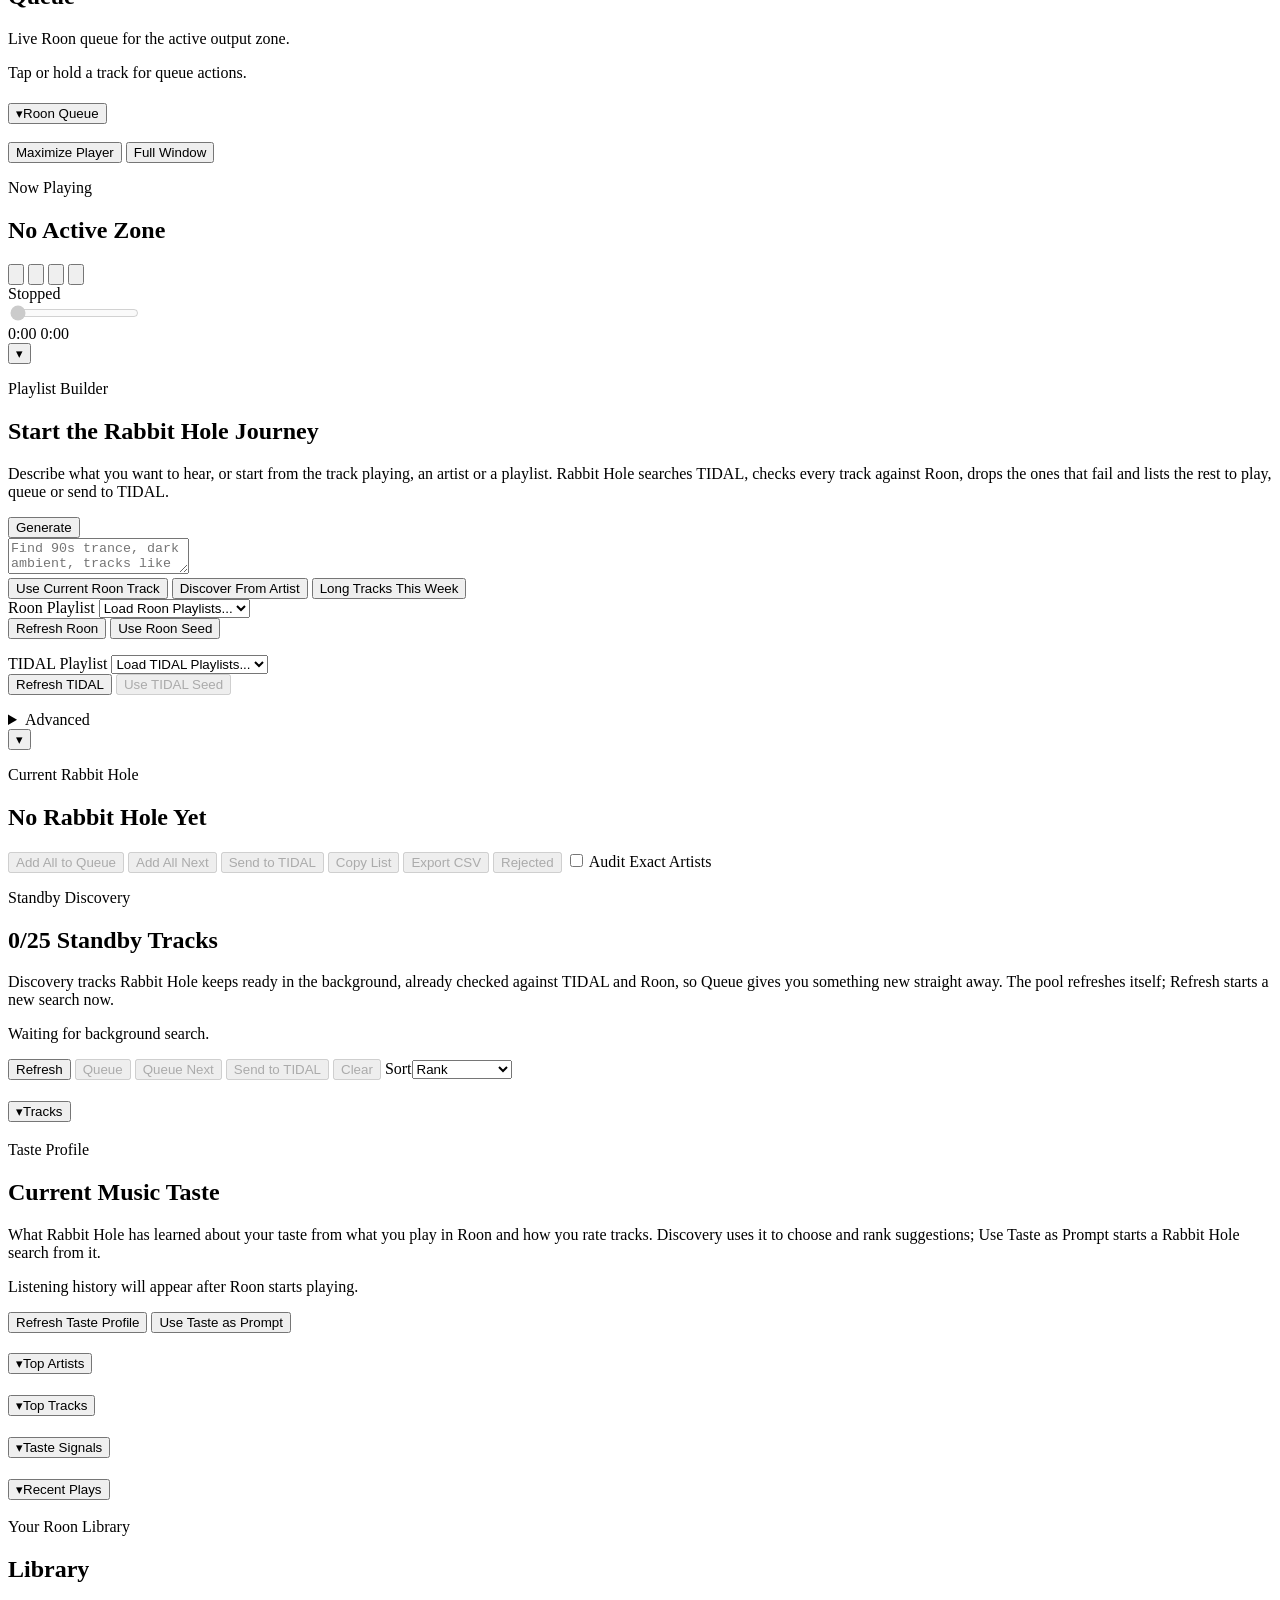
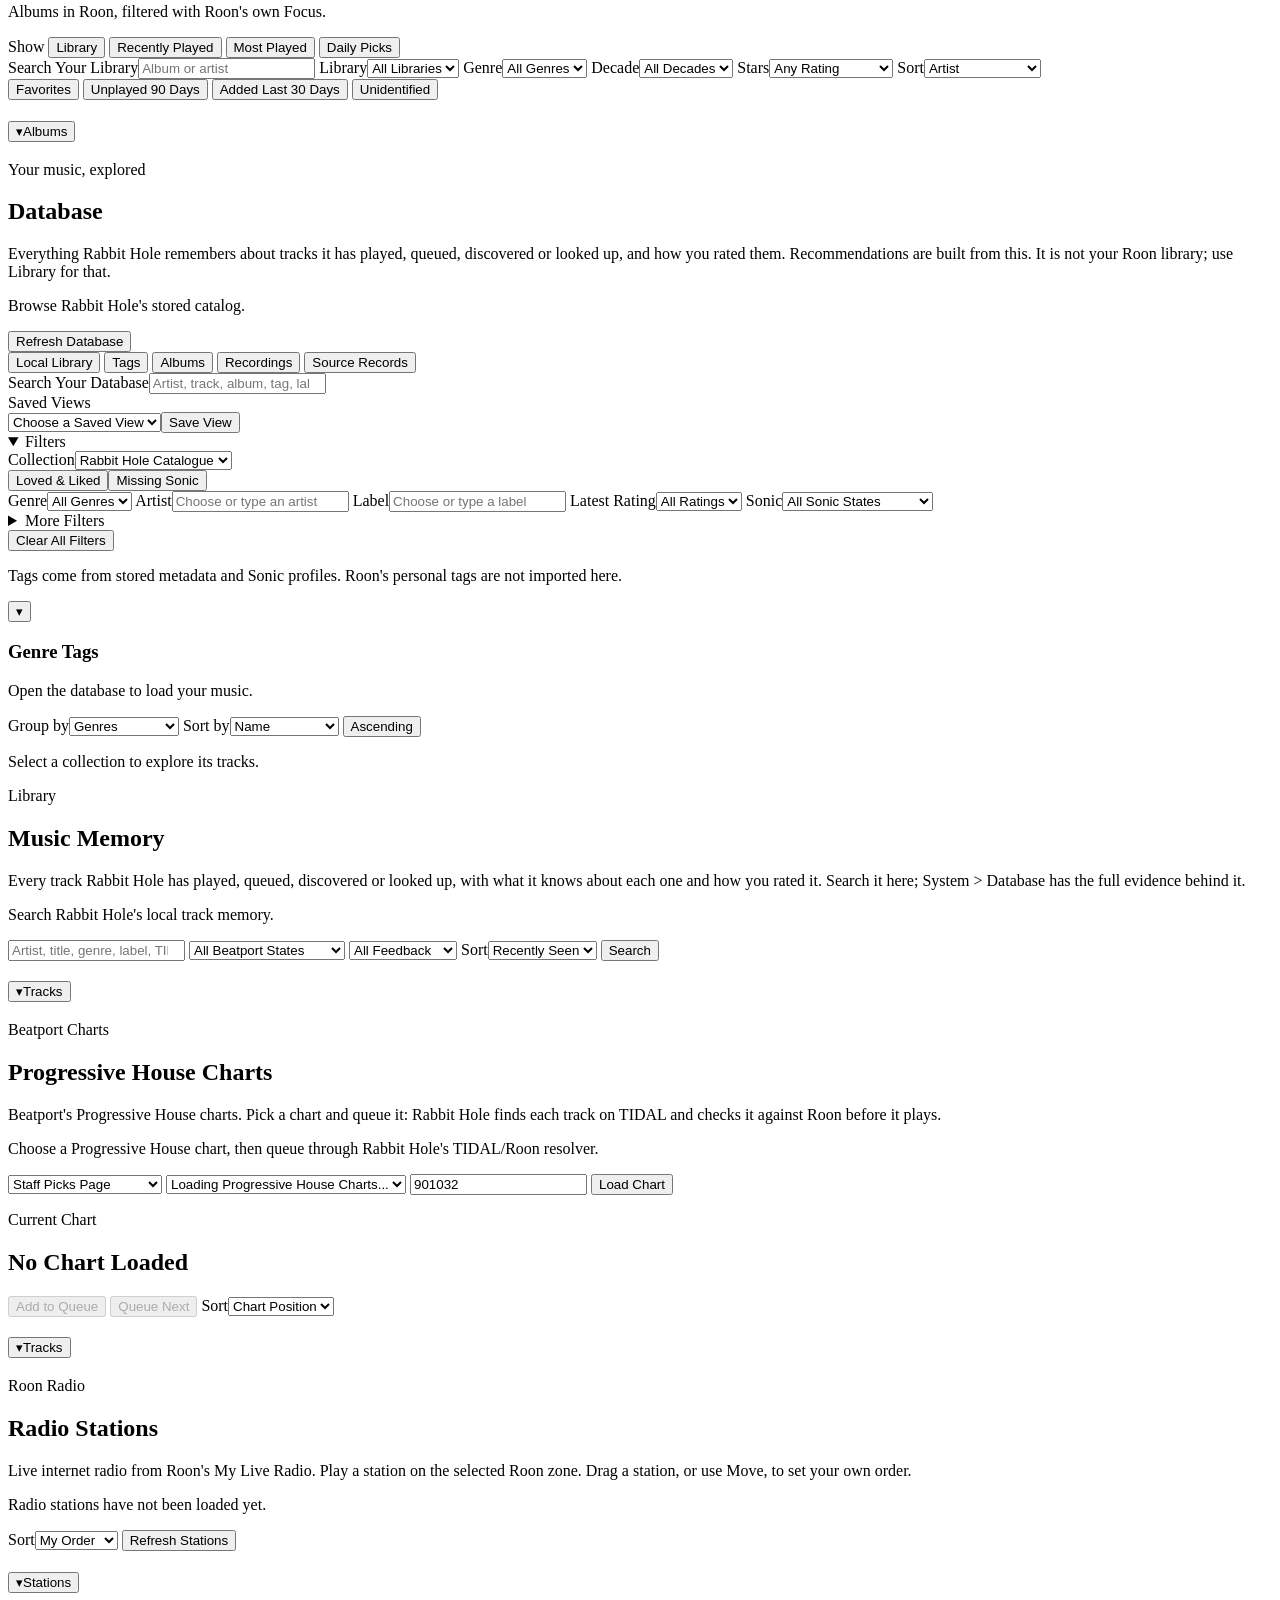
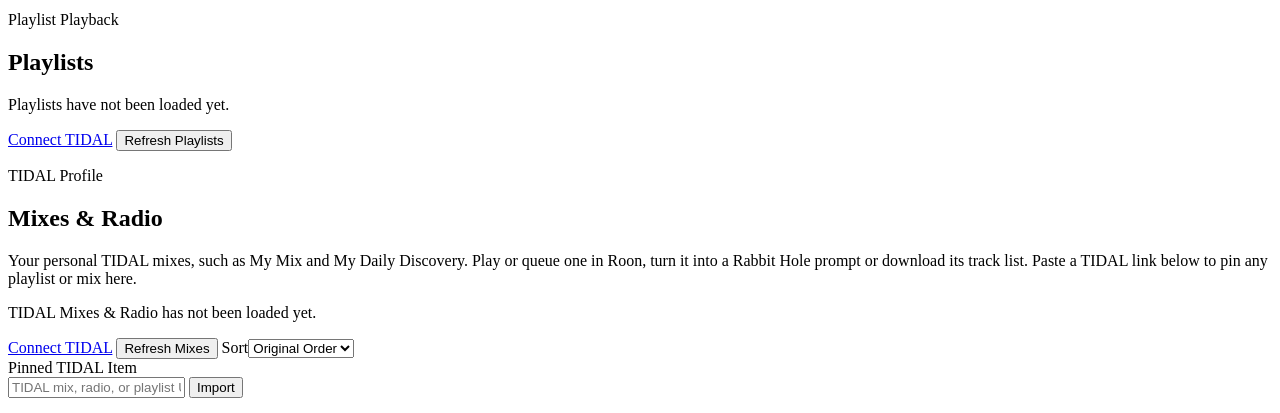
==== commit cdb66cc6: "fix(ui): Title Case every remaining GUI label, with a check that keeps it A sweep of every button, h" ====
--- a/public/index.html
+++ b/public/index.html
@@ -298,8 +298,8 @@
               </div>
               <button type="button" class="queueActionClose" data-queue-action-close aria-label="Close queue actions">×</button>
             </div>
-            <button type="button" role="menuitem" data-queue-action="play-from-here">Play from here</button>
-            <button type="button" role="menuitem" data-queue-action="remove" disabled aria-describedby="queueRemoveHelp">Remove from queue</button>
+            <button type="button" role="menuitem" data-queue-action="play-from-here">Play from Here</button>
+            <button type="button" role="menuitem" data-queue-action="remove" disabled aria-describedby="queueRemoveHelp">Remove from Queue</button>
             <p id="queueRemoveHelp" class="queueActionHelp">Roon’s extension API does not expose item removal yet.</p>
             <button type="button" class="queueActionCancel" data-queue-action-close>Cancel</button>
           </div>
@@ -319,14 +319,14 @@
                 <p id="bridgeSyncMessage"></p>
               </div>
               <div class="bridgeSyncActions">
-                <button type="button" id="bridgeSyncConfirm">I refreshed Roon</button>
+                <button type="button" id="bridgeSyncConfirm">I Refreshed Roon</button>
                 <button type="button" id="bridgeSyncDismiss" aria-label="Dismiss Roon playlist refresh message">Dismiss</button>
               </div>
             </div>
             <div class="now">
               <div class="nowInfo">
                 <p class="eyebrow">Now Playing</p>
-                <h2 id="nowTitle">No active zone</h2>
+                <h2 id="nowTitle">No Active Zone</h2>
                 <p id="nowSubtitle"></p>
                 <p id="nowSourceFormat" class="nowSourceFormat" hidden></p>
                 <div id="nowVolume" class="nowVolume" hidden></div>
@@ -376,7 +376,7 @@
                 </div>
                 <div class="nowTidalPlaylistCreate">
                   <input id="nowTidalPlaylistName" type="text" placeholder="New TIDAL playlist name" autocomplete="off">
-                  <button type="button" id="createNowTidalPlaylist">Create playlist</button>
+                  <button type="button" id="createNowTidalPlaylist">Create Playlist</button>
                 </div>
                 <span id="nowTidalPlaylistStatus" class="nowTidalPlaylistStatus" aria-live="polite"></span>
               </div>
@@ -538,7 +538,7 @@
               <button type="button" id="resultsToggle" class="resultsToggle panelFold" aria-expanded="true" aria-controls="resultsBody" title="Hide the track list">&#9662;</button>
               <div>
                 <p class="eyebrow">Current Rabbit Hole</p>
-                <h2 id="resultTitle" class="resultsTitleToggle">No rabbit hole yet</h2>
+                <h2 id="resultTitle" class="resultsTitleToggle">No Rabbit Hole Yet</h2>
               </div>
             </div>
             <div class="resultActions">
@@ -660,7 +660,7 @@
       <section id="databaseView" class="view databaseView" aria-labelledby="databaseHeading">
         <header class="dbHeader">
           <div><p class="eyebrow">Your music, explored</p><h2 id="databaseHeading">Database</h2><p class="dbIntro">Everything Rabbit Hole remembers about tracks it has played, queued, discovered or looked up, and how you rated them. Recommendations are built from this. It is not your Roon library; use Library for that.</p><p id="dbCatalogStatus" class="dbMuted">Browse Rabbit Hole's stored catalog.</p></div>
-          <button id="dbRefresh" type="button">Refresh database</button>
+          <button id="dbRefresh" type="button">Refresh Database</button>
         </header>
         <div class="dbToolbar">
           <div class="dbViewSwitch" role="group" aria-label="Database view">
@@ -668,35 +668,35 @@
             <button type="button" data-db-view="tags" aria-pressed="true">Tags</button>
             <button type="button" data-db-view="albums" aria-pressed="false">Albums</button>
             <button type="button" data-db-view="recordings" aria-pressed="false">Recordings</button>
-            <button type="button" data-db-view="tracks" aria-pressed="false">Source records</button>
-          </div>
-          <label class="dbSearch">Search your database<input id="dbSearch" type="search" placeholder="Artist, track, album, tag, label or ID" autocomplete="off"></label>
-          <div class="dbSaved"><label for="dbSavedViews">Saved views</label><div><select id="dbSavedViews"><option value="">Choose a saved view</option></select><button id="dbSaveView" type="button">Save view</button></div></div>
+            <button type="button" data-db-view="tracks" aria-pressed="false">Source Records</button>
+          </div>
+          <label class="dbSearch">Search Your Database<input id="dbSearch" type="search" placeholder="Artist, track, album, tag, label or ID" autocomplete="off"></label>
+          <div class="dbSaved"><label for="dbSavedViews">Saved Views</label><div><select id="dbSavedViews"><option value="">Choose a Saved View</option></select><button id="dbSaveView" type="button">Save View</button></div></div>
         </div>
         <div class="dbLayout">
           <aside class="dbSidebar" aria-label="Database filters">
             <details class="dbFilterPanel" open>
               <summary>Filters <span id="dbFilterCount"></span></summary>
               <form id="dbFilters" class="dbFilters">
-                <label>Collection<select name="media"><option value="">Rabbit Hole catalogue</option><option value="local">Local files only</option></select></label>
-                <label id="dbAvailabilityLabel" hidden>File availability<select name="availability"><option value="">All scanned files</option><option value="available">Available at last scan</option><option value="missing">Missing at last scan</option><option value="unreadable">Needs attention</option></select></label>
-                <div class="dbQuickFilters" role="group" aria-label="Quick filters"><button type="button" data-db-quick="loved">Loved &amp; liked</button><button type="button" data-db-quick="missing" data-db-sonic>Missing Sonic</button></div>
-                <label>Genre<select name="genre" data-db-facet="genre"><option value="">All genres</option></select></label>
+                <label>Collection<select name="media"><option value="">Rabbit Hole Catalogue</option><option value="local">Local Files Only</option></select></label>
+                <label id="dbAvailabilityLabel" hidden>File Availability<select name="availability"><option value="">All Scanned Files</option><option value="available">Available at Last Scan</option><option value="missing">Missing at Last Scan</option><option value="unreadable">Needs Attention</option></select></label>
+                <div class="dbQuickFilters" role="group" aria-label="Quick filters"><button type="button" data-db-quick="loved">Loved &amp; Liked</button><button type="button" data-db-quick="missing" data-db-sonic>Missing Sonic</button></div>
+                <label>Genre<select name="genre" data-db-facet="genre"><option value="">All Genres</option></select></label>
                 <label>Artist<input name="artist" type="search" list="dbArtistOptions" placeholder="Choose or type an artist" autocomplete="off"><datalist id="dbArtistOptions"></datalist></label>
                 <label>Label<input name="label" type="search" list="dbLabelOptions" placeholder="Choose or type a label" autocomplete="off"><datalist id="dbLabelOptions"></datalist></label>
-                <label>Latest rating<select name="rating" data-db-facet="rating"><option value="">All ratings</option></select></label>
-                <label data-db-sonic>Sonic<select name="sonic"><option value="">All Sonic states</option><option value="embedded">Embedding stored</option><option value="missing">Missing embedding</option><option value="anchor">Has anchor profile</option><option value="reviewed">Has neighbor review</option></select></label>
+                <label>Latest Rating<select name="rating" data-db-facet="rating"><option value="">All Ratings</option></select></label>
+                <label data-db-sonic>Sonic<select name="sonic"><option value="">All Sonic States</option><option value="embedded">Embedding Stored</option><option value="missing">Missing Embedding</option><option value="anchor">Has Anchor Profile</option><option value="reviewed">Has Neighbor Review</option></select></label>
                 <details class="dbMoreFilters"><summary>More Filters</summary><div>
-                  <label>Metadata tag<select name="tag" data-db-facet="tag"><option value="">All metadata tags</option></select></label>
-                  <label data-db-sonic>Sonic tag<select name="sonicTag" data-db-facet="sonicTag"><option value="">All Sonic tags</option></select></label>
-                  <label>Metadata provider<select name="provider" data-db-facet="provider"><option value="">All providers</option></select></label>
-                  <label>Seen in<select name="source" data-db-facet="source"><option value="">All sources</option></select></label>
-                  <fieldset><legend>Release year</legend><div class="dbRange"><input name="yearMin" type="number" min="1900" max="2100" placeholder="From" aria-label="Earliest release year"><span>to</span><input name="yearMax" type="number" min="1900" max="2100" placeholder="To" aria-label="Latest release year"></div></fieldset>
+                  <label>Metadata Tag<select name="tag" data-db-facet="tag"><option value="">All Metadata Tags</option></select></label>
+                  <label data-db-sonic>Sonic Tag<select name="sonicTag" data-db-facet="sonicTag"><option value="">All Sonic Tags</option></select></label>
+                  <label>Metadata Provider<select name="provider" data-db-facet="provider"><option value="">All Providers</option></select></label>
+                  <label>Seen in<select name="source" data-db-facet="source"><option value="">All Sources</option></select></label>
+                  <fieldset><legend>Release Year</legend><div class="dbRange"><input name="yearMin" type="number" min="1900" max="2100" placeholder="From" aria-label="Earliest release year"><span>to</span><input name="yearMax" type="number" min="1900" max="2100" placeholder="To" aria-label="Latest release year"></div></fieldset>
                   <fieldset><legend>BPM</legend><div class="dbRange"><input name="bpmMin" type="number" min="1" max="999" placeholder="Min" aria-label="Minimum BPM"><span>to</span><input name="bpmMax" type="number" min="1" max="999" placeholder="Max" aria-label="Maximum BPM"></div></fieldset>
-                  <fieldset><legend>Duration (minutes)</legend><div class="dbRange"><input name="durationMin" type="number" min="0" max="999" step="0.1" placeholder="Min" aria-label="Minimum duration in minutes"><span>to</span><input name="durationMax" type="number" min="0" max="999" step="0.1" placeholder="Max" aria-label="Maximum duration in minutes"></div></fieldset>
-                  <label>Album artwork<select name="artwork"><option value="">Any artwork state</option><option value="has">Artwork available</option><option value="missing">Missing artwork</option></select></label>
+                  <fieldset><legend>Duration (Minutes)</legend><div class="dbRange"><input name="durationMin" type="number" min="0" max="999" step="0.1" placeholder="Min" aria-label="Minimum duration in minutes"><span>to</span><input name="durationMax" type="number" min="0" max="999" step="0.1" placeholder="Max" aria-label="Maximum duration in minutes"></div></fieldset>
+                  <label>Album Artwork<select name="artwork"><option value="">Any Artwork State</option><option value="has">Artwork Available</option><option value="missing">Missing Artwork</option></select></label>
                 </div></details>
-                <button id="dbClearFilters" type="button">Clear all filters</button>
+                <button id="dbClearFilters" type="button">Clear All Filters</button>
               </form>
             </details>
             <p class="dbScopeNote">Tags come from stored metadata and Sonic profiles. Roon's personal tags are not imported here.</p>
@@ -704,10 +704,10 @@
           <div class="dbMain">
             <div id="dbActiveFilters" class="dbActiveFilters" role="group" aria-label="Active filters"></div>
             <div class="dbResultsToolbar">
-              <div><button type="button" class="panelFold dbResultsFold" data-fold-key="database.results" aria-controls="dbFoldBody" aria-expanded="true" aria-label="Show or hide the results"><span class="panelFoldCaret" aria-hidden="true">▾</span></button><h3 id="dbResultsHeading" tabindex="-1">Genre tags</h3><p id="dbResultStatus" role="status" aria-live="polite">Open the database to load your music.</p></div>
+              <div><button type="button" class="panelFold dbResultsFold" data-fold-key="database.results" aria-controls="dbFoldBody" aria-expanded="true" aria-label="Show or hide the results"><span class="panelFoldCaret" aria-hidden="true">▾</span></button><h3 id="dbResultsHeading" tabindex="-1">Genre Tags</h3><p id="dbResultStatus" role="status" aria-live="polite">Open the database to load your music.</p></div>
               <div class="dbResultControls">
-                <label id="dbGroupLabel">Group by<select id="dbGroup"><option value="genre">Genres</option><option value="tag">Metadata tags</option><option value="sonicTag">Sonic tags</option><option value="artist">Artists</option><option value="label">Labels</option></select></label>
-                <label>Sort by<select id="dbSort"><option value="name">Name</option><option value="count">Track count</option><option value="recent">Recently seen</option></select></label>
+                <label id="dbGroupLabel">Group by<select id="dbGroup"><option value="genre">Genres</option><option value="tag">Metadata Tags</option><option value="sonicTag">Sonic Tags</option><option value="artist">Artists</option><option value="label">Labels</option></select></label>
+                <label>Sort by<select id="dbSort"><option value="name">Name</option><option value="count">Track Count</option><option value="recent">Recently Seen</option></select></label>
                 <button id="dbDirection" type="button" aria-label="Sort descending" title="Reverse sort order">Ascending</button>
               </div>
             </div>
@@ -716,8 +716,8 @@
             <nav id="dbPagination" class="dbPagination" aria-label="Database result pages" hidden><button id="dbPrevious" type="button">Previous</button><span id="dbPageLabel"></span><button id="dbNext" type="button">Next</button></nav>
           </div>
         </div>
-        <dialog id="dbTrackDialog" class="databaseDialog" aria-labelledby="dbTrackTitle"><button type="button" class="dbDialogClose" data-db-close="dbTrackDialog">Close details</button><div id="dbTrackDetail"></div></dialog>
-        <dialog id="dbSaveDialog" class="databaseDialog dbSaveDialog" aria-labelledby="dbSaveTitle"><form id="dbSaveForm"><h3 id="dbSaveTitle">Save this view</h3><p class="dbMuted">Keep these filters, sorting and display together. Saved on this browser.</p><label>View name<input id="dbViewName" maxlength="60" required autocomplete="off"></label><div class="dbDialogActions"><button type="button" data-db-close="dbSaveDialog">Cancel</button><button type="submit">Save view</button></div></form></dialog>
+        <dialog id="dbTrackDialog" class="databaseDialog" aria-labelledby="dbTrackTitle"><button type="button" class="dbDialogClose" data-db-close="dbTrackDialog">Close Details</button><div id="dbTrackDetail"></div></dialog>
+        <dialog id="dbSaveDialog" class="databaseDialog dbSaveDialog" aria-labelledby="dbSaveTitle"><form id="dbSaveForm"><h3 id="dbSaveTitle">Save This View</h3><p class="dbMuted">Keep these filters, sorting and display together. Saved on this browser.</p><label>View Name<input id="dbViewName" maxlength="60" required autocomplete="off"></label><div class="dbDialogActions"><button type="button" data-db-close="dbSaveDialog">Cancel</button><button type="submit">Save View</button></div></form></dialog>
       </section>
 
       <section id="musicMemoryView" class="view memorySurface" data-memory-item="library" aria-labelledby="musicMemoryHeading">
@@ -794,7 +794,7 @@
           <div class="formHead">
             <div>
               <p class="eyebrow">Current Chart</p>
-              <h2 id="beatportChartTitle">No chart loaded</h2>
+              <h2 id="beatportChartTitle">No Chart Loaded</h2>
               <p id="beatportChartMeta" class="muted"></p>
             </div>
             <div class="resultActions">
@@ -817,10 +817,10 @@
             <p id="radioStatus" class="tasteNarrative">Radio stations have not been loaded yet.</p>
           </div>
           <div class="resultActions">
-            <button type="button" id="radioRoot" hidden>Radio root</button>
-            <button type="button" id="resetRadioOrder" hidden>Reset order</button>
+            <button type="button" id="radioRoot" hidden>Radio Root</button>
+            <button type="button" id="resetRadioOrder" hidden>Reset Order</button>
             <label class="viewSort">Sort<select id="radioSort"><option value="mine">My Order</option><option value="name">Name A-Z</option><option value="name-desc">Name Z-A</option></select></label>
-            <button type="button" id="refreshRadioStations">Refresh stations</button>
+            <button type="button" id="refreshRadioStations">Refresh Stations</button>
           </div>
         </section>
 
@@ -837,7 +837,7 @@
           </div>
           <div class="resultActions">
             <a class="buttonLink" id="playlistAuthorizeTidal" href="/api/tidal/oauth/start">Connect TIDAL</a>
-            <button type="button" id="refreshPlaylistBrowser">Refresh playlists</button>
+            <button type="button" id="refreshPlaylistBrowser">Refresh Playlists</button>
           </div>
         </section>
 
